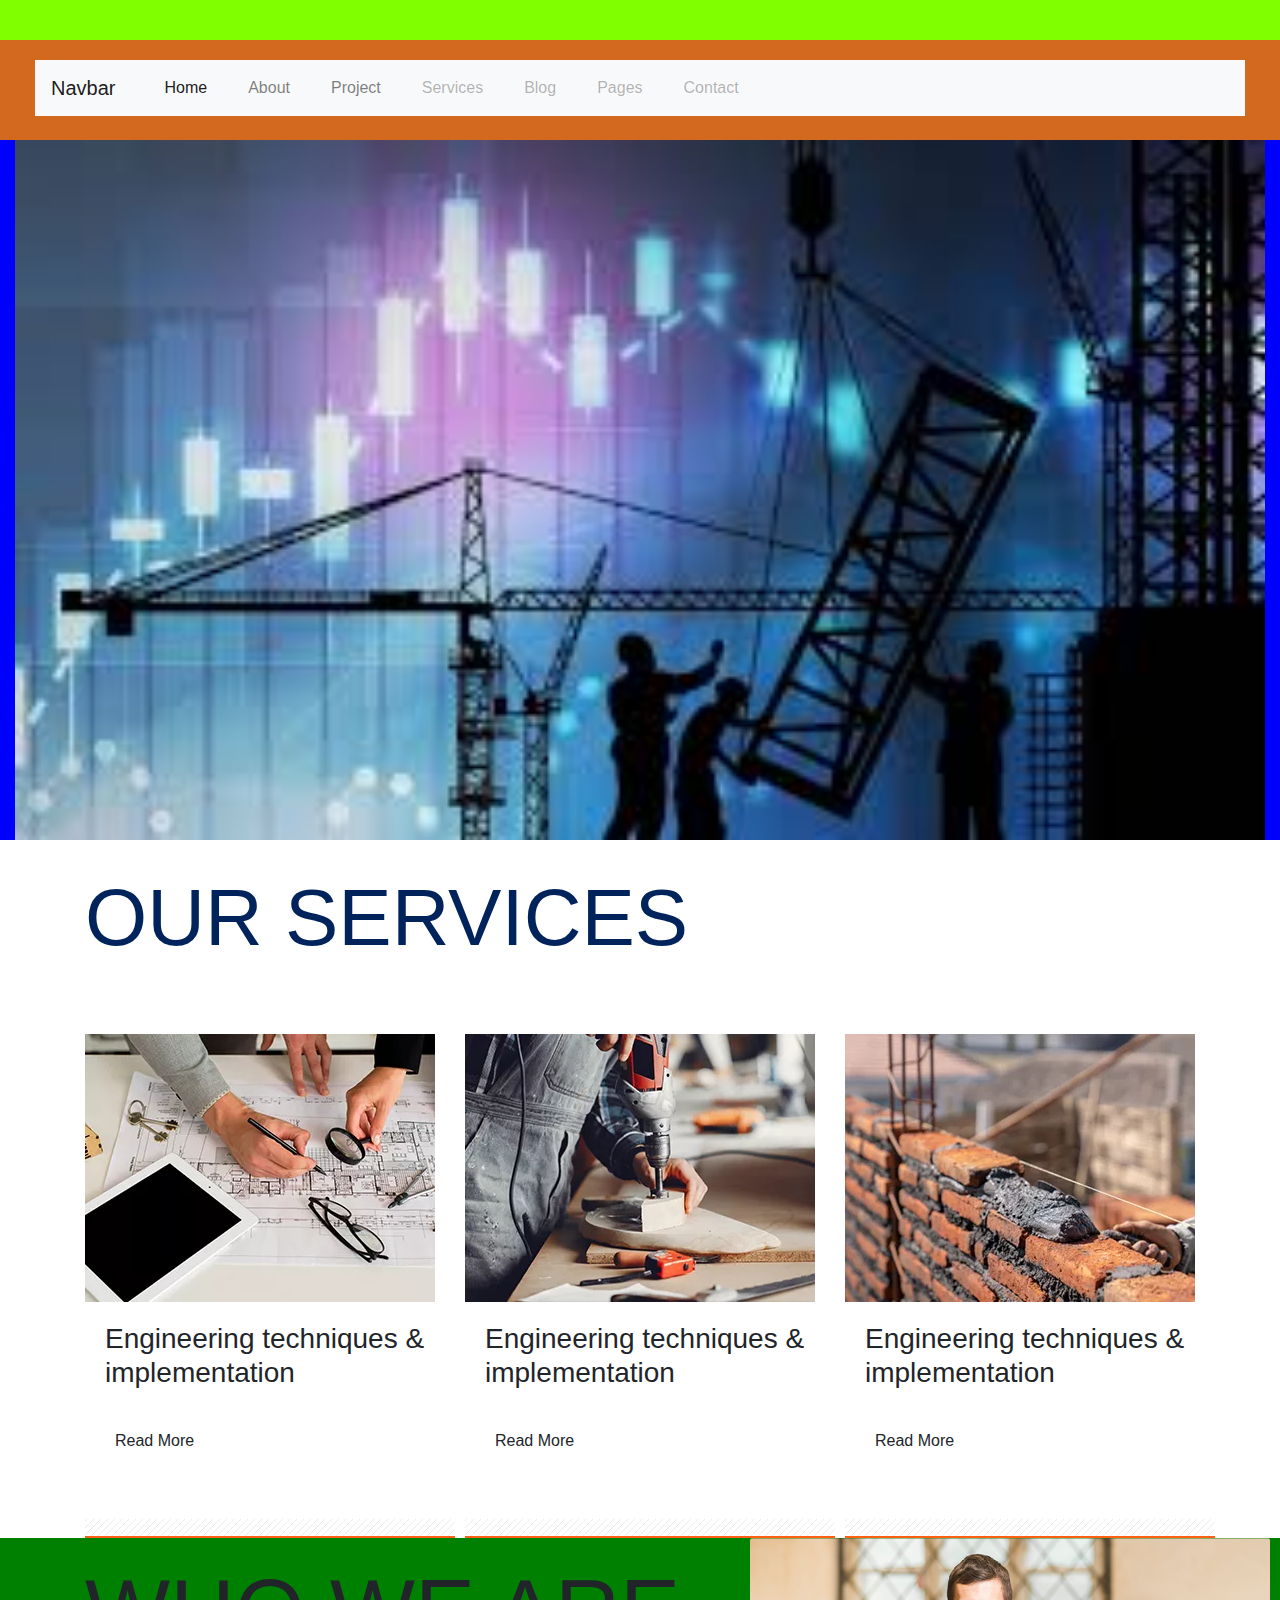
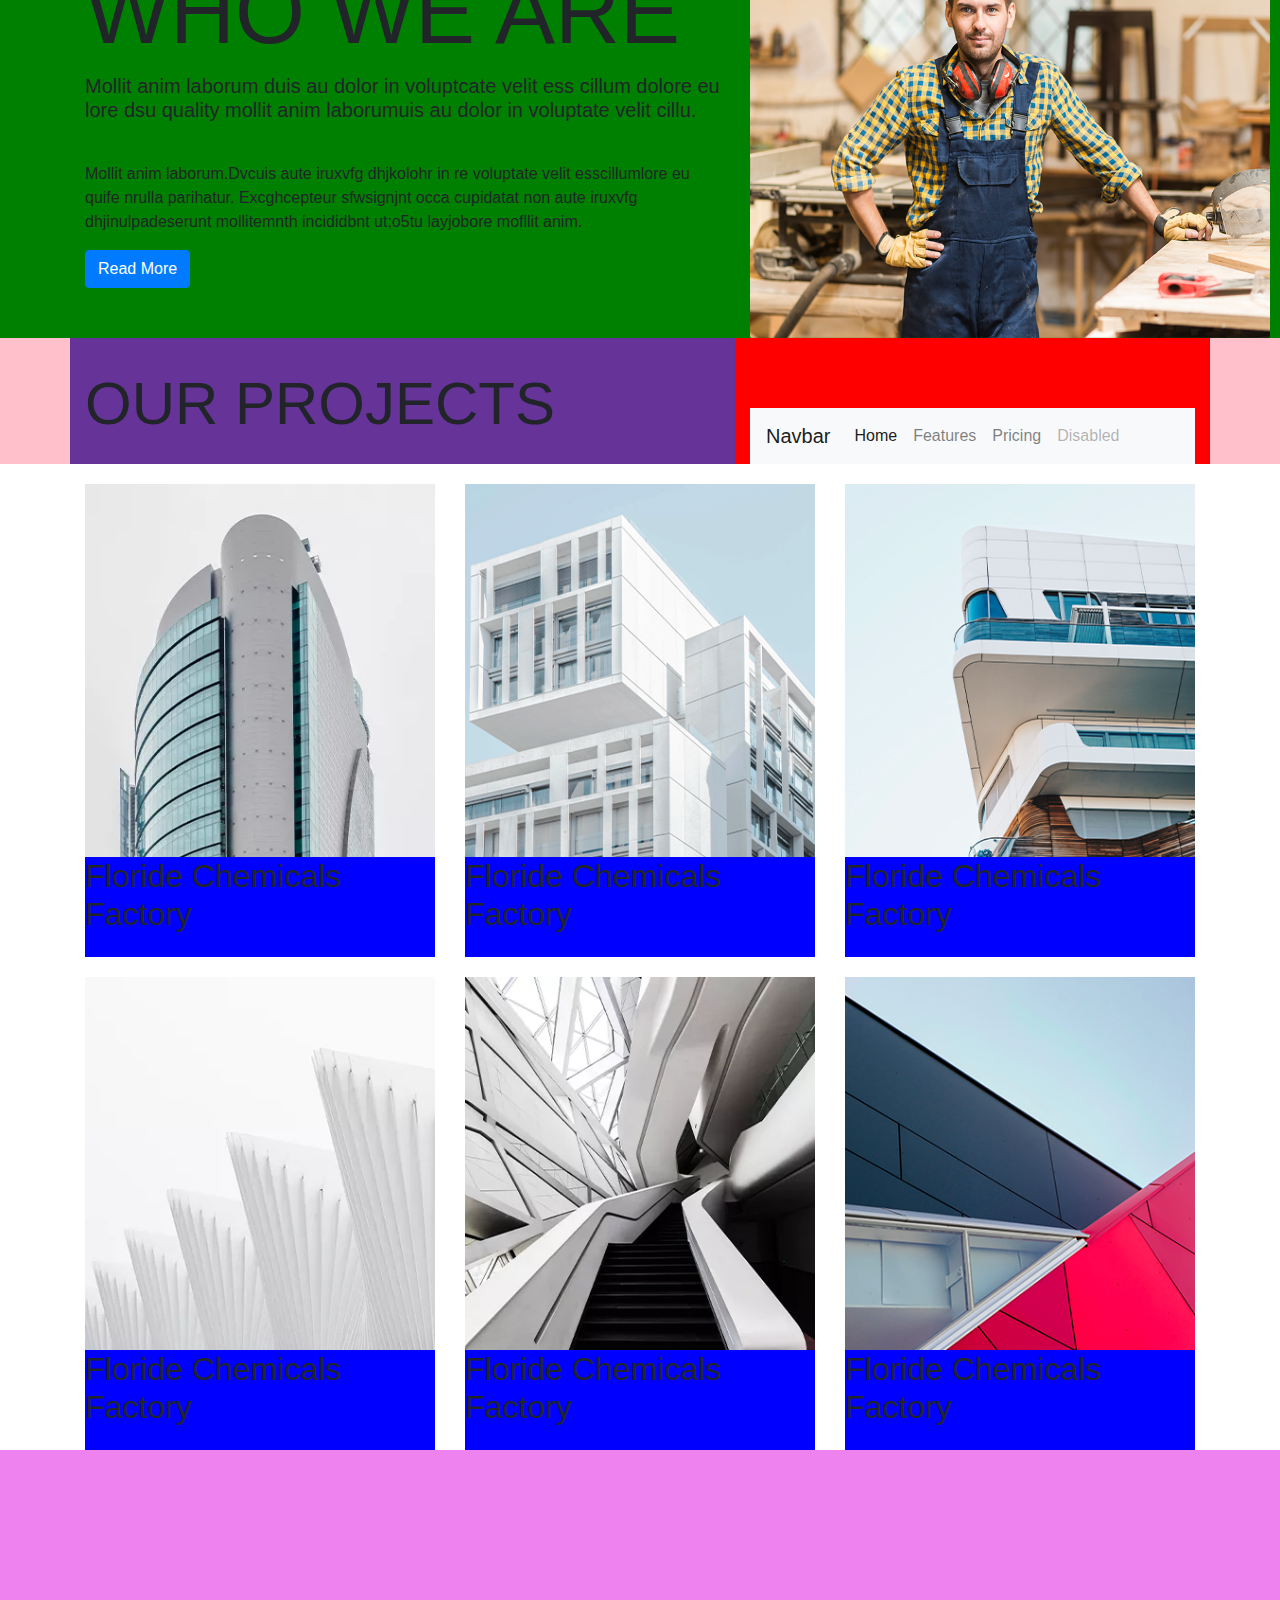
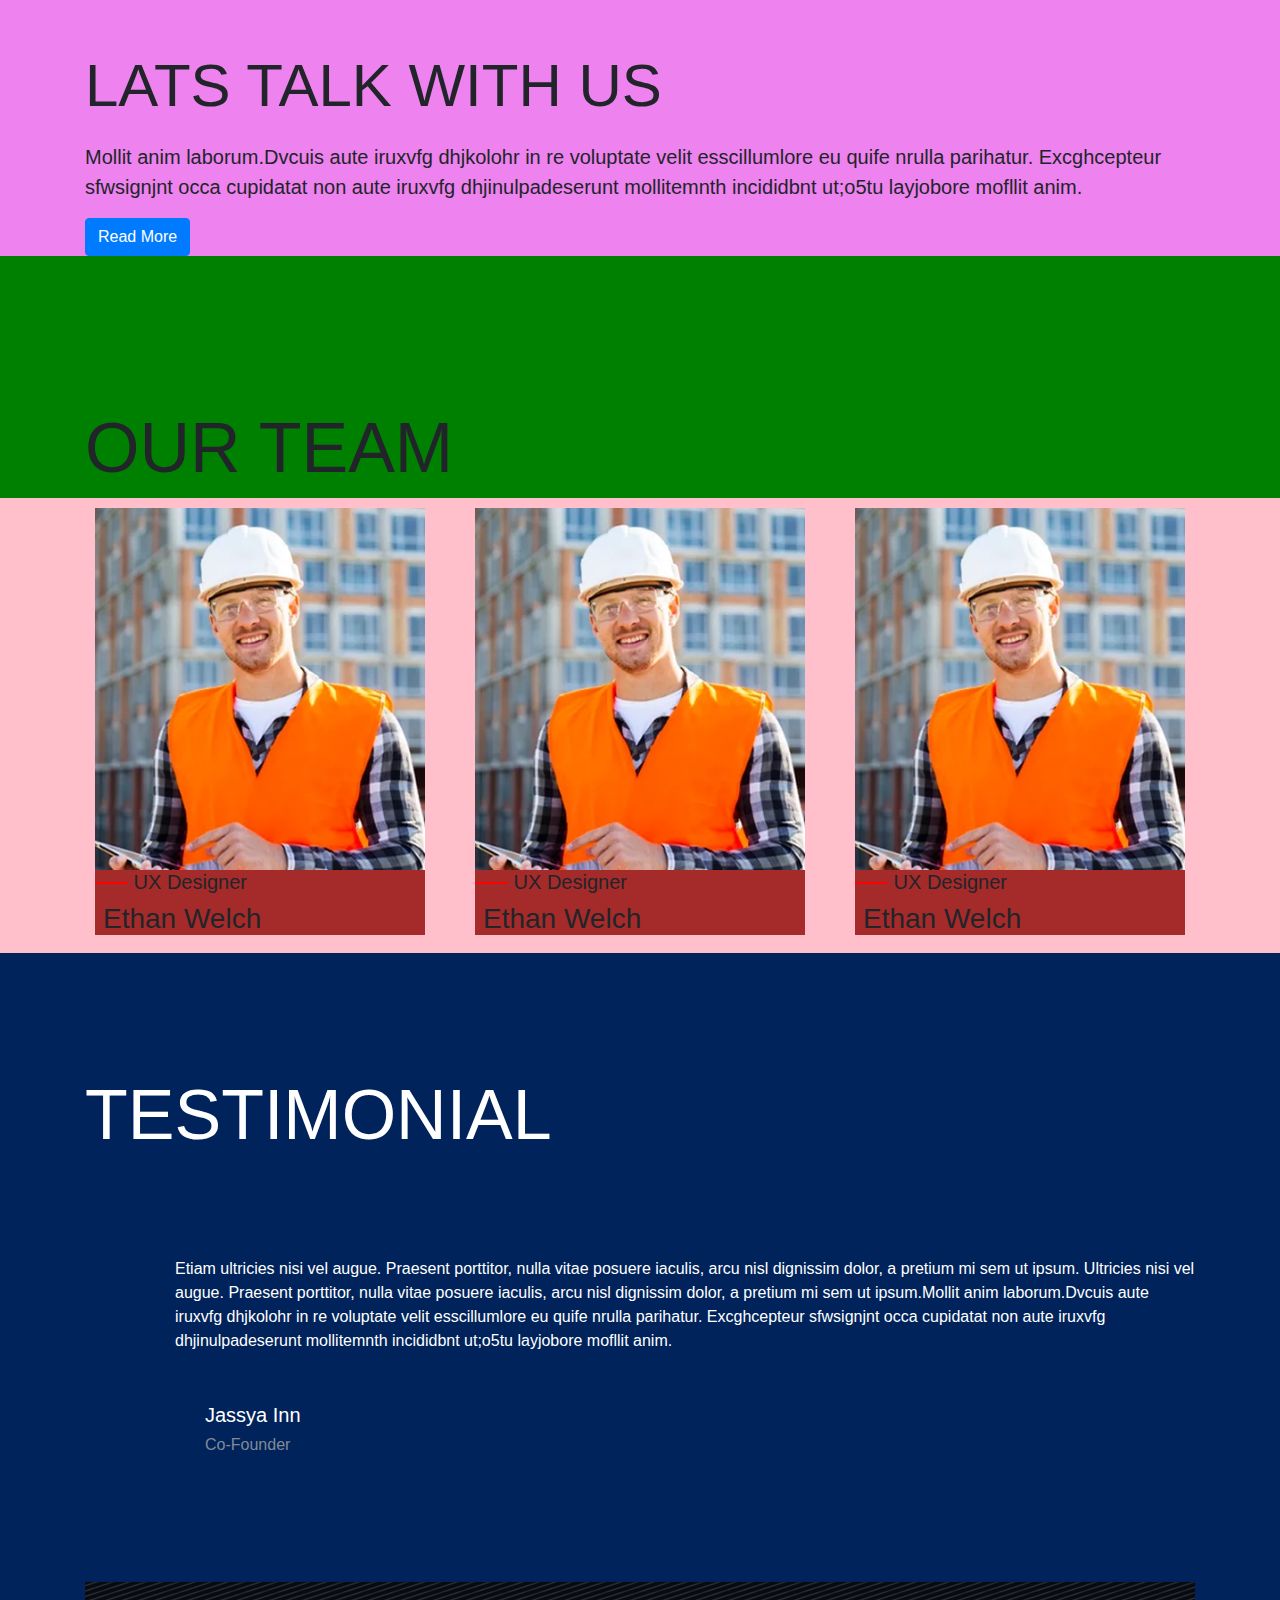
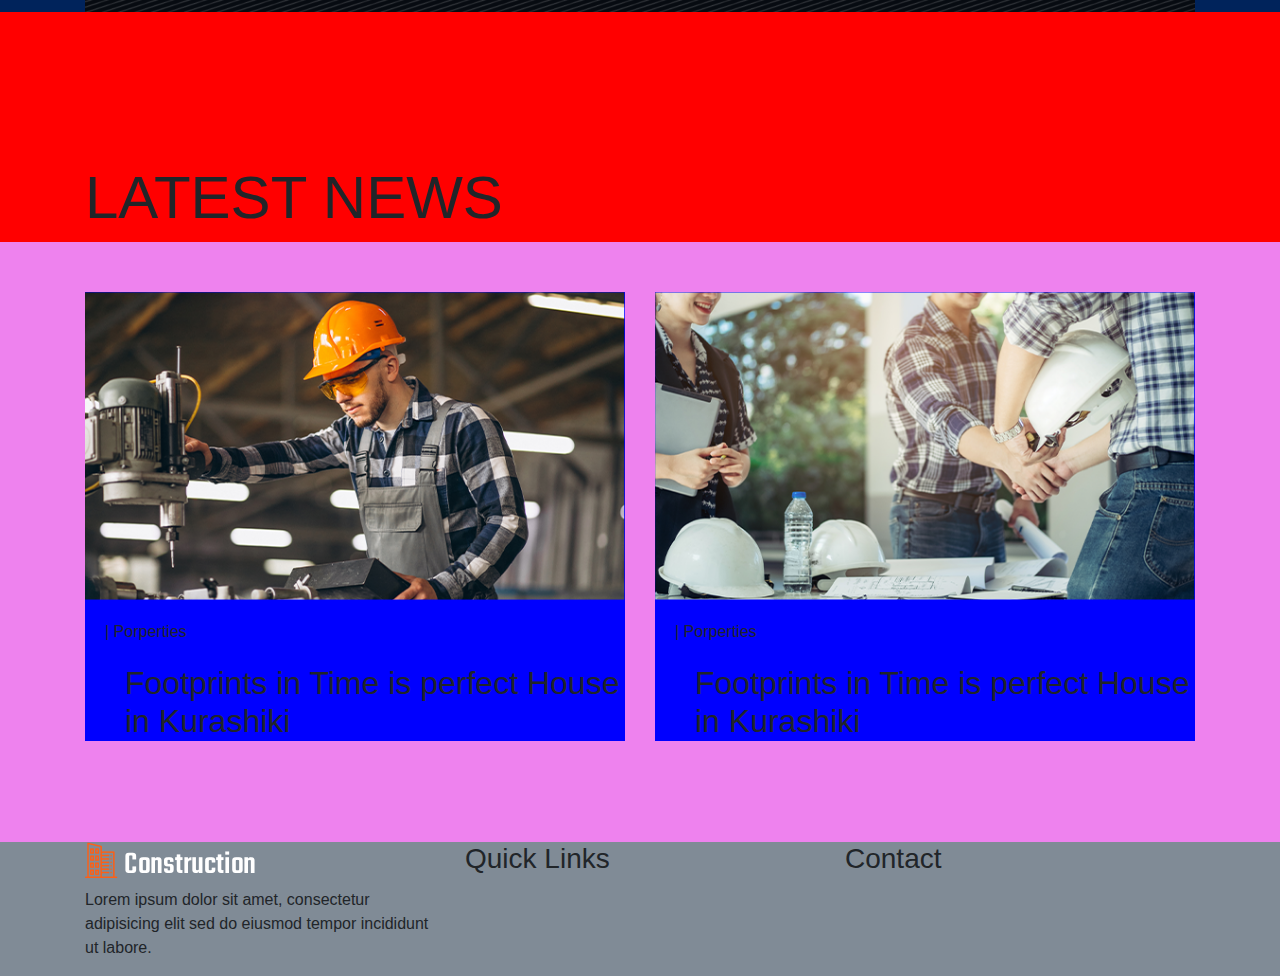
==== index.html @ 16d0408c "test" ====
<!doctype html>
<html lang="en">
  <head>
    <!-- Required meta tags -->
    <meta charset="utf-8">
    <meta name="viewport" content="width=device-width, initial-scale=1, shrink-to-fit=no">

    <!-- Bootstrap CSS -->
    <link rel="stylesheet" href="bootstrap.css" type="text/css">
    <link rel="stylesheet" href="style.css" type="text/css">
    <link rel="stylesheet" type="text/css" href="css/font-awesome.css"/>

    <title>Hello, world!</title>
  </head>
  <body>
   <header id="toparea">
       <div class="container-fluid">
           <div class="row">
               <div class="col-md-12">

               </div>
           </div>
       </div>
   </header>   
  
   
   <section id="menuarea">
    <div class="container-fluid">
        <div class="row">
            <div class="col">
                <nav class="navbar navbar-expand-lg navbar-light bg-light">
                    <a class="navbar-brand" href="#">Navbar</a>
                    <button class="navbar-toggler" type="button" data-toggle="collapse" data-target="#navbarNav" aria-controls="navbarNav" aria-expanded="false" aria-label="Toggle navigation">
                      <span class="navbar-toggler-icon"></span>
                    </button>
                    <div class="collapse navbar-collapse" id="navbarNav">
                      <ul class="navbar-nav">
                        <li class="nav-item active">
                          <a class="nav-link" href="#">Home <span class="sr-only">(current)</span></a>
                        </li>
                        <li class="nav-item">
                          <a class="nav-link" href="#">About</a>
                        </li>
                        <li class="nav-item">
                          <a class="nav-link" href="#">Project</a>
                        </li>
                        <li class="nav-item">
                          <a class="nav-link disabled">Services</a>
                        </li>
                        <li class="nav-item">
                          <a class="nav-link disabled">Blog</a>
                        </li>
                        <li class="nav-item">
                          <a class="nav-link disabled">Pages</a>
                        </li>
                        <li class="nav-item">
                          <a class="nav-link disabled">Contact</a>
                        </li>
                      </ul>
                    </div>
                  </nav>
            </div>
        </div>
    </div>

 </section>
   <section class="slidearea">
     <div class="container-fluid">
       <div class="row">
         <div class="col">
            <img src="cns.jpg" alt="">
         </div>
       </div>
     </div>

   </section>                                            
   <section class="boxarea">
     <div class="container">
       <div class="row">
         <div class="col">
         <h1> OUR SERVICES</h1>
         </div>
       </div>
     </div>

   </section>
   <section class="darea">
     <div class="container">
       <div class="row">
         <div class="col-md-4 col-12">
          <div class="box">
             <div class="image">
              <img src="1.webp" alt="">
             </div>
             
                <h3>Engineering techniques & implementation</h3>
                <p>Read More</p> 
                <img src="a.webp" alt="">
                
           </div>

         </div>
         <div class="col-md-4 col-12">
          <div class="box">
            <div class="image">
              <img src="2.webp" alt="">
            </div>
            <h3>Engineering techniques & implementation</h3>
            <p>Read More</p> 
            <img src="a.webp" alt="">
          </div>
        </div>
        <div class="col-md-4 col-12">
          <div class="box">
            <div class="image">
              <img src="3.webp" alt="">
            </div>
              <h3>Engineering techniques & implementation</h3>
              <p>Read More</p> 
              <img src="a.webp" alt="">
          </div>
         

        </div>
       
     </div>

   </section>
   <section class="barea">
    <div class="container">
      <div class="row">
        <div class="col-md-7 col-12">
          <h1>WHO WE ARE </h1>
          <h5>Mollit anim laborum duis au dolor in voluptcate
             velit ess cillum dolore
             eu lore dsu quality mollit anim laborumuis au dolor in voluptate velit cillu.
            </h5>
             <p>Mollit anim laborum.Dvcuis aute iruxvfg dhjkolohr in re voluptate velit esscillumlore eu quife nrulla parihatur.
                Excghcepteur sfwsignjnt occa cupidatat non aute iruxvfg dhjinulpadeserunt
                 mollitemnth incididbnt ut;o5tu layjobore mofllit anim.

            </p>
            <button type="button" class="btn btn-primary" data-toggle="button" aria-pressed="false">
              Read More
            </button>
         
        </div>
        <div class="col-md-1 col-12">
            <img src="k.png" alt="">
        </div>
      </div>
    </div>
   </section>
   <section class="marea">
     <div class="container">
       <div class="row">
        <div class="col-md-7 left">
          <h1>OUR PROJECTS</h1>
        </div>
        <div class="col-md-5 right">
          <nav class="navbar navbar-expand-lg navbar-light bg-light">
            <a class="navbar-brand" href="#">Navbar</a>
            <button class="navbar-toggler" type="button" data-toggle="collapse" data-target="#navbarNav" aria-controls="navbarNav" aria-expanded="false" aria-label="Toggle navigation">
              <span class="navbar-toggler-icon"></span>
            </button>
            <div class="collapse navbar-collapse" id="navbarNav">
              <ul class="navbar-nav">
                <li class="nav-item active">
                  <a class="nav-link" href="#">Home <span class="sr-only">(current)</span></a>
                </li>
                <li class="nav-item">
                  <a class="nav-link" href="#">Features</a>
                </li>
                <li class="nav-item">
                  <a class="nav-link" href="#">Pricing</a>
                </li>
                <li class="nav-item">
                  <a class="nav-link disabled">Disabled</a>
                </li>
              </ul>
            </div>
          </nav>
        </div>
        
       </div>
     </div>

   </section>
   <section class="parea">
      <div class="container">
        <div class="row">
            <div class="col-md-4 col-12">
              <div class="m">
                  <img src="t.webp" alt="">
                  <div class="details">
                    <h2>Floride Chemicals
                      Factory</h2>
                  </div>
              </div>
            </div>
            <div class="col-md-4 col-12">
              <div class="m">
                <img src="p.png" alt="">
                <div class="details">
                  <h2>Floride Chemicals
                    Factory</h2>
                </div>
              </div>
            </div>
            <div class="col-md-4 col-12">
              <div class="m">
                <img src="Q.png" alt="">
                <div class="details">
                  <h2>Floride Chemicals
                    Factory</h2>
                </div>
              </div>
            </div>


          </div>
        </div>
      </div>
   </section>
  
   <section class="zarea">
     <div class="container">
       <div class="row">
         <div class="col-md-4 col-12">
           <div class="fit">
            <img src="z.webp" alt="">
            <div class="details">
              <h2>Floride Chemicals
                Factory</h2>
            </div>
           </div>
         </div>
         <div class="col-md-4 col-12">
           <div class="fit">
            <img src="s.webp" alt="">
            <div class="details">
              <h2>Floride Chemicals
                Factory</h2>
            </div>
           </div>

         </div>
         <div class="col-md-4 col-12">
           <div class="fit">
            <img src="h.webp" alt="">
            <div class="details">
              <h2>Floride Chemicals
                Factory</h2>
            </div>
           </div>
         </div>
       </div>
      </div>
   </section>
  
   <section class="bitarea">
     <div class="container">
       <div class="row">
         <div class="col-md-12">
          <h1>LATS TALK WITH US</h1>
          <p>Mollit anim laborum.Dvcuis aute iruxvfg dhjkolohr in re voluptate velit esscillumlore eu quife nrulla parihatur.
             Excghcepteur sfwsignjnt occa cupidatat non aute iruxvfg dhjinulpadeserunt 
             mollitemnth incididbnt ut;o5tu layjobore mofllit anim.
            </p>
            <button type="button" class="btn btn-primary" data-toggle="button" aria-pressed="false">
              Read More
            </button>
         </div>
       </div>
     </div>

   </section>
   <section class="xarea">
     <div class="container">
       <div class="row">
         <div class="col-md-12">
            <h1>OUR TEAM</h1>
            
         </div>
       </div>
     </div>
   </section>
   <section class="teamarea">
     <div class="container">
       <div class="row">
         <div class="col-md-4 col-12">
           <div class="box4">
              <div class="box4image">
                <img src="t1.webp" alt="">
              </div>
              
                <div class="text">
                <h5> UX Designer</h5>
           <h3>Ethan Welch</h3>
              </div>
           </div>

         </div>
         <div class="col-md-4 col-12">
           <div class="box4">
             <div class="box4image">
              <img src="t1.webp" alt="">
             </div>
              
              <div class="text">
                <h5> UX Designer</h5>
           <h3>Ethan Welch</h3>
              </div>
           </div>
         </div>
         <div class="col-md-4 col-12">
           <div class="box4">
             <div class="box4image">
              <img src="t1.webp" alt="">
             </div>
              
              <div class="text">
                <h5> UX Designer</h5>
           <h3>Ethan Welch</h3>
              </div>
           </div>
         </div>
       </div>
     </div>
   </section>
  
   <section class="textarea">
     <div class="container">
       <div class="row">
         <div class="col-md-12">
              <h1>TESTIMONIAL</h1>

             
              <p>Etiam ultricies nisi vel augue. Praesent porttitor, nulla vitae posuere iaculis, 
                arcu nisl dignissim dolor, a pretium mi sem ut ipsum. Ultricies nisi vel augue. Praesent porttitor,
                 nulla vitae posuere iaculis, arcu nisl dignissim dolor, a pretium mi sem ut ipsum.Mollit
                  anim laborum.Dvcuis aute iruxvfg dhjkolohr in re voluptate velit esscillumlore eu quife nrulla parihatur. Excghcepteur sfwsignjnt
                  occa cupidatat non aute iruxvfg dhjinulpadeserunt mollitemnth incididbnt ut;o5tu 
                  layjobore mofllit anim.
                </p>
                <h5>Jassya Inn</h5>
                <h6>Co-Founder</h6>
         </div>
       </div>
     </div>
   </section>
   <section class="linearea">
     <div class="container">
       <div class="row">
         <div class="col-md-12">
           <img src="arrow.png" alt="">

         </div>
       </div>
     </div>
   </section>
   <section class="newarea">
     <div class="container">
       <div class="row">
         <div class="col-md-12">
              <h1>LATEST NEWS</h1>
         </div>
       </div>
     </div>
   </section>
   <section class="n1area">
     <div class="container">
       <div class="row">
         <div class=" col-md-6 col-12">
           <div class="box7">
            <img src="s.png" alt="">
            <p>|  Porperties</p>
            <h2>Footprints in Time is perfect House in Kurashiki</h2>
           </div>
           
         </div>
         <div class=" col-md-6 col-12">
           <div class="box7">
            <img src="x.png" alt="">
            <p>|  Porperties</p>
            <h2>Footprints in Time is perfect House in Kurashiki</h2>
           </div>
           
         </div>
       </div>
     </div>
   </section>
   <section class="footerarea">
     <div class="container">
       <div class="row">
         <div class="col-md-4 col-12">
           <img src="construct.webp" alt="">
            <p>Lorem ipsum dolor sit amet, consectetur adipisicing elit sed do eiusmod tempor incididunt ut labore.</p>
        </div>
         <div class="col-md-4 col-12">
              <h3>Quick Links</h3>
         </div>
         <div class="col-md-4 col-12">
              <h3>Contact</h3>
         </div>
         <div class="col-md-4 col-12">
              
         </div>
       </div>
     </div>
   </section>
   
  
   
  </body>
</html>
---- style.css ----
body{
    background: blue;
}
#toparea{
    background: chartreuse;
    height: 40px;
   
}
#menuarea{
    background: chocolate;
    height:100px;
    padding: 20px;
    
}
#menuarea ul li{
    margin-left:25px;
    text-align: center;
}
 .slidearea img{
    width: 100%;
    height:700px;
    background:url('c.jpeg') fixed;
    
}
.boxarea{
   /* width:100%;
    height:180px;*/
    background:white;
}
.boxarea h1{
    font-size:80px;
    margin-top:30px;
   color:#00235B;
}
.darea{
   /* width: 100%;
    height: 300px;*/
    background:white;
    
}
.image {
    /*width:100%;
    height:250px;*/
    margin-top: 10px;
    overflow:hidden;   

}
.image {
    width:100%;
    height:auto;
    transition:all 3s;
}
.image:hover{
    transform:scale(1.2,1.2);
}
.image {
    overflow: hidden;
}

.box h3{
    font-color:black;
    margin-left: 20px;
    margin-top: 20px;
}
.box img{
    margin-top:50px;
}
.box p{
    margin-top:40px;
    margin-left: 30px;
}
.barea{
   /* width: 100%;
    height:650px;*/
    background:green;  
}
.barea img{
    width: 520px;
    height: 400px;
    
}
.barea h1{
    font-size:90px;
    margin-top: 20px;
}
.barea p{
    margin-top: 40px;
}
.marea{
   /* width: 100%;
    height: 200px;*/
    background:pink;
}
.marea .left{
    /*width: 600px;
    height: 200px;*/
    background:rebeccapurple;
    float: left;
}
.marea h1{
    font-size:60px;
    margin-top:30px;
}
.marea .right{
    /*width: 600px;
    height: 200px;*/
    background:red;
    float: left;
    padding-top: 70px;
   
}
.marea .right .nav-link{
   
}

. nav-link{
    margin: 30px;
}
.parea{
   /* width: 100%;
    height: 400px;*/
    background:#FFFFFF;
}
.parea img{
    width: 100%;
    margin-top: 20px;
} 
.details{
    width: 100%;
    height:100px;
    background: blue;
}



.zarea{
   /* width: 100%;
    height: 400px;*/
    background:#FFFFFF;
}
.zarea img{
    width: 100%;
    margin-top: 20px;
}
.details{
    width: 100%;
    height: 100px;
    background: blue;
}


.bootarea{
    /*width: 100%;
    height: 150px;*/
    background:#FFFFFF;
}
.box3{
   /* width: 100%;
    height: 100px;*/
    background:#FFFFFF;

}
.box3 :hover{
    /*background:#00235B;*/
   /* width: 100%;
    height: 100px;*/
    color: white;
}
.bitarea{
   /* width: 100%;
    height: 700px;*/
    background: violet;
}
.bitarea h1{
    margin-top:200px;
    font-size: 60px;
    
}
.bitarea p{
    font-size:20px;
    margin-top:20px;
   
    
}
.xarea{
    background: green;
}
.xarea h1{
        font-size:70px;
        margin-top: 150px;
}
.teamarea{
    
    background: pink;
   

}
.box4image{
    overflow: hidden;
}
.box4{
   overflow: hidden;
   margin: 10px;
}
.box4 img{
    width:100%;
    height:auto;
    transition:all 4s;
   
}
.box4 img:hover{
    transform:scale(1.3,1.3);
}
.text {
    width: 100%;
    background: brown;

}   

.text h5:before{
    content:"";
    width:10%;
    height:2px;
    background:red;
    position:relative;
    display:inline-block;
    vertical-align:middle;        			
}
.text h3{
    margin-left:8px;
}
.textarea{
   /* width: 100%;
    height: 600px;*/
    background: #00235B;
   
}
.textarea h1{
    color:white;
    margin-top: 120px;
    font-size:70px;
   
   
}
.textarea p{
    color:#FFFFFF;
    margin-top: 100px;
    margin-left: 90px;
   
    
}
.textarea h5{
    color: white;
    margin-left: 120px;
    margin-top: 50px;
   
}
.textarea h6{
    color:#808B96 ;
    margin-left:120px ;
   
}
.linearea{
    background: #00235B;
}
.linearea img{
        width: 100%;
        height: 30px;
        margin-top: 120px;
}
.newarea{
    background:red;
   
}
.newarea h1{
    margin-top: 150px;
    font-size:60px;
}
.n1area{
    height:600px;
    background: violet;
}

.box7{
    margin-top:50px;
    background:blue;  
}
.box7 img{
    width: 100%;    
    
}
.box7 p{
   margin-left: 20px;
   margin-top: 20px;
    
  
}
.box7 h2{
    margin-top: 20px;
    margin-left: 40px;
}
.footerarea{
    background: #808B96;
}
.footerarea p{
    margin-top: 10px;
}
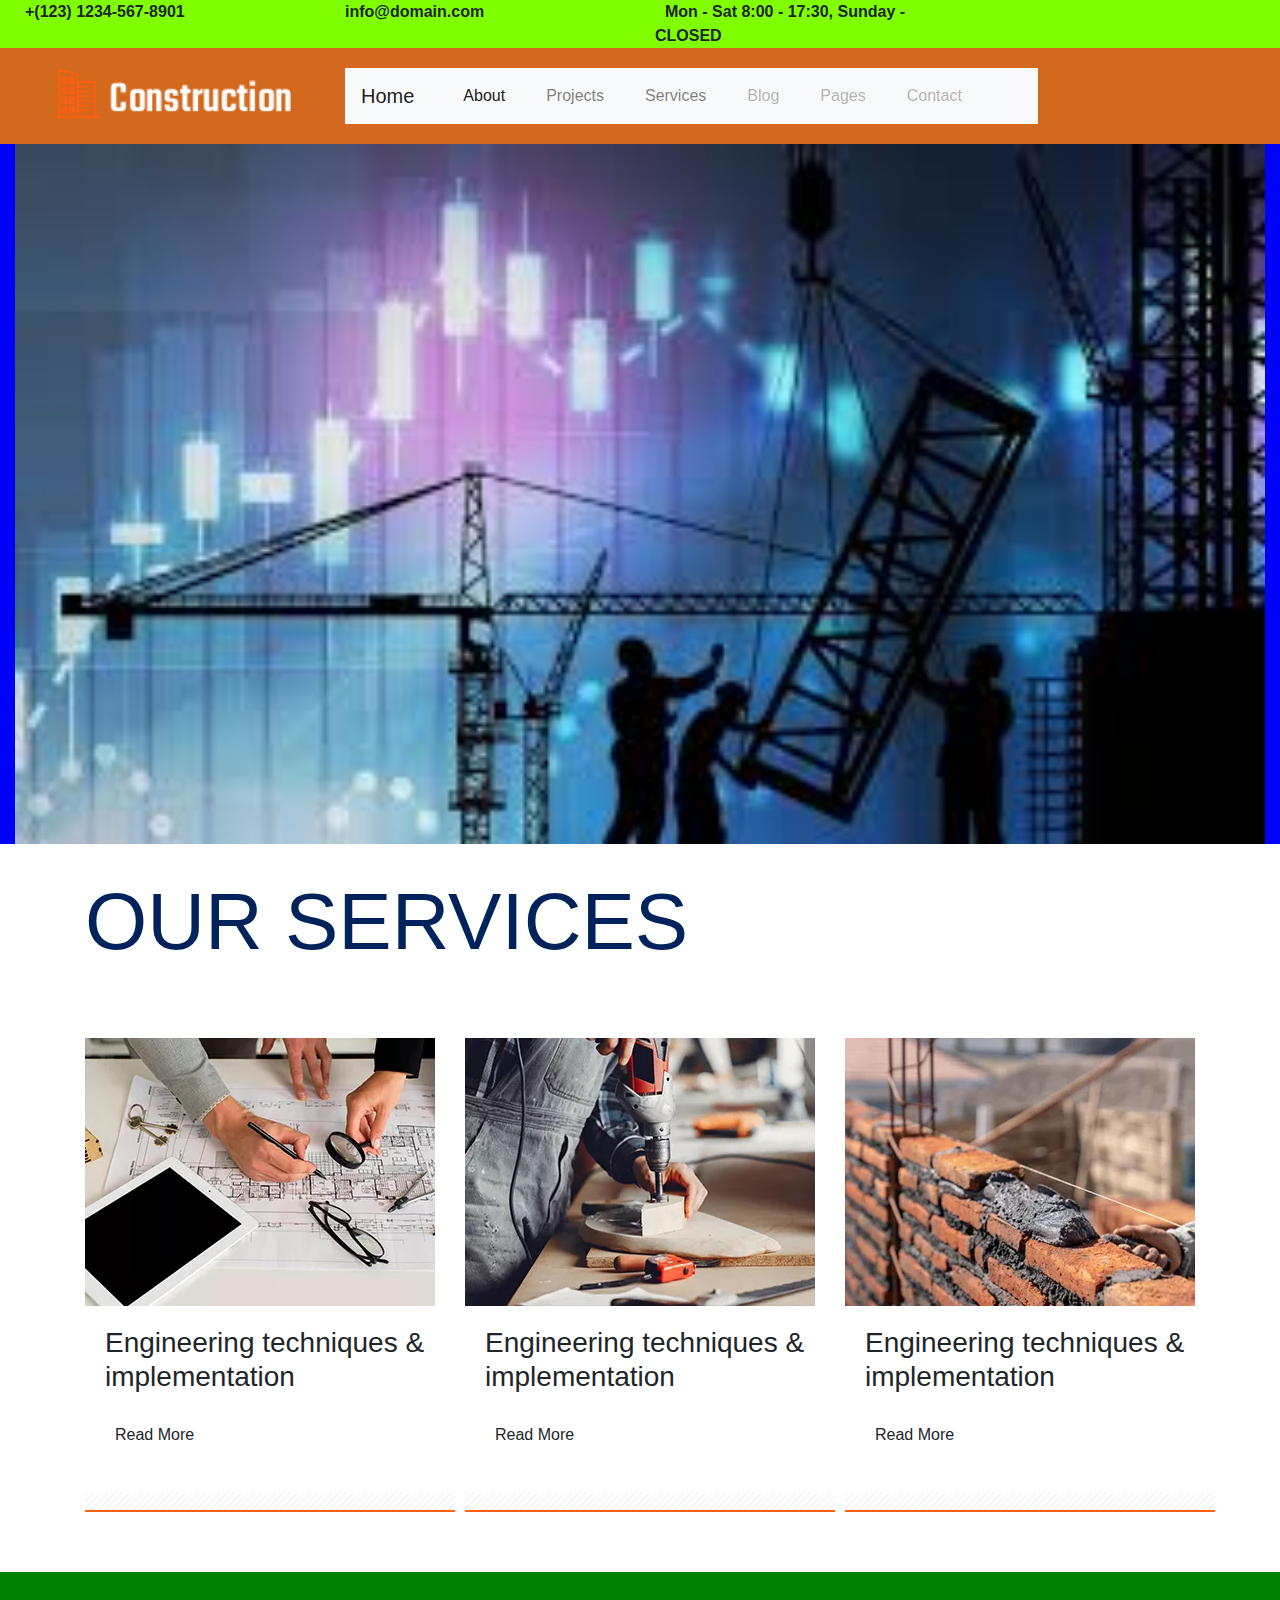
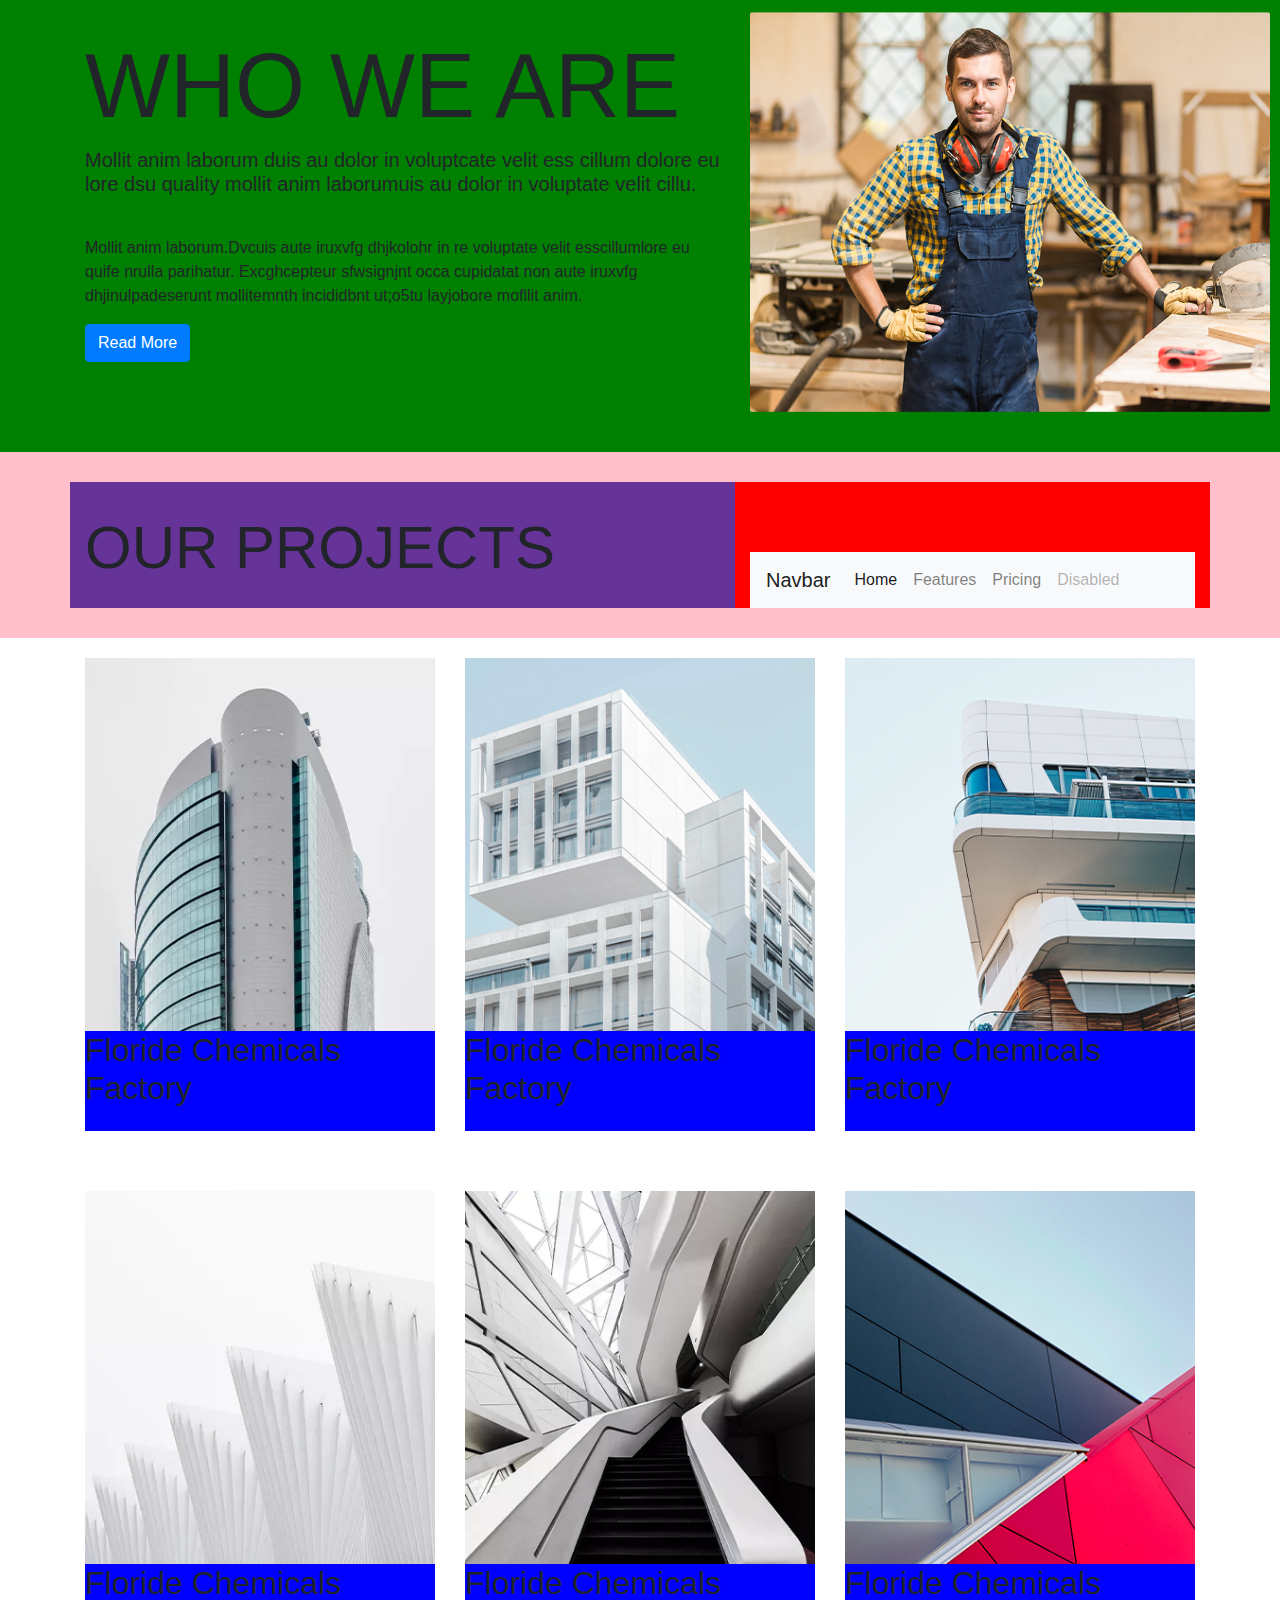
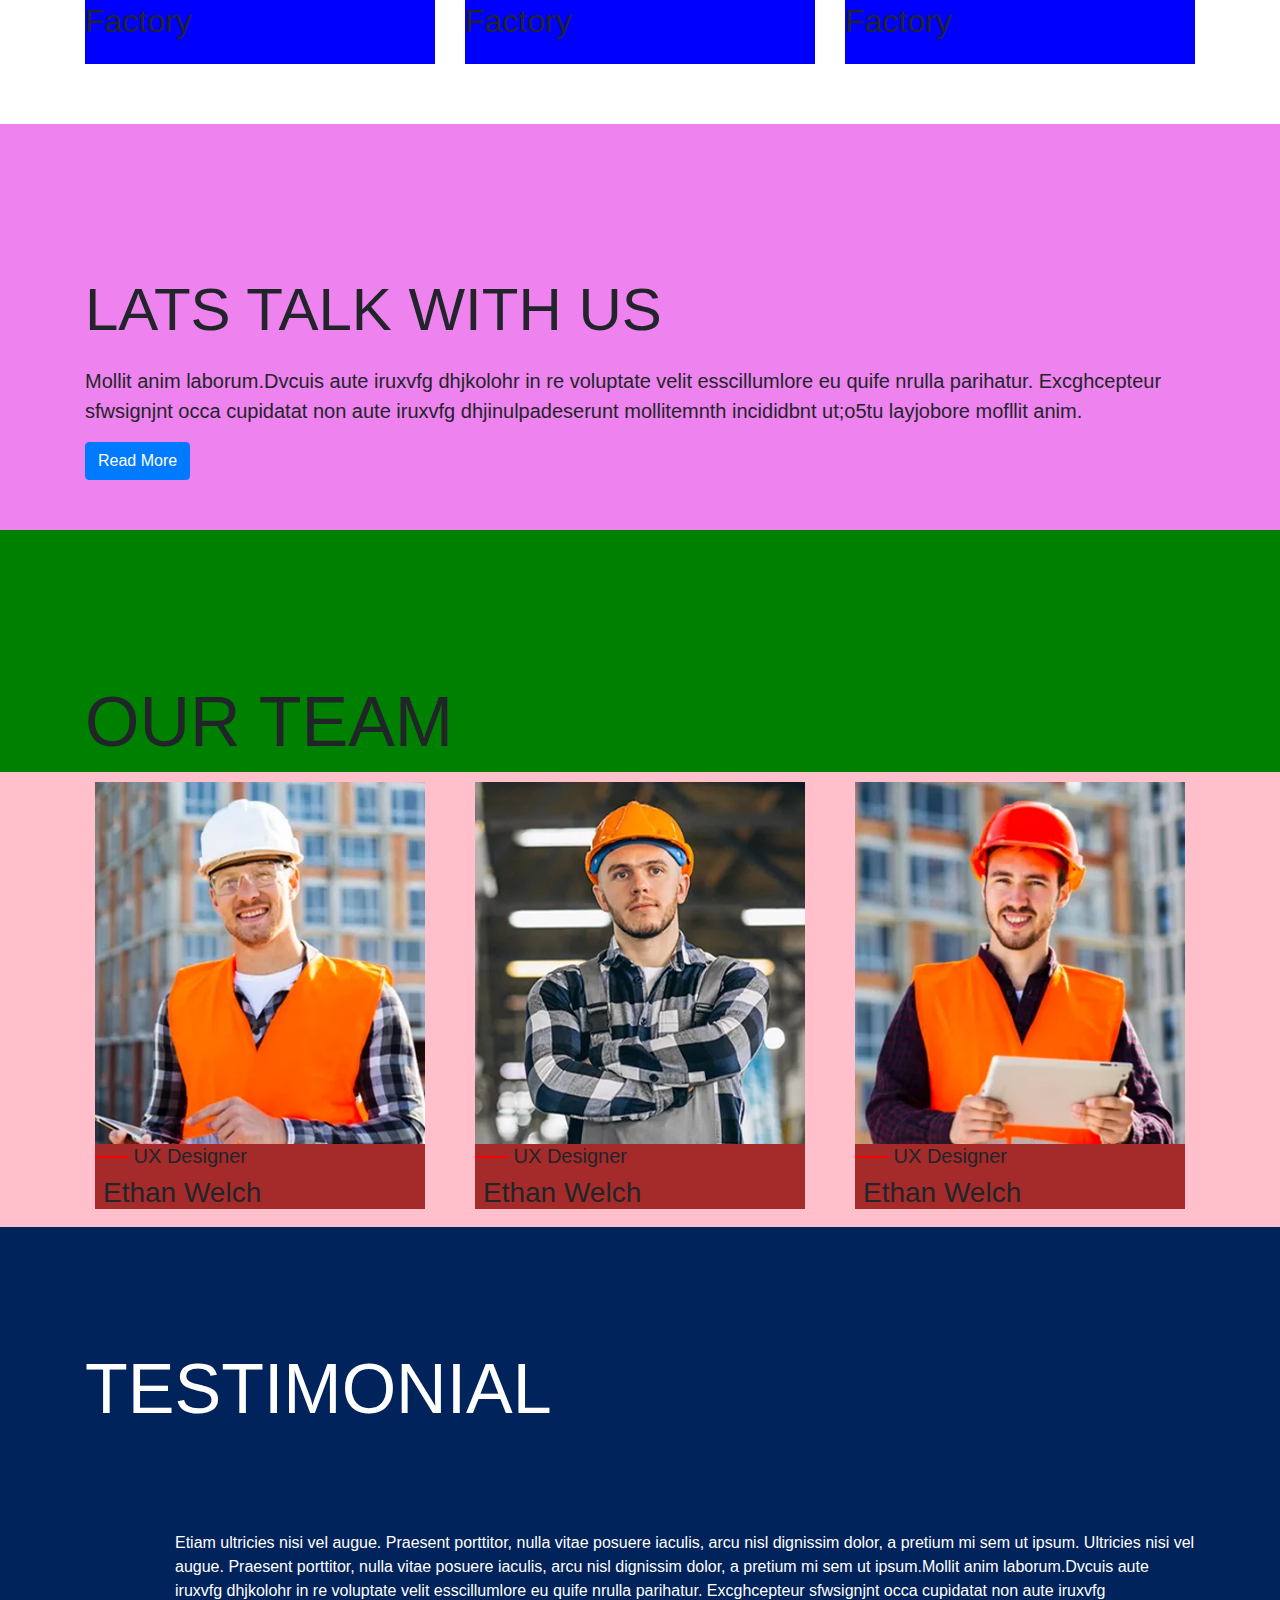
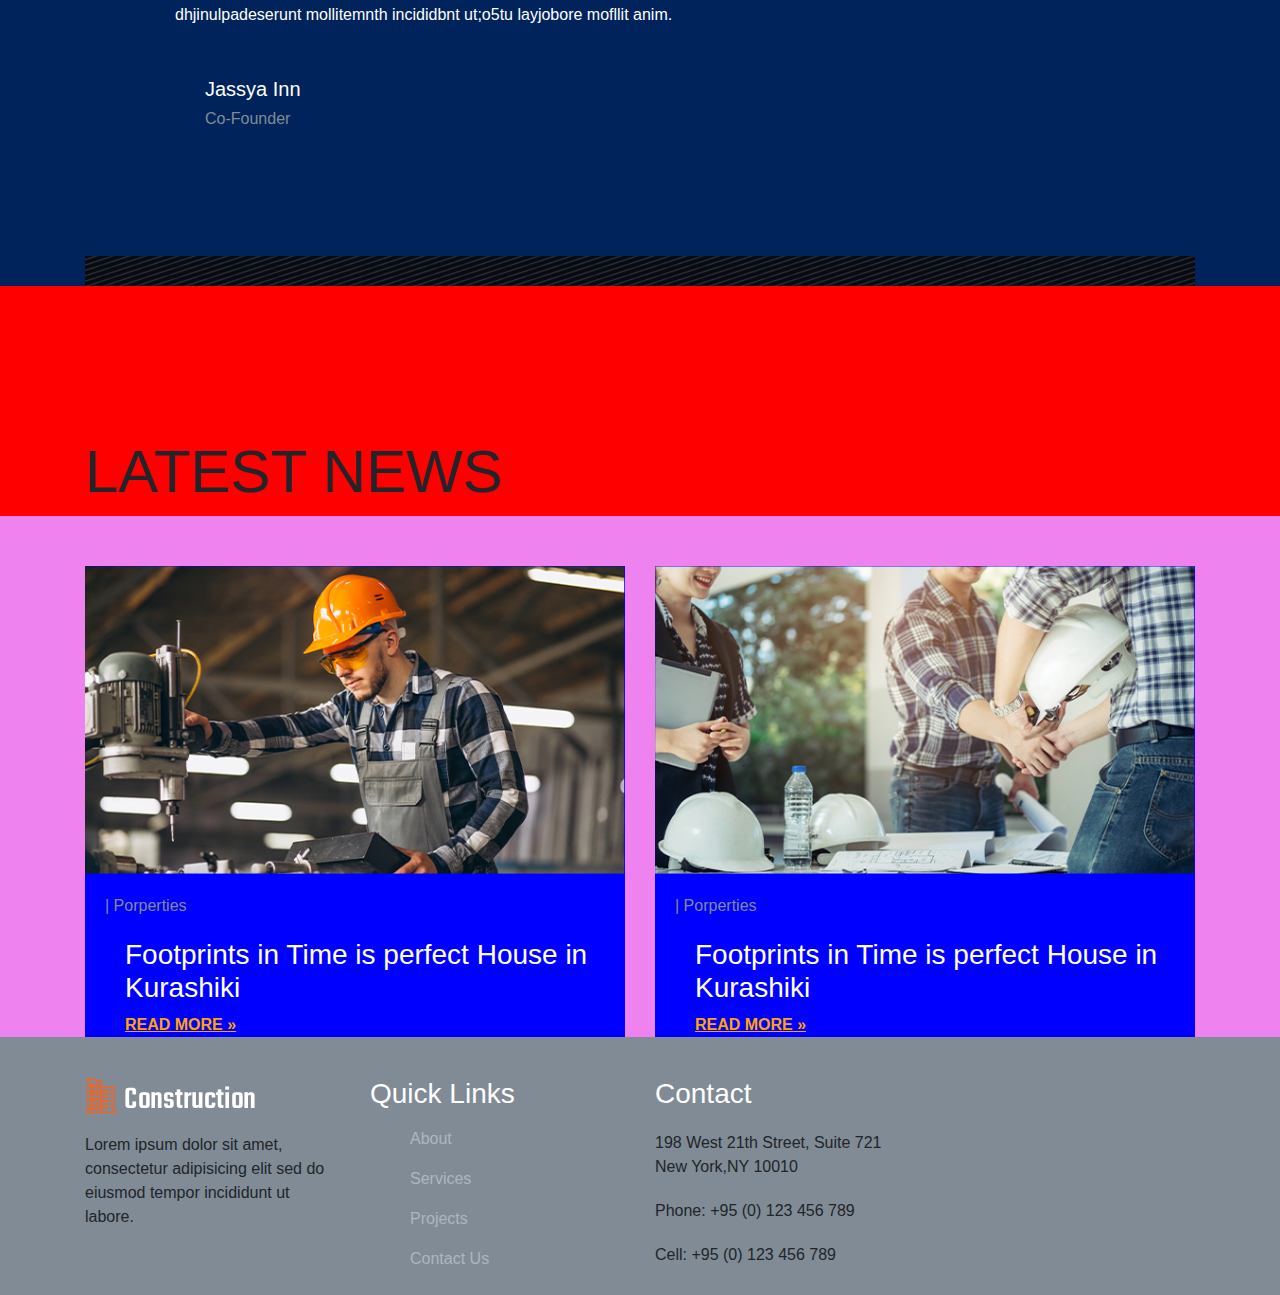
==== commit c5d3430f: "test" ====
--- a/index.html
+++ b/index.html
@@ -16,7 +16,16 @@
    <header id="toparea">
        <div class="container-fluid">
            <div class="row">
-               <div class="col-md-12">
+               <div class="col-md-3 col-12">
+                <b>+(123) 1234-567-8901</b>
+               </div>
+               <div class="col-md-3 col-12">
+                <b>info@domain.com</b>
+               </div>
+               <div class="col-md-3 col-12">
+                  <b> Mon - Sat 8:00 - 17:30, Sunday - CLOSED</b>
+               </div>
+               <div class="col-md-3 col-12">
 
                </div>
            </div>
@@ -27,25 +36,25 @@
    <section id="menuarea">
     <div class="container-fluid">
         <div class="row">
-            <div class="col">
+          <div class="col-md-3 col-12">
+              <img src="construct.webp" alt="">
+          </div>
+            <div class="col-md-7 col-12">
                 <nav class="navbar navbar-expand-lg navbar-light bg-light">
-                    <a class="navbar-brand" href="#">Navbar</a>
+                    <a class="navbar-brand" href="#">Home</a>
                     <button class="navbar-toggler" type="button" data-toggle="collapse" data-target="#navbarNav" aria-controls="navbarNav" aria-expanded="false" aria-label="Toggle navigation">
                       <span class="navbar-toggler-icon"></span>
                     </button>
                     <div class="collapse navbar-collapse" id="navbarNav">
                       <ul class="navbar-nav">
                         <li class="nav-item active">
-                          <a class="nav-link" href="#">Home <span class="sr-only">(current)</span></a>
+                          <a class="nav-link" href="#">About <span class="sr-only">(current)</span></a>
                         </li>
                         <li class="nav-item">
-                          <a class="nav-link" href="#">About</a>
+                          <a class="nav-link" href="#">Projects</a>
                         </li>
                         <li class="nav-item">
-                          <a class="nav-link" href="#">Project</a>
-                        </li>
-                        <li class="nav-item">
-                          <a class="nav-link disabled">Services</a>
+                          <a class="nav-link" href="#">Services</a>
                         </li>
                         <li class="nav-item">
                           <a class="nav-link disabled">Blog</a>
@@ -56,10 +65,14 @@
                         <li class="nav-item">
                           <a class="nav-link disabled">Contact</a>
                         </li>
+                        
                       </ul>
                     </div>
                   </nav>
             </div>
+            <div class="col-md-3 col-12">
+
+            </div>
         </div>
     </div>
 
@@ -69,6 +82,7 @@
        <div class="row">
          <div class="col">
             <img src="cns.jpg" alt="">
+              
          </div>
        </div>
      </div>
@@ -88,37 +102,37 @@
      <div class="container">
        <div class="row">
          <div class="col-md-4 col-12">
+           <div class="image">
+            <img src="1.webp" alt=""> 
+           </div>
           <div class="box">
-             <div class="image">
-              <img src="1.webp" alt="">
-             </div>
-             
-                <h3>Engineering techniques & implementation</h3>
-                <p>Read More</p> 
-                <img src="a.webp" alt="">
-                
-           </div>
-
-         </div>
-         <div class="col-md-4 col-12">
-          <div class="box">
-            <div class="image">
-              <img src="2.webp" alt="">
-            </div>
             <h3>Engineering techniques & implementation</h3>
             <p>Read More</p> 
-            <img src="a.webp" alt="">
-          </div>
+           <img src="a.webp" alt=""> 
+           </div>
+                
+         </div>
+         <div class="col-md-4 col-12">
+           <div class="image">
+            <img src="2.webp" alt="">
+           </div>
+          <div class="box">
+            <h3>Engineering techniques & implementation</h3>
+            <p>Read More</p> 
+           <img src="a.webp" alt="">
+          </div>
+             
         </div>
         <div class="col-md-4 col-12">
+          <div class="image">
+            <img src="3.webp" alt="">
+          </div>
           <div class="box">
-            <div class="image">
-              <img src="3.webp" alt="">
-            </div>
-              <h3>Engineering techniques & implementation</h3>
-              <p>Read More</p> 
-              <img src="a.webp" alt="">
-          </div>
+            <h3>Engineering techniques & implementation</h3>
+            <p>Read More</p> 
+           <img src="a.webp" alt="">
+          </div>
+               
          
 
         </div>
@@ -304,7 +318,7 @@
          <div class="col-md-4 col-12">
            <div class="box4">
              <div class="box4image">
-              <img src="t1.webp" alt="">
+              <img src="t2.webp" alt="">
              </div>
               
               <div class="text">
@@ -316,7 +330,7 @@
          <div class="col-md-4 col-12">
            <div class="box4">
              <div class="box4image">
-              <img src="t1.webp" alt="">
+              <img src="t3.webp" alt="">
              </div>
               
               <div class="text">
@@ -375,42 +389,68 @@
            <div class="box7">
             <img src="s.png" alt="">
             <p>|  Porperties</p>
-            <h2>Footprints in Time is perfect House in Kurashiki</h2>
+            <h3>Footprints in Time is perfect House in Kurashiki</h3>
+            <b>READ MORE »</b>
            </div>
            
          </div>
          <div class=" col-md-6 col-12">
            <div class="box7">
             <img src="x.png" alt="">
+                 
             <p>|  Porperties</p>
-            <h2>Footprints in Time is perfect House in Kurashiki</h2>
+            <h3>Footprints in Time is perfect House in Kurashiki</h3>
+                <b>READ MORE »</b>
            </div>
            
          </div>
        </div>
      </div>
    </section>
-   <section class="footerarea">
-     <div class="container">
-       <div class="row">
-         <div class="col-md-4 col-12">
-           <img src="construct.webp" alt="">
-            <p>Lorem ipsum dolor sit amet, consectetur adipisicing elit sed do eiusmod tempor incididunt ut labore.</p>
-        </div>
-         <div class="col-md-4 col-12">
-              <h3>Quick Links</h3>
-         </div>
-         <div class="col-md-4 col-12">
+  <section class="footerarea">
+    <div class="container">
+      <div class="row">
+        <div class="col-md-3 col-12">
+              <img src="construct.webp" alt="">
+              <p>Lorem ipsum dolor sit amet, consectetur adipisicing elit sed do eiusmod tempor incididunt ut labore.</p>
+        </div>
+        <div class="col-md-3 col-12">
+          <div class="f1">
+            <h3> Quick Links</h3>
+               <ul>
+                        <li><a href="#">About</a></li>
+                       <li><a href="#">Services</a></li>
+                       <li><a href="#">Projects</a></li>
+                       <li><a href="#">Contact Us</a></li>
+                      
+
+
+
+
+              </ul>
+          </div>
+        </div>
+        <div class="col-md-3 col-12">
+             <div class="f1">
               <h3>Contact</h3>
-         </div>
-         <div class="col-md-4 col-12">
-              
-         </div>
-       </div>
-     </div>
-   </section>
+                 <p>198 West 21th Street, Suite 721 New York,NY 10010</p>
+                 <p>Phone: +95 (0) 123 456 789</p>
+                 <p>Cell: +95 (0) 123 456 789</p>
+             </div>
+             
+        </div>
+        <div class="col-md-3 col-12">
+           
+        </div>
+      </div>
+    </div>
+  </section>
+         
+          
+        
+
    
-  
+ 
    
   </body>
 </html>
--- a/style.css
+++ b/style.css
@@ -3,14 +3,21 @@
 }
 #toparea{
     background: chartreuse;
-    height: 40px;
-   
-}
+    /* height: 40px; */
+   
+}
+#toparea b{
+    margin-left: 10px;
+}
+
 #menuarea{
     background: chocolate;
-    height:100px;
     padding: 20px;
     
+}
+#menuarea img{
+           height: 50px;
+           margin-left: 20px;
 }
 #menuarea ul li{
     margin-left:25px;
@@ -36,43 +43,40 @@
    /* width: 100%;
     height: 300px;*/
     background:white;
-    
-}
-.image {
-    /*width:100%;
-    height:250px;*/
-    margin-top: 10px;
-    overflow:hidden;   
-
+    padding: 60px;
+    
+    
+}
+.image{
+    /* margin-top: 30px;        */
+}
+.image{
+    overflow: hidden;
 }
 .image {
     width:100%;
     height:auto;
     transition:all 3s;
+    
 }
 .image:hover{
-    transform:scale(1.2,1.2);
-}
-.image {
-    overflow: hidden;
-}
-
+    transform:scale(1.1,1.1);
+}
 .box h3{
     font-color:black;
     margin-left: 20px;
     margin-top: 20px;
 }
 .box img{
-    margin-top:50px;
+    margin-top:30px;
 }
 .box p{
-    margin-top:40px;
+    margin-top:30px;
     margin-left: 30px;
 }
 .barea{
-   /* width: 100%;
-    height:650px;*/
-    background:green;  
+    background:green; 
+    padding:40px; 
 }
 .barea img{
     width: 520px;
@@ -90,6 +94,7 @@
    /* width: 100%;
     height: 200px;*/
     background:pink;
+    padding:30px;
 }
 .marea .left{
     /*width: 600px;
@@ -137,10 +142,11 @@
    /* width: 100%;
     height: 400px;*/
     background:#FFFFFF;
+    padding: 60px;
 }
 .zarea img{
     width: 100%;
-    margin-top: 20px;
+    
 }
 .details{
     width: 100%;
@@ -153,6 +159,7 @@
     /*width: 100%;
     height: 150px;*/
     background:#FFFFFF;
+    padding: 40px;
 }
 .box3{
    /* width: 100%;
@@ -165,14 +172,16 @@
    /* width: 100%;
     height: 100px;*/
     color: white;
+
 }
 .bitarea{
    /* width: 100%;
     height: 700px;*/
     background: violet;
+    padding: 50px;
 }
 .bitarea h1{
-    margin-top:200px;
+    margin-top:100px;
     font-size: 60px;
     
 }
@@ -277,43 +286,85 @@
     font-size:60px;
 }
 .n1area{
-    height:600px;
+   /* height:600px;*/
     background: violet;
 }
 
 .box7{
     margin-top:50px;
-    background:blue;  
+    background:blue;
+   
 }
 .box7 img{
-    width: 100%;    
-    
-}
+    width: 100%;
+   
+}
+
+
+    
 .box7 p{
    margin-left: 20px;
    margin-top: 20px;
+   color: #808B96 ;
     
   
 }
-.box7 h2{
+.box7 h3{
     margin-top: 20px;
     margin-left: 40px;
+    color: white;
+}
+.box7 b{
+    color: orange;
+    margin-left: 40px;
+    text-decoration: underline;
+  
 }
 .footerarea{
     background: #808B96;
+   
 }
 .footerarea p{
-    margin-top: 10px;
-}
-
-
-
-
-
-
-
-
-
-
-
-
+    margin-top: 20px;
+}
+.footerarea img{
+    margin-top: 40px;
+}
+.f1 h3{
+    margin-top: 40px;
+    color: #FFFFFF;
+   
+}
+.f1 ul li{
+    line-height: 40px;
+    list-style: none;
+   
+   
+    
+}
+.f1 ul li:hover{
+    padding-left: 5px;
+   
+   
+   
+}
+.f1 ul li a:hover{
+    text-decoration: none !important;
+    color: #E74C3C ;
+}
+.f1 ul li a{
+   color:#AEB6BF; 
+   
+}
+
+
+
+
+
+
+
+
+
+
+
+
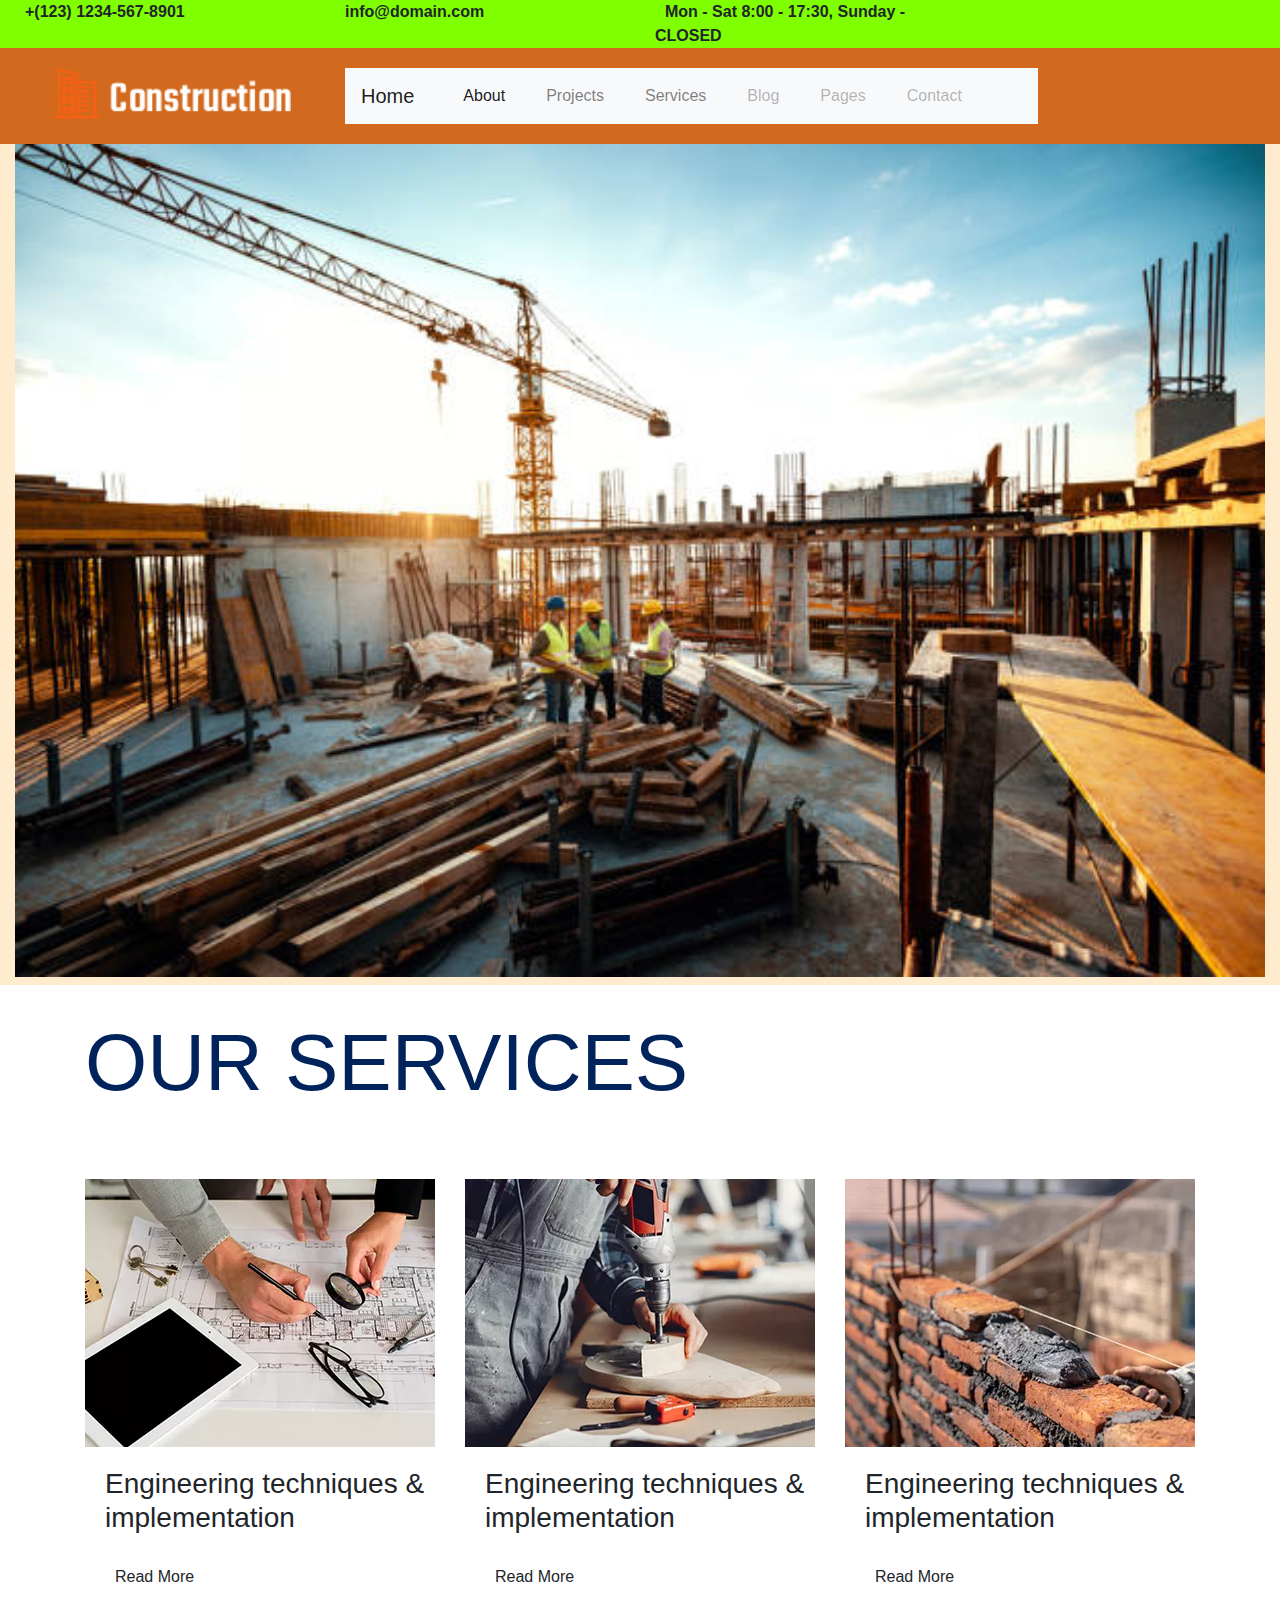
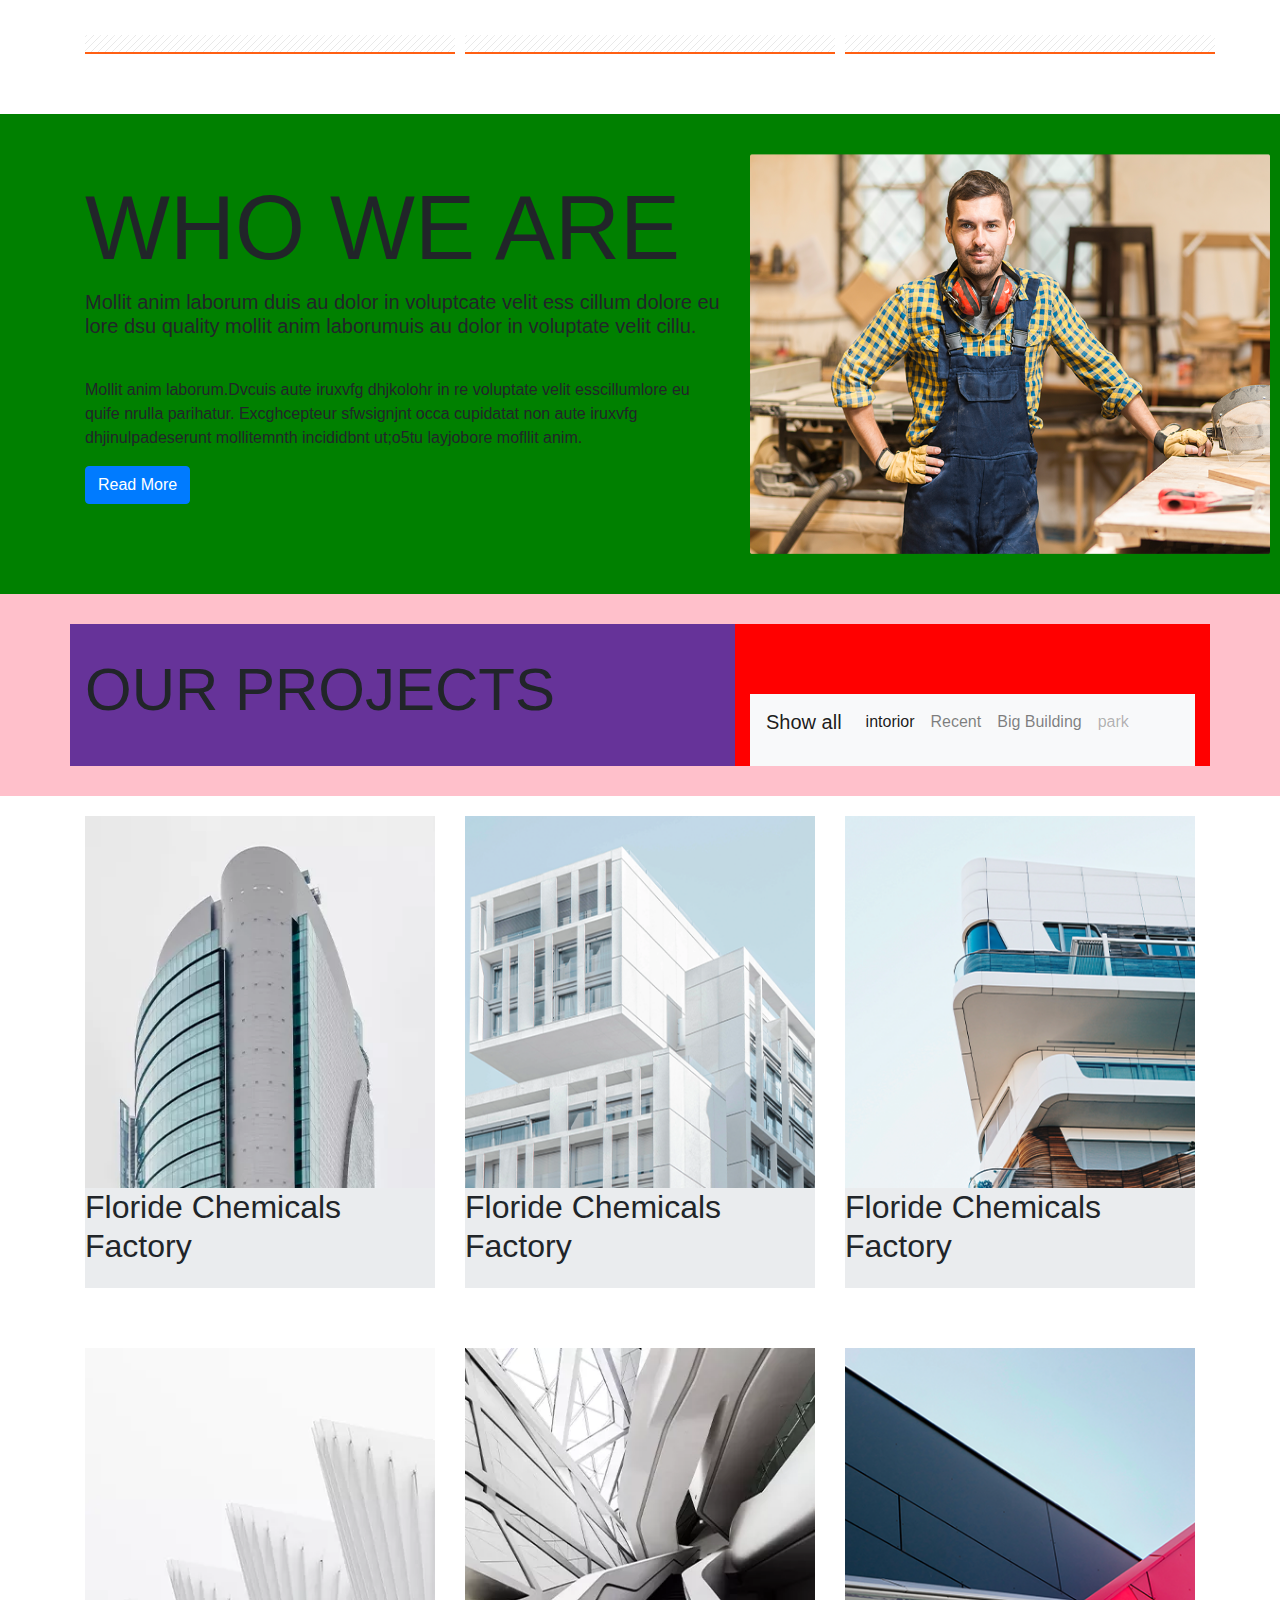
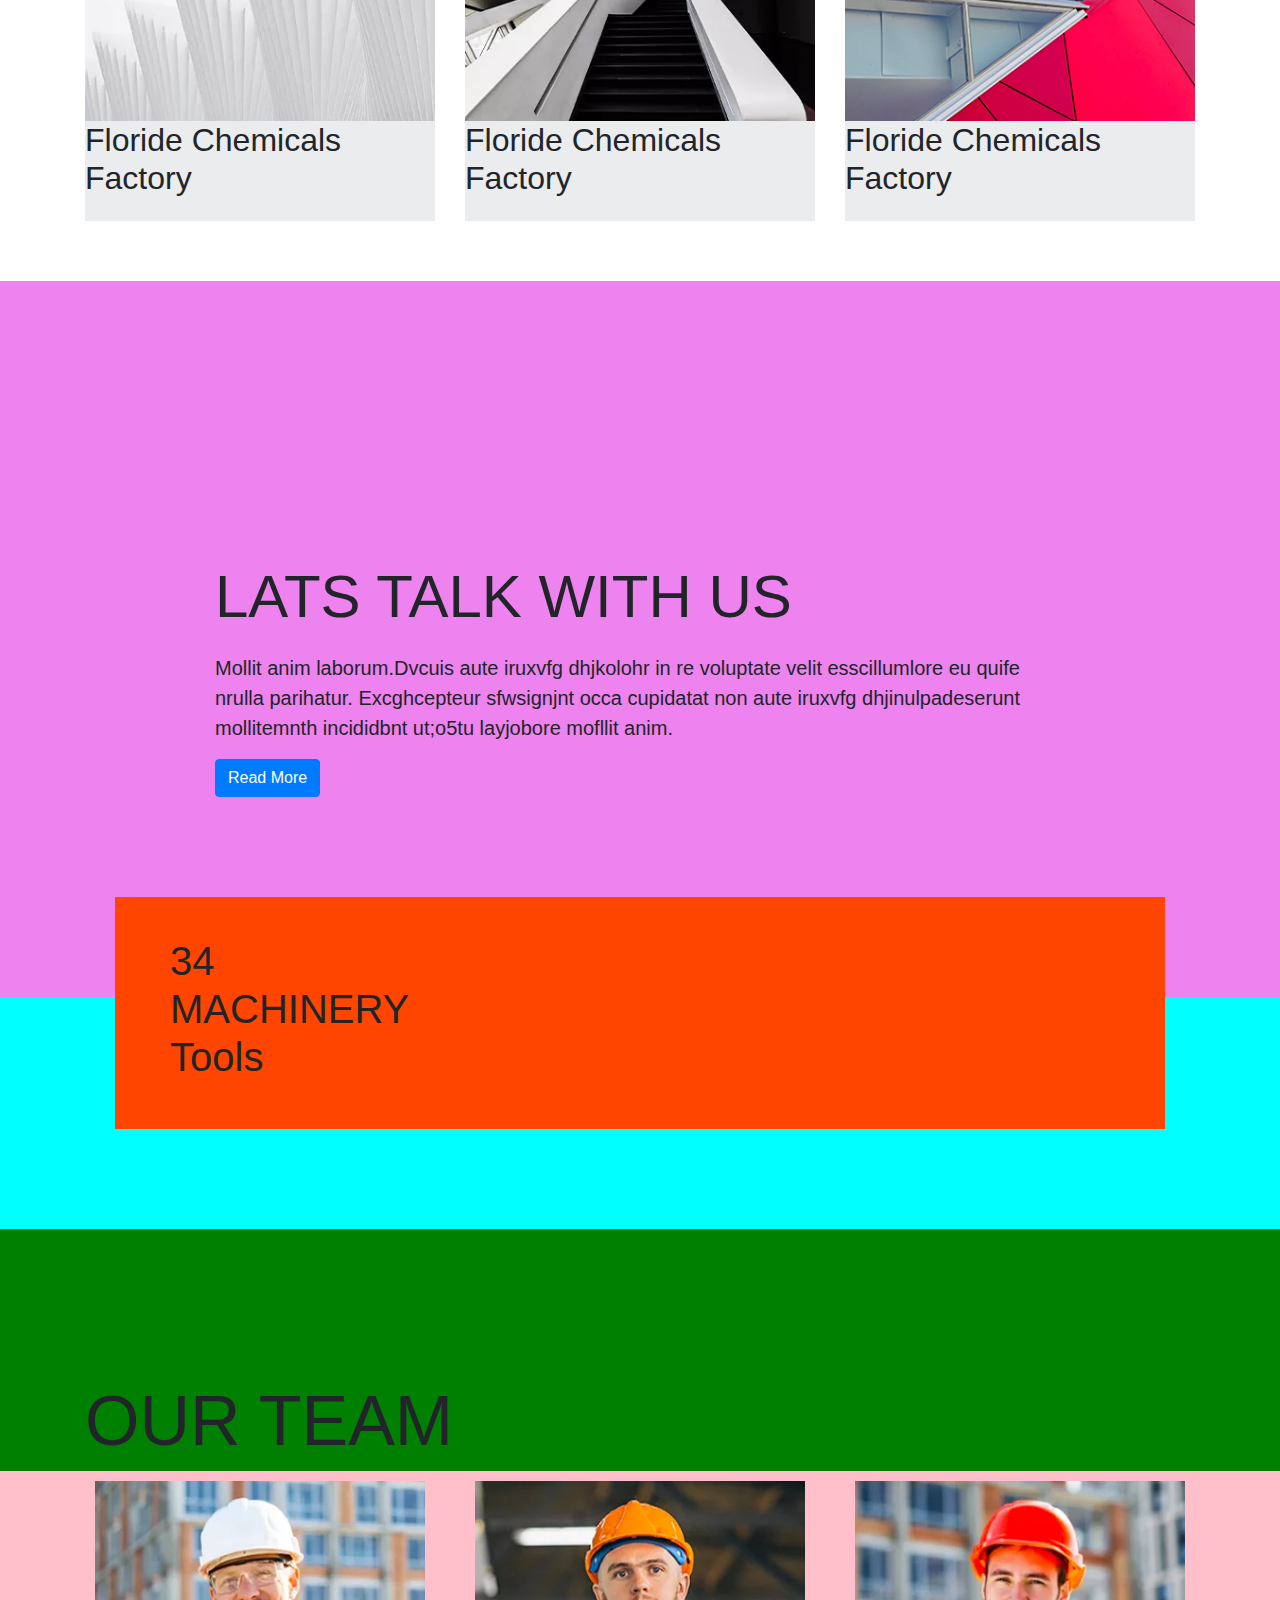
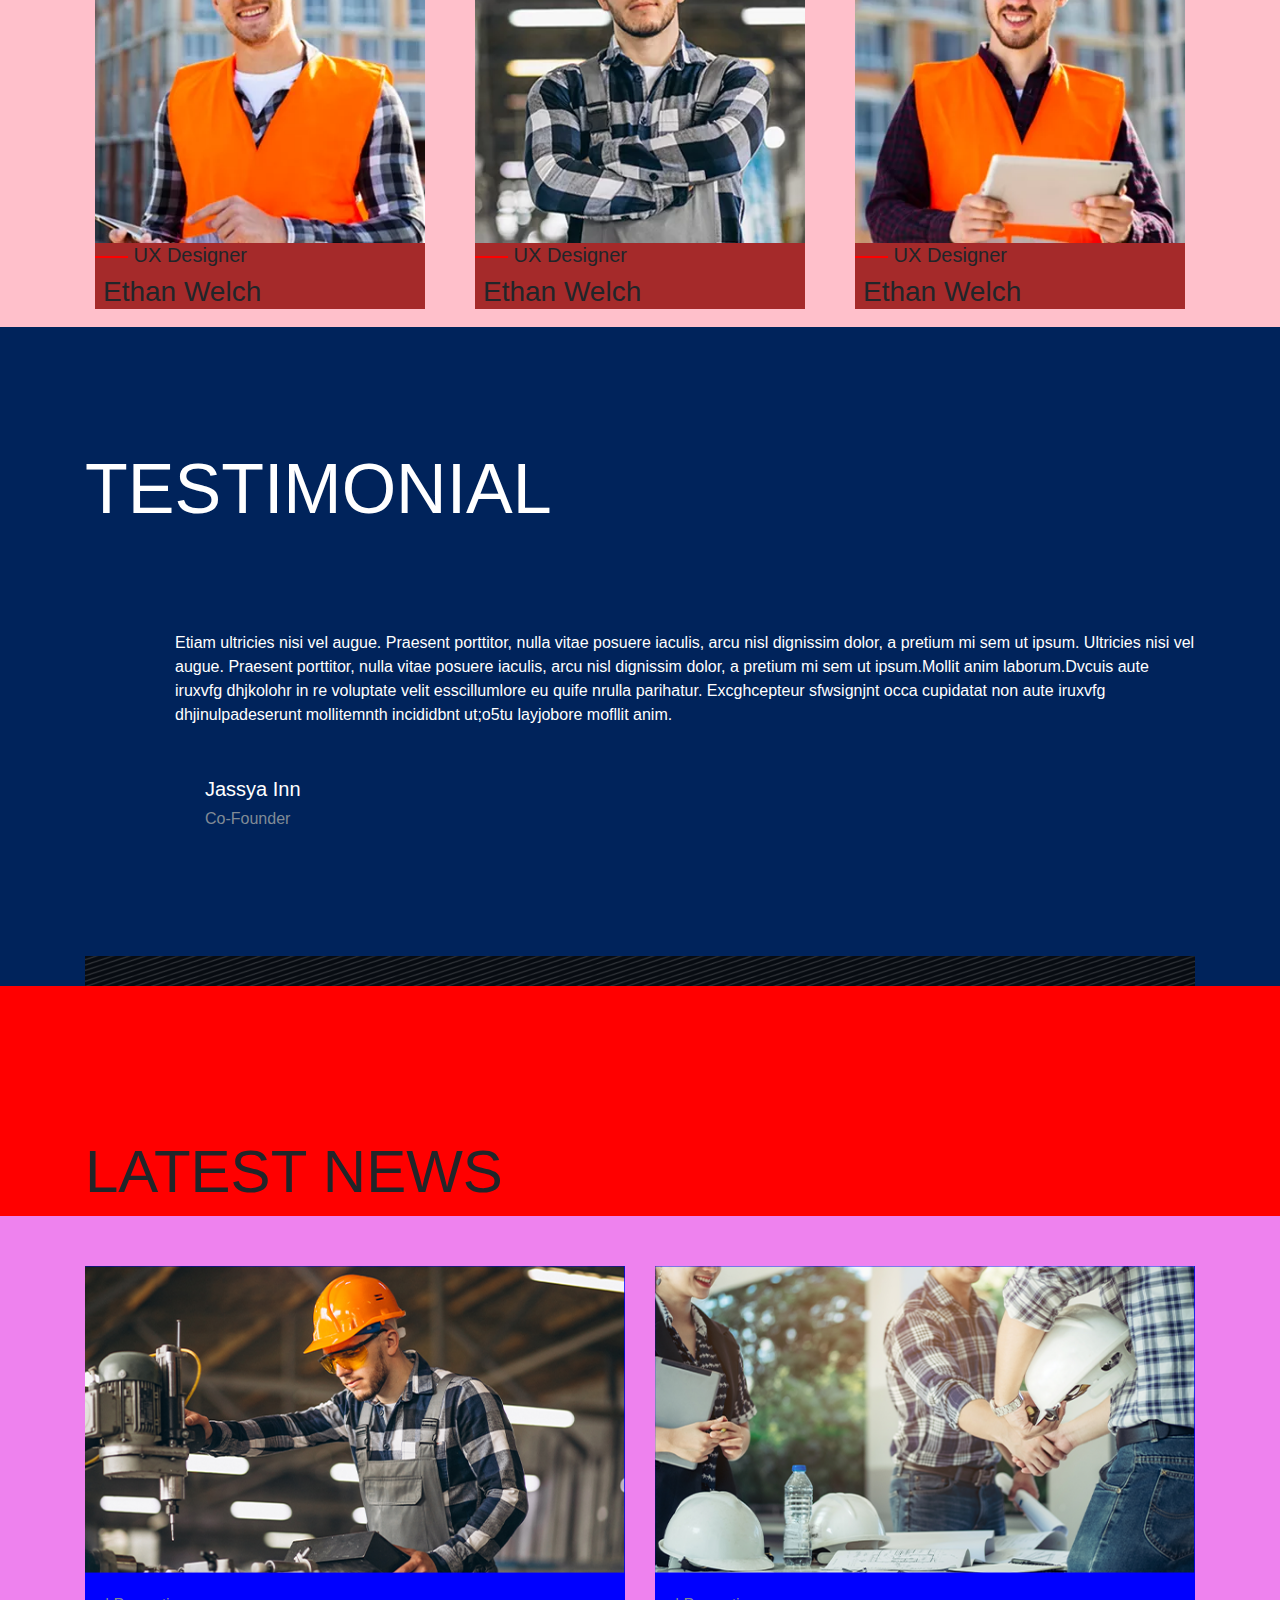
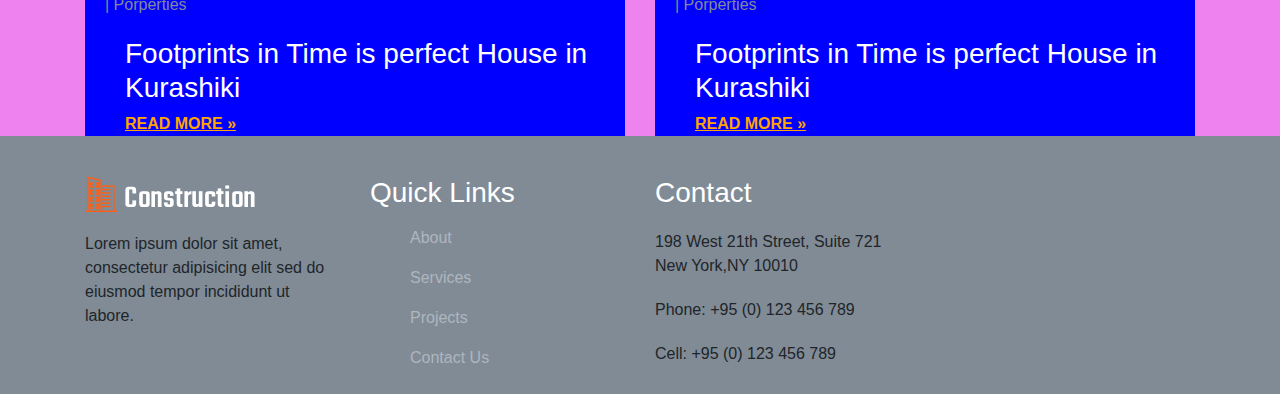
==== commit caec4fbb: "test" ====
--- a/index.html
+++ b/index.html
@@ -25,8 +25,20 @@
                <div class="col-md-3 col-12">
                   <b> Mon - Sat 8:00 - 17:30, Sunday - CLOSED</b>
                </div>
-               <div class="col-md-3 col-12">
-
+               <div class="row">
+                    <div class="col-md-3">
+                      
+                    </div>
+                    <div class="col-md-3">
+                        
+                    </div>
+                    <div class="col-md-3">
+                        
+                    </div>
+                    <div class="col-md-3">
+                      
+                    </div>
+                    
                </div>
            </div>
        </div>
@@ -71,7 +83,7 @@
                   </nav>
             </div>
             <div class="col-md-3 col-12">
-
+             
             </div>
         </div>
     </div>
@@ -81,7 +93,10 @@
      <div class="container-fluid">
        <div class="row">
          <div class="col">
-            <img src="cns.jpg" alt="">
+            <img src="cons.jpg" alt="">
+            <div class="col">
+              <h1></h1>
+            </div>
               
          </div>
        </div>
@@ -173,23 +188,23 @@
         </div>
         <div class="col-md-5 right">
           <nav class="navbar navbar-expand-lg navbar-light bg-light">
-            <a class="navbar-brand" href="#">Navbar</a>
+            <p><a class="navbar-brand" href="#">Show all</a></p>
             <button class="navbar-toggler" type="button" data-toggle="collapse" data-target="#navbarNav" aria-controls="navbarNav" aria-expanded="false" aria-label="Toggle navigation">
               <span class="navbar-toggler-icon"></span>
             </button>
             <div class="collapse navbar-collapse" id="navbarNav">
               <ul class="navbar-nav">
                 <li class="nav-item active">
-                  <a class="nav-link" href="#">Home <span class="sr-only">(current)</span></a>
+                  <a class="nav-link" href="#">intorior <span class="sr-only">(current)</span></a>
                 </li>
                 <li class="nav-item">
-                  <a class="nav-link" href="#">Features</a>
+                  <p><a class="nav-link" href="#">Recent</a></p>
                 </li>
                 <li class="nav-item">
-                  <a class="nav-link" href="#">Pricing</a>
+                  <p><a class="nav-link" href="#">Big Building</a></p>
                 </li>
                 <li class="nav-item">
-                  <a class="nav-link disabled">Disabled</a>
+                 <p> <a class="nav-link disabled">park</a></p>
                 </li>
               </ul>
             </div>
@@ -289,6 +304,29 @@
      </div>
 
    </section>
+   <section class="midarea">
+     <div class="container">
+       <div class="row">
+         <div class="col-12">
+              <div class="mid">
+                <div class="col-md-4 col-12">
+                 <h1> 34
+                  MACHINERY
+                  
+                  Tools</h1>
+                </div>
+                <div class="col-md-4 col-12">
+                  
+                </div>
+                <div class="col-md-4 col-12">
+                  
+                </div>
+
+              </div>
+         </div>
+       </div>
+     </div>
+   </section>
    <section class="xarea">
      <div class="container">
        <div class="row">
--- a/style.css
+++ b/style.css
@@ -23,9 +23,12 @@
     margin-left:25px;
     text-align: center;
 }
+.slidearea{
+    background: blanchedalmond;
+}
  .slidearea img{
     width: 100%;
-    height:700px;
+    /* height:700px; */
     background:url('c.jpeg') fixed;
     
 }
@@ -114,13 +117,11 @@
     padding-top: 70px;
    
 }
-.marea .right .nav-link{
-   
-}
-
-. nav-link{
-    margin: 30px;
-}
+.nav-link{
+    color: black;
+}
+
+
 .parea{
    /* width: 100%;
     height: 400px;*/
@@ -129,11 +130,15 @@
 .parea img{
     width: 100%;
     margin-top: 20px;
-} 
+}
+
 .details{
     width: 100%;
     height:100px;
-    background: blue;
+    backgroun:blue;
+}
+.details:hover{
+        background-color:red ;
 }
 
 
@@ -151,7 +156,7 @@
 .details{
     width: 100%;
     height: 100px;
-    background: blue;
+    background:#EAECEE  ;
 }
 
 
@@ -178,10 +183,10 @@
    /* width: 100%;
     height: 700px;*/
     background: violet;
-    padding: 50px;
+    padding: 200px;
 }
 .bitarea h1{
-    margin-top:100px;
+    margin-top:80px;
     font-size: 60px;
     
 }
@@ -191,7 +196,18 @@
    
     
 }
+.midarea{
+   padding: 100px;
+    background: cyan;
+}
+.mid{
+    background: orangered;
+    margin-top: -200px;
+    padding: 40px;
+   
+}
 .xarea{
+    width: 100%;
     background: green;
 }
 .xarea h1{
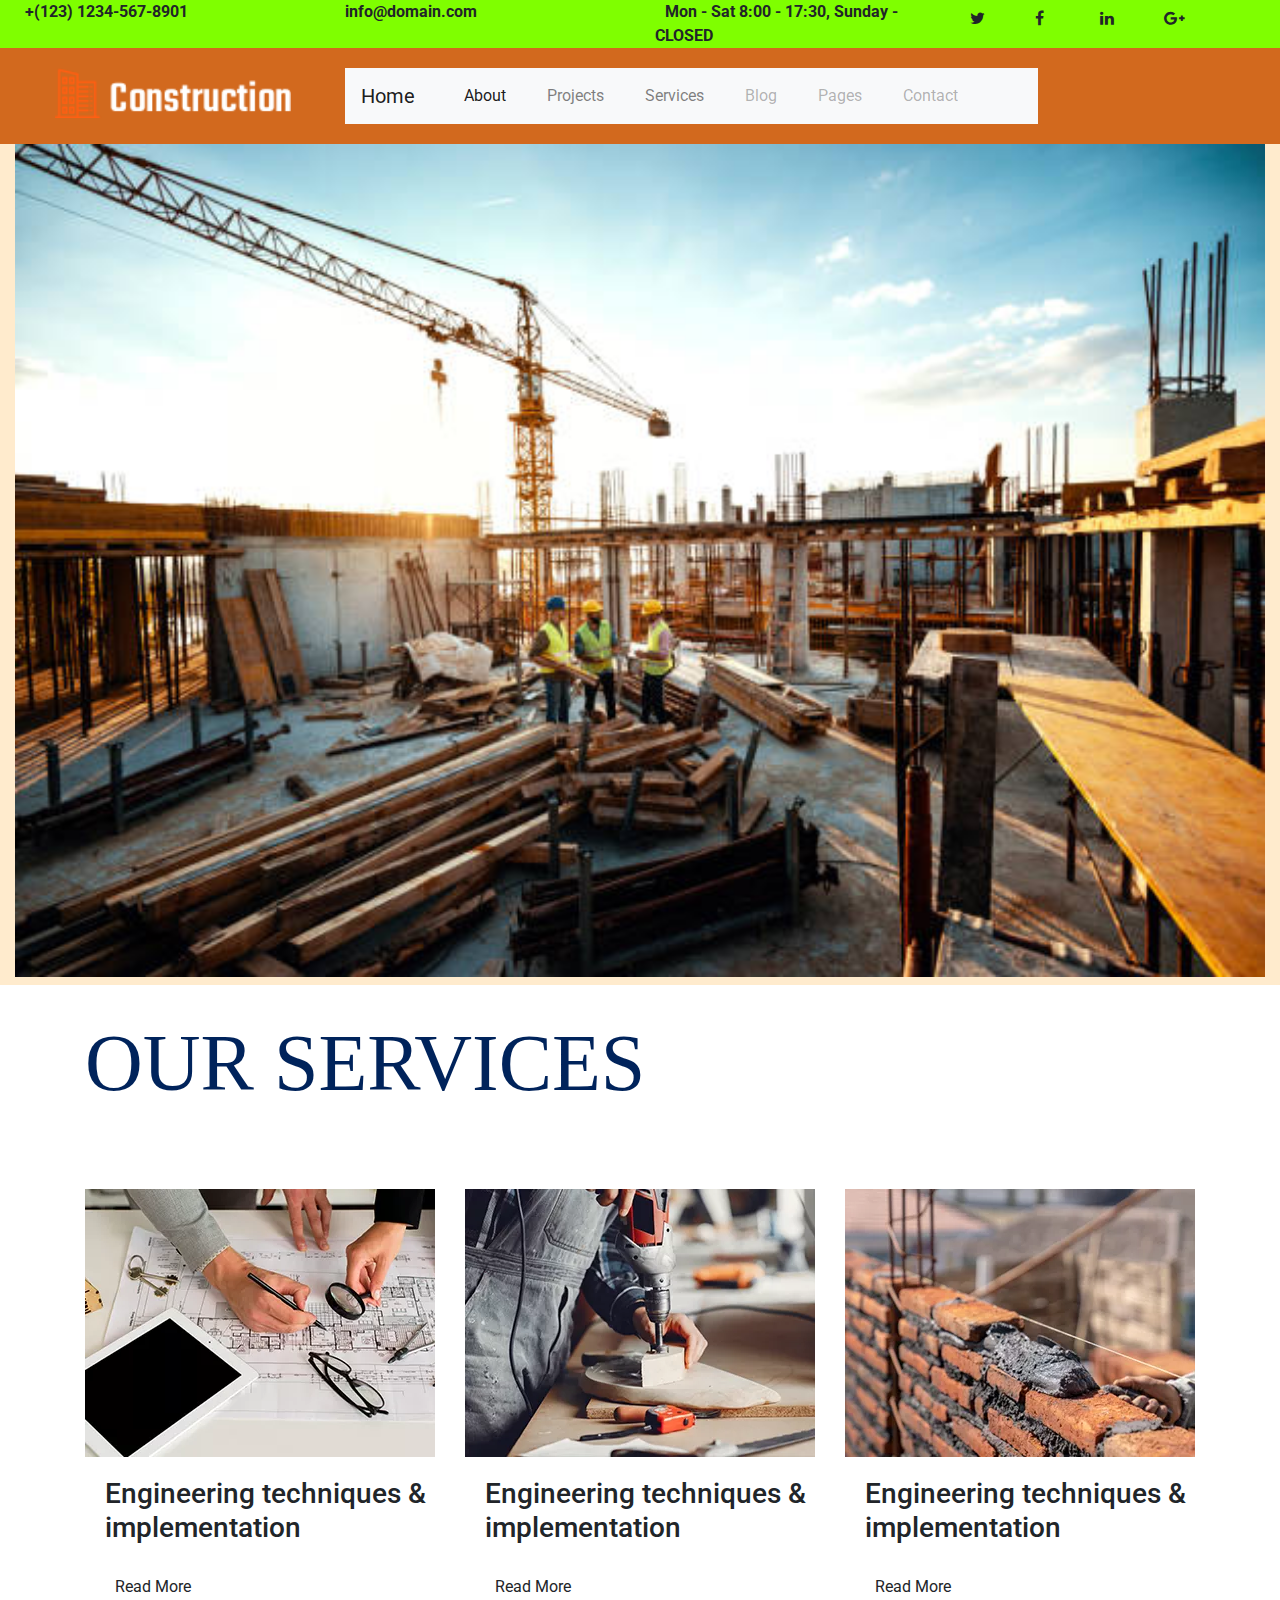
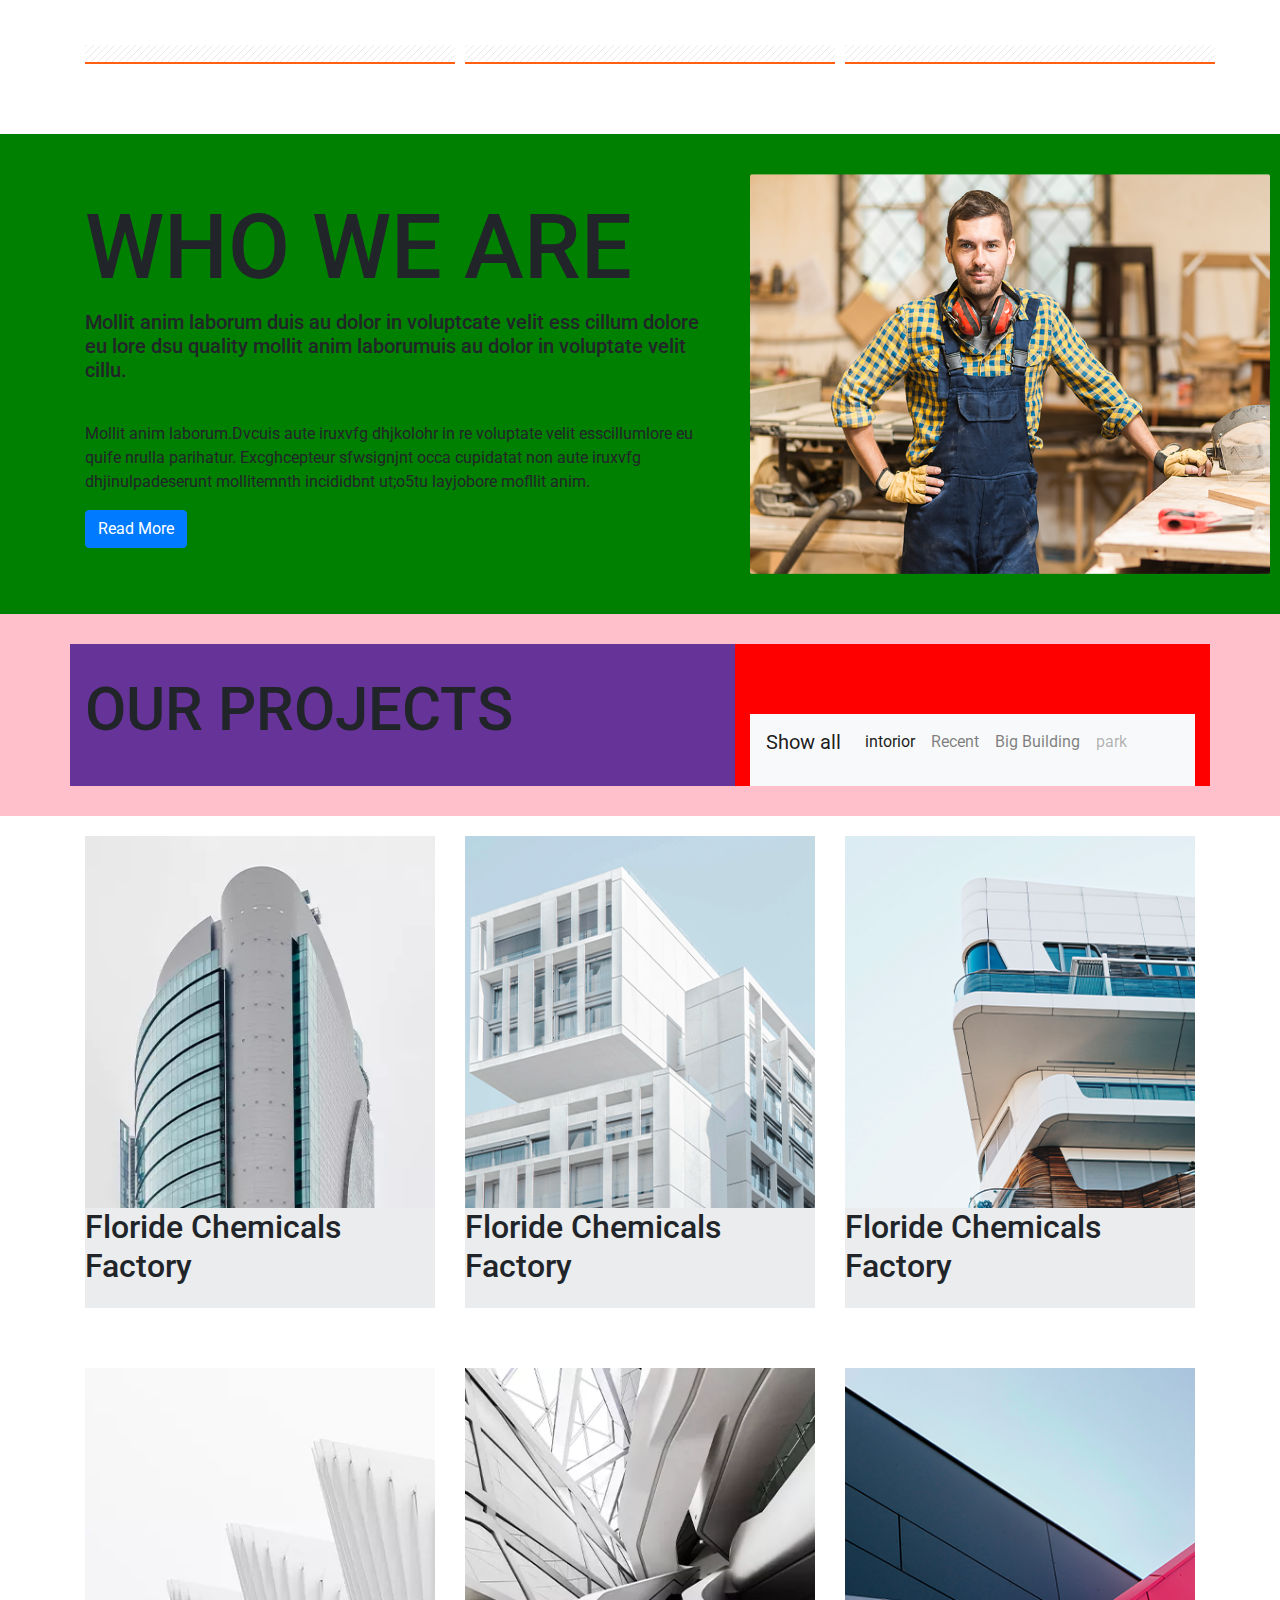
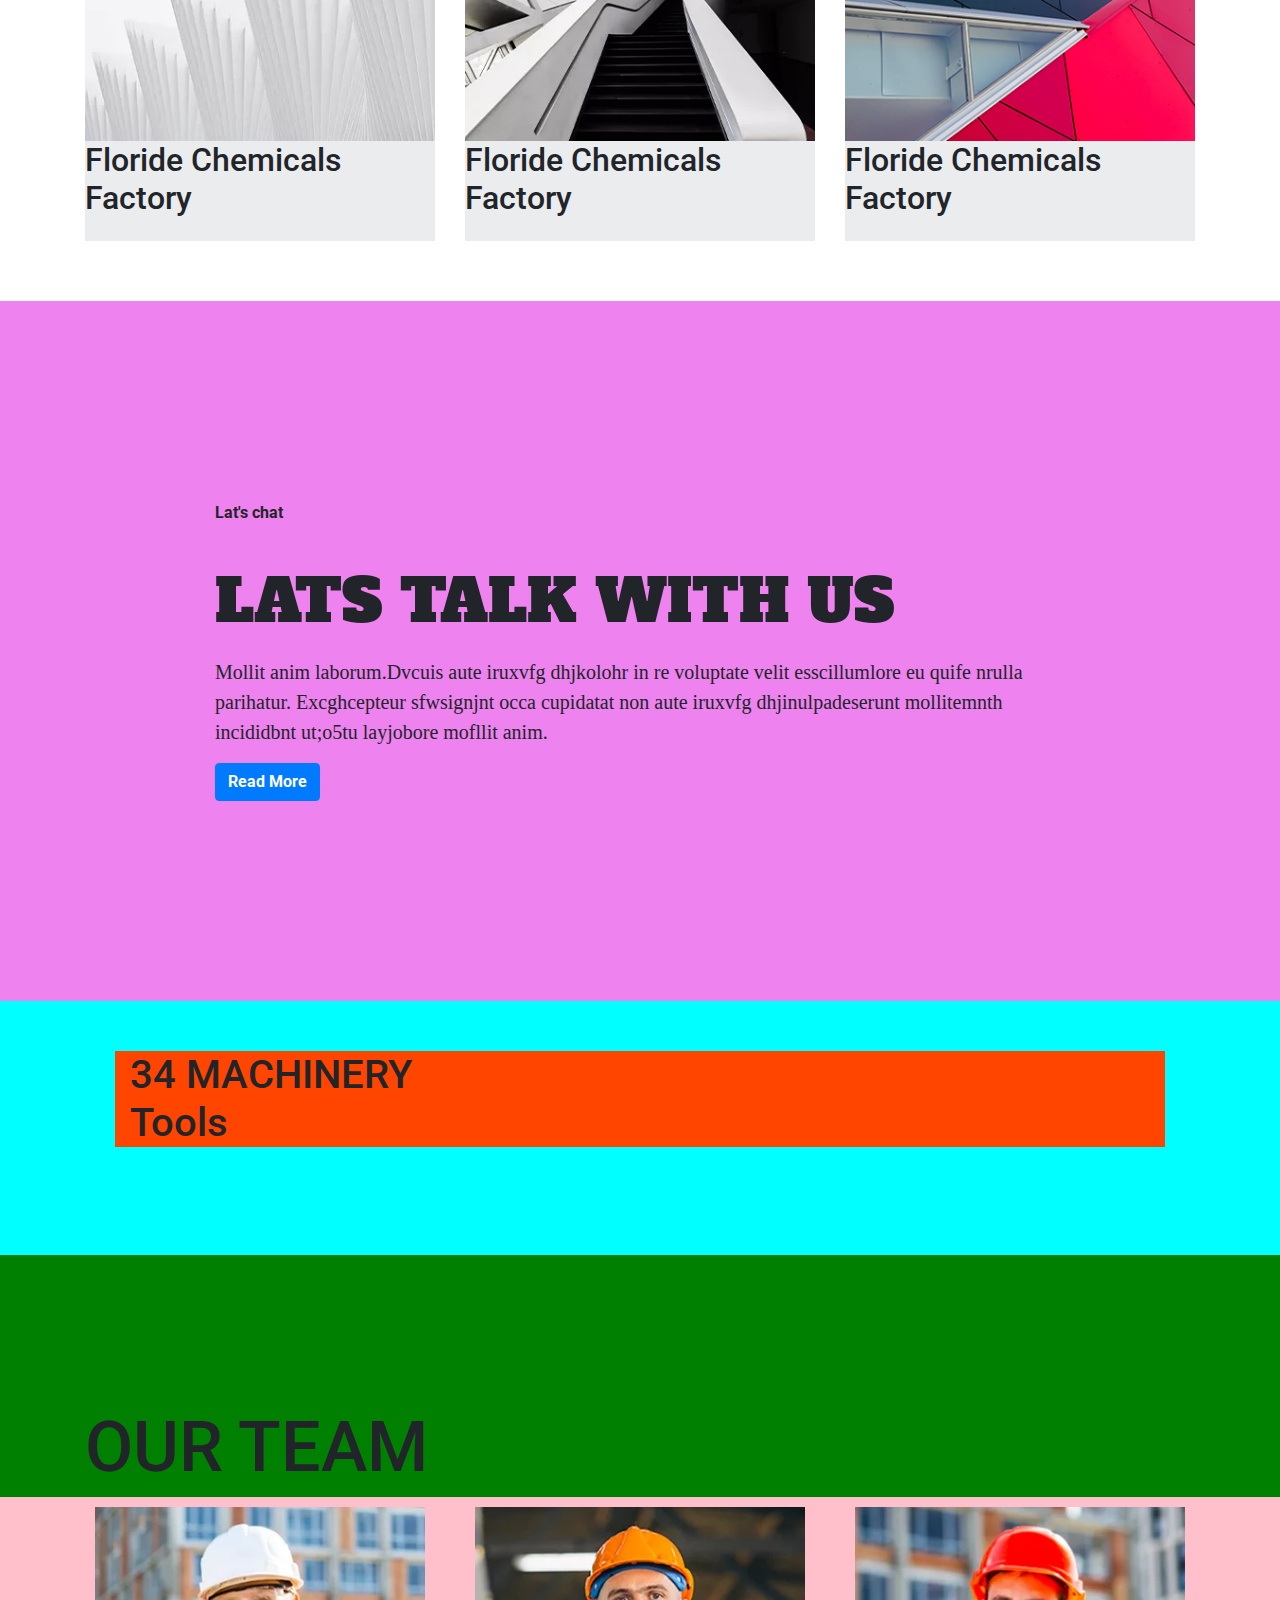
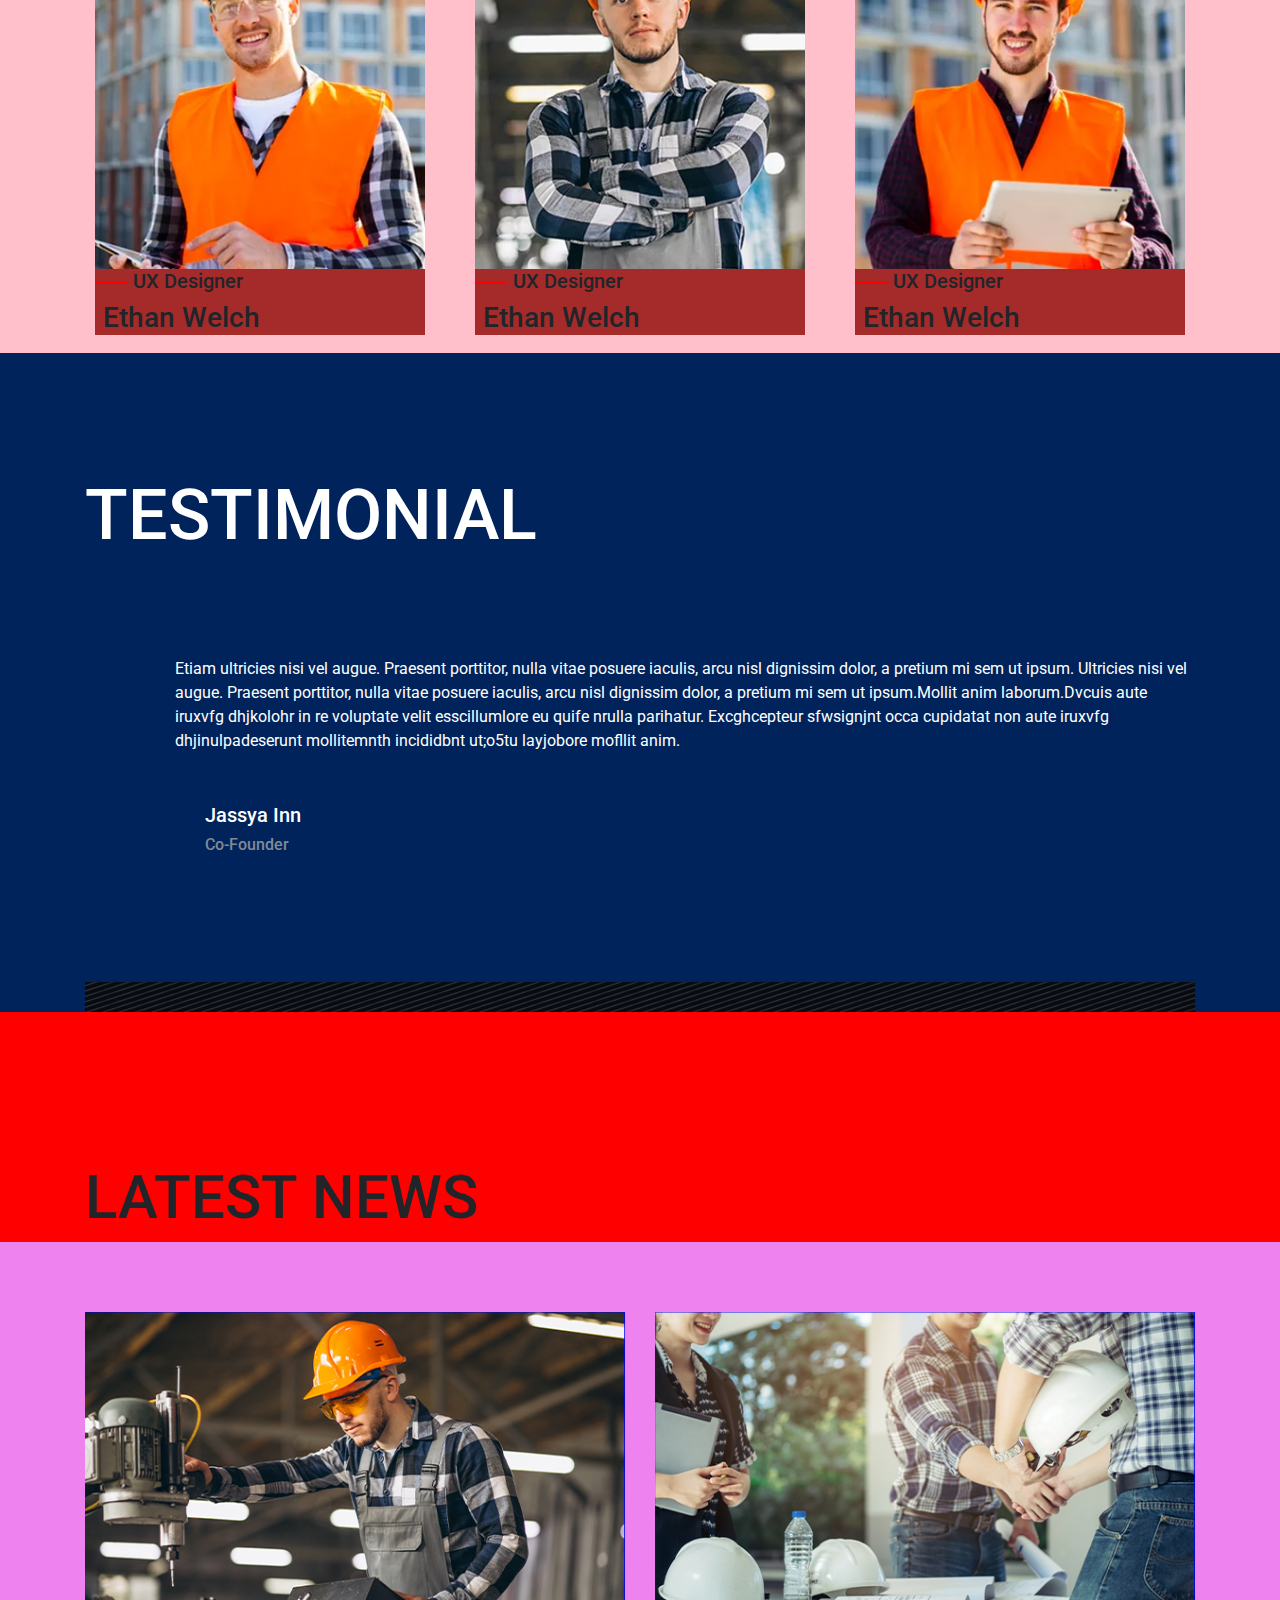
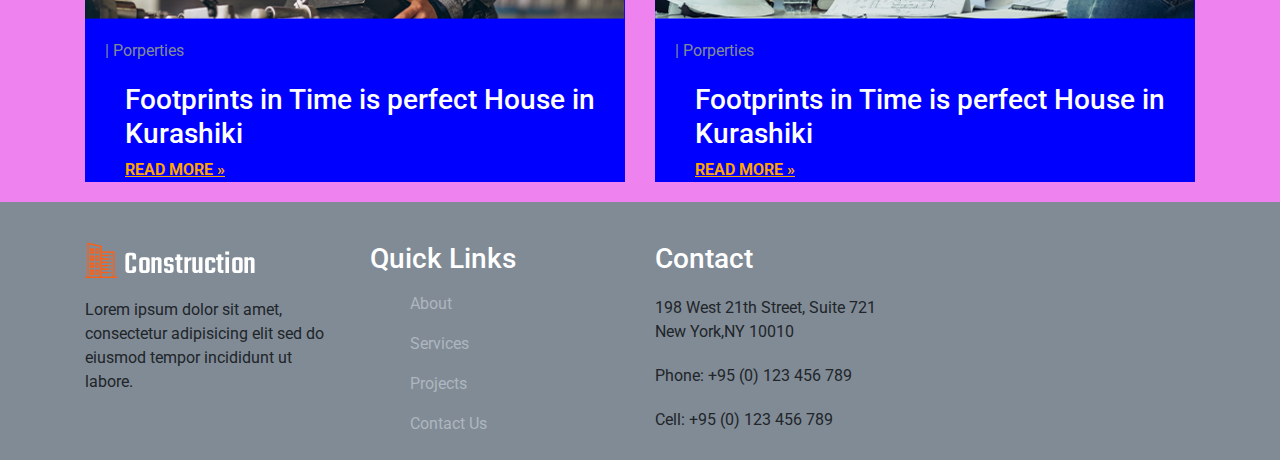
==== commit 53f0c1af: "test" ====
--- a/index.html
+++ b/index.html
@@ -11,6 +11,9 @@
     <link rel="stylesheet" type="text/css" href="css/font-awesome.css"/>
 
     <title>Hello, world!</title>
+    <link rel="preconnect" href="https://fonts.googleapis.com">
+<link rel="preconnect" href="https://fonts.gstatic.com" crossorigin>
+<link href="https://fonts.googleapis.com/css2?family=Alfa+Slab+One&family=Roboto:wght@100&display=swap" rel="stylesheet">
   </head>
   <body>
    <header id="toparea">
@@ -27,16 +30,16 @@
                </div>
                <div class="row">
                     <div class="col-md-3">
-                      
+                        <i class="fa fa-twitter"></i>
                     </div>
                     <div class="col-md-3">
-                        
+                      <i class="fa fa-facebook"></i>
                     </div>
                     <div class="col-md-3">
-                        
+                      <i class="fa fa-linkedin"></i>
                     </div>
                     <div class="col-md-3">
-                      
+                      <i class="fa fa-google-plus"></i>
                     </div>
                     
                </div>
@@ -291,13 +294,14 @@
      <div class="container">
        <div class="row">
          <div class="col-md-12">
+           <b>Lat's chat </b>
           <h1>LATS TALK WITH US</h1>
           <p>Mollit anim laborum.Dvcuis aute iruxvfg dhjkolohr in re voluptate velit esscillumlore eu quife nrulla parihatur.
              Excghcepteur sfwsignjnt occa cupidatat non aute iruxvfg dhjinulpadeserunt 
              mollitemnth incididbnt ut;o5tu layjobore mofllit anim.
             </p>
             <button type="button" class="btn btn-primary" data-toggle="button" aria-pressed="false">
-              Read More
+              <b>Read More</b>
             </button>
          </div>
        </div>
@@ -307,22 +311,23 @@
    <section class="midarea">
      <div class="container">
        <div class="row">
-         <div class="col-12">
+            <div class="col-12">
               <div class="mid">
-                <div class="col-md-4 col-12">
-                 <h1> 34
-                  MACHINERY
-                  
-                  Tools</h1>
+                <div class="col-md-4">
+                  <h1>34
+                    MACHINERY
+                    
+                    Tools </h1>
+                </div>
+                <div class="col-md-4">
+                 
                 </div>
                 <div class="col-md-4 col-12">
-                  
+                    
                 </div>
-                <div class="col-md-4 col-12">
-                  
-                </div>
-
-              </div>
+            </div>
+            
+            </div>
          </div>
        </div>
      </div>
--- a/style.css
+++ b/style.css
@@ -6,9 +6,13 @@
     /* height: 40px; */
    
 }
+#toparea i{
+       padding: 10px;
+}
 #toparea b{
-    margin-left: 10px;
-}
+    padding: 10px;
+}
+
 
 #menuarea{
     background: chocolate;
@@ -41,18 +45,18 @@
     font-size:80px;
     margin-top:30px;
    color:#00235B;
+   font-family: 'Black Ops One';
+   
 }
 .darea{
    /* width: 100%;
     height: 300px;*/
     background:white;
-    padding: 60px;
-    
-    
-}
-.image{
-    /* margin-top: 30px;        */
-}
+    padding: 70px;
+    
+    
+}
+
 .image{
     overflow: hidden;
 }
@@ -132,14 +136,13 @@
     margin-top: 20px;
 }
 
-.details{
-    width: 100%;
-    height:100px;
-    backgroun:blue;
-}
-.details:hover{
+
+.details:hover {
         background-color:red ;
-}
+        transition: all 1s;
+}
+
+
 
 
 
@@ -154,8 +157,8 @@
     
 }
 .details{
-    width: 100%;
-    height: 100px;
+     width: 100%;
+    height: 100px; 
     background:#EAECEE  ;
 }
 
@@ -185,26 +188,30 @@
     background: violet;
     padding: 200px;
 }
+
 .bitarea h1{
-    margin-top:80px;
+    margin-top:40px;
     font-size: 60px;
     
 }
 .bitarea p{
     font-size:20px;
-    margin-top:20px;
-   
-    
+    margin-top:20px; 
+    font-family:cursive;
+}
+.bitarea h1{
+    font-family: 'Alfa Slab One', cursive;
+/* font-family: 'Roboto', sans-serif; */
 }
 .midarea{
    padding: 100px;
     background: cyan;
 }
-.mid{
-    background: orangered;
-    margin-top: -200px;
-    padding: 40px;
-   
+.mid {
+   background: orangered;
+   margin-top:-50px;
+   
+    
 }
 .xarea{
     width: 100%;
@@ -213,6 +220,8 @@
 .xarea h1{
         font-size:70px;
         margin-top: 150px;
+        
+
 }
 .teamarea{
     
@@ -301,9 +310,11 @@
     margin-top: 150px;
     font-size:60px;
 }
+
 .n1area{
    /* height:600px;*/
     background: violet;
+    padding: 20px;
 }
 
 .box7{
@@ -315,9 +326,7 @@
     width: 100%;
    
 }
-
-
-    
+   
 .box7 p{
    margin-left: 20px;
    margin-top: 20px;
@@ -330,10 +339,14 @@
     margin-left: 40px;
     color: white;
 }
+.box7 h3:hover{
+        color: #E74C3C ;
+}
 .box7 b{
     color: orange;
     margin-left: 40px;
     text-decoration: underline;
+    margin-top: 20px;
   
 }
 .footerarea{
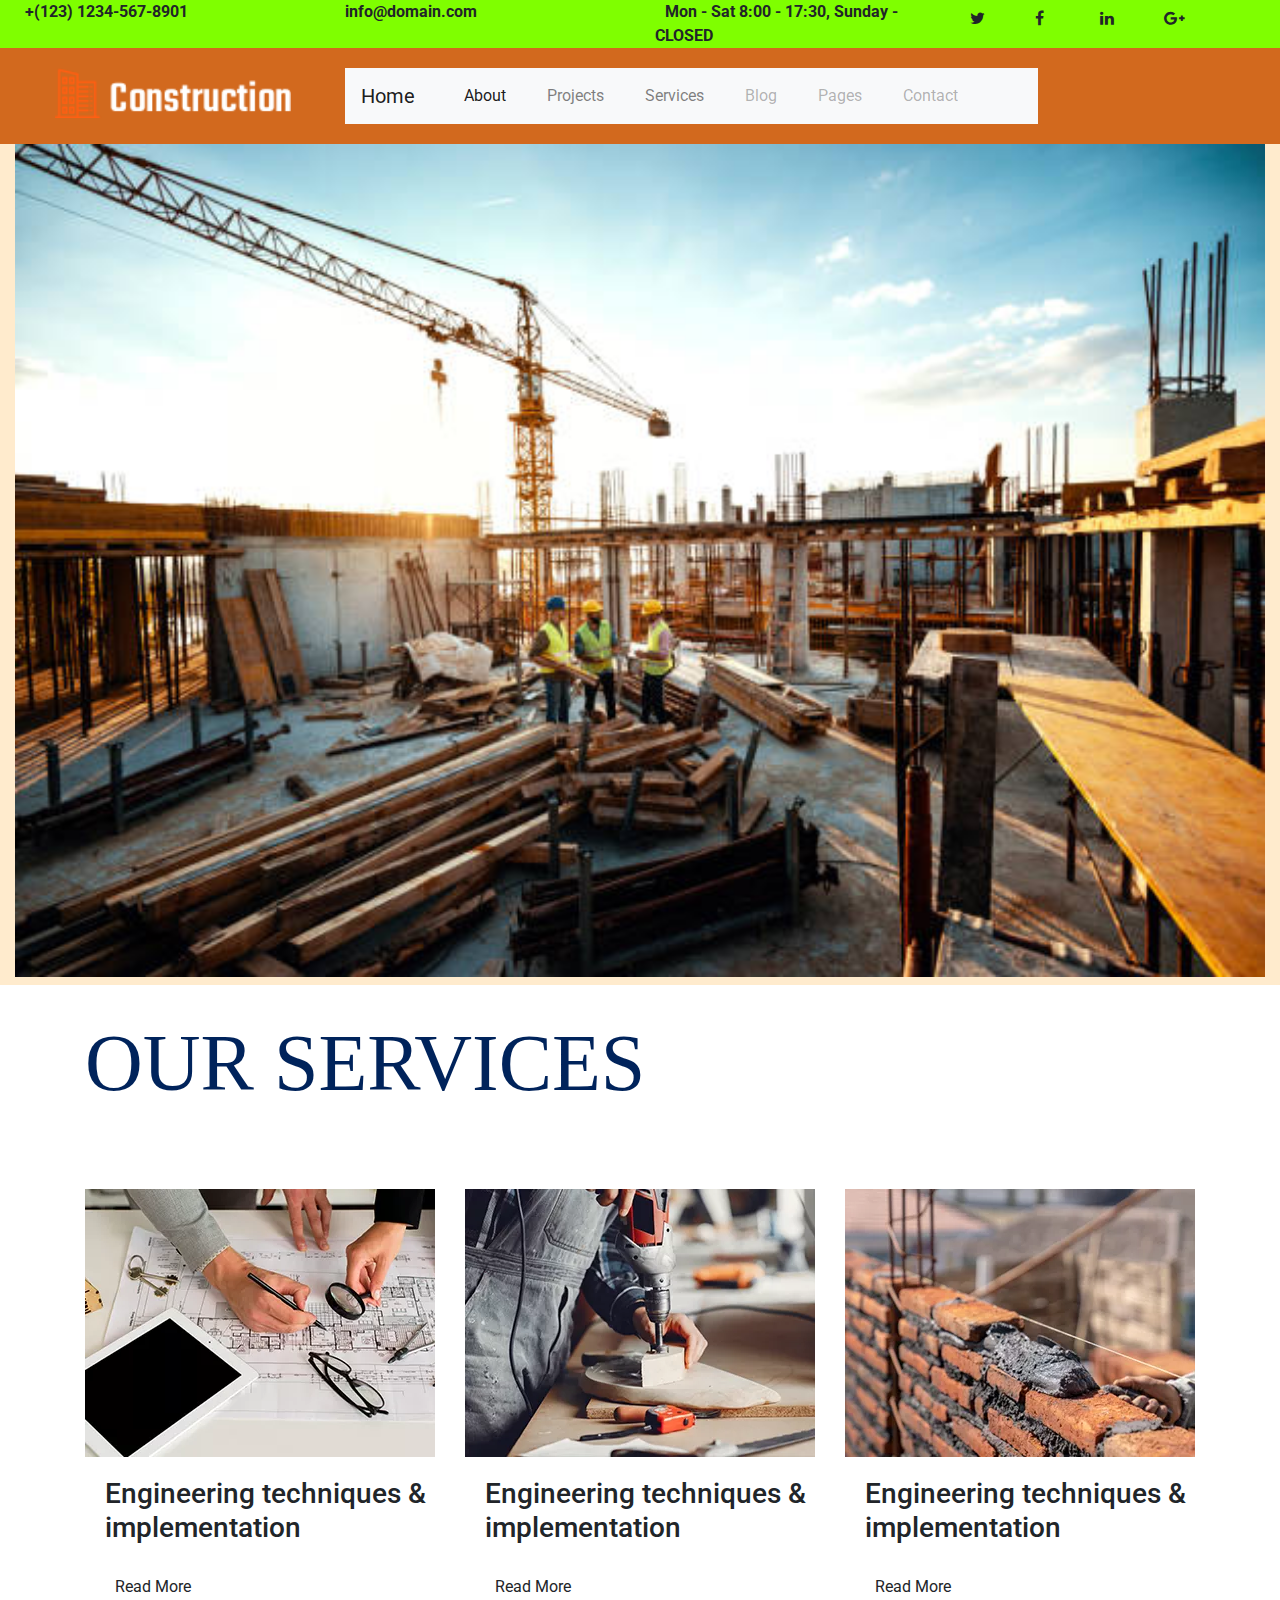
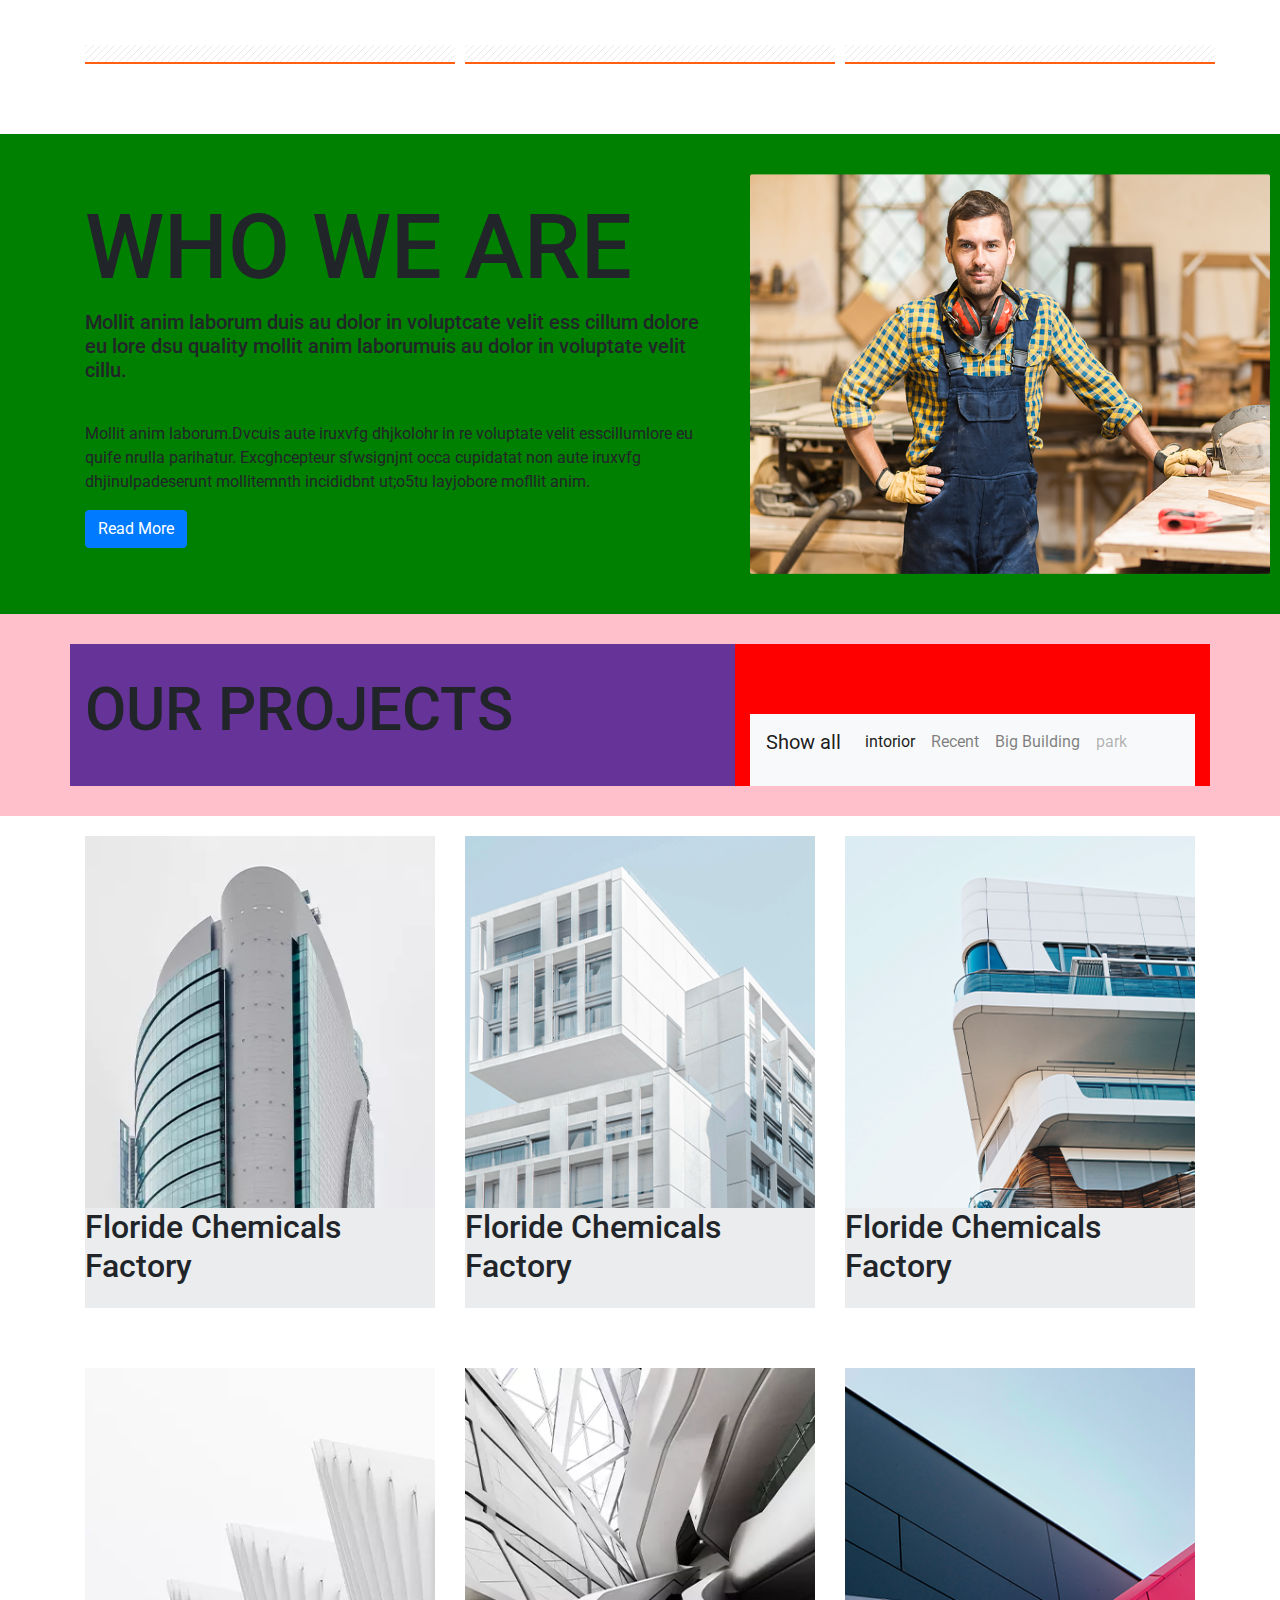
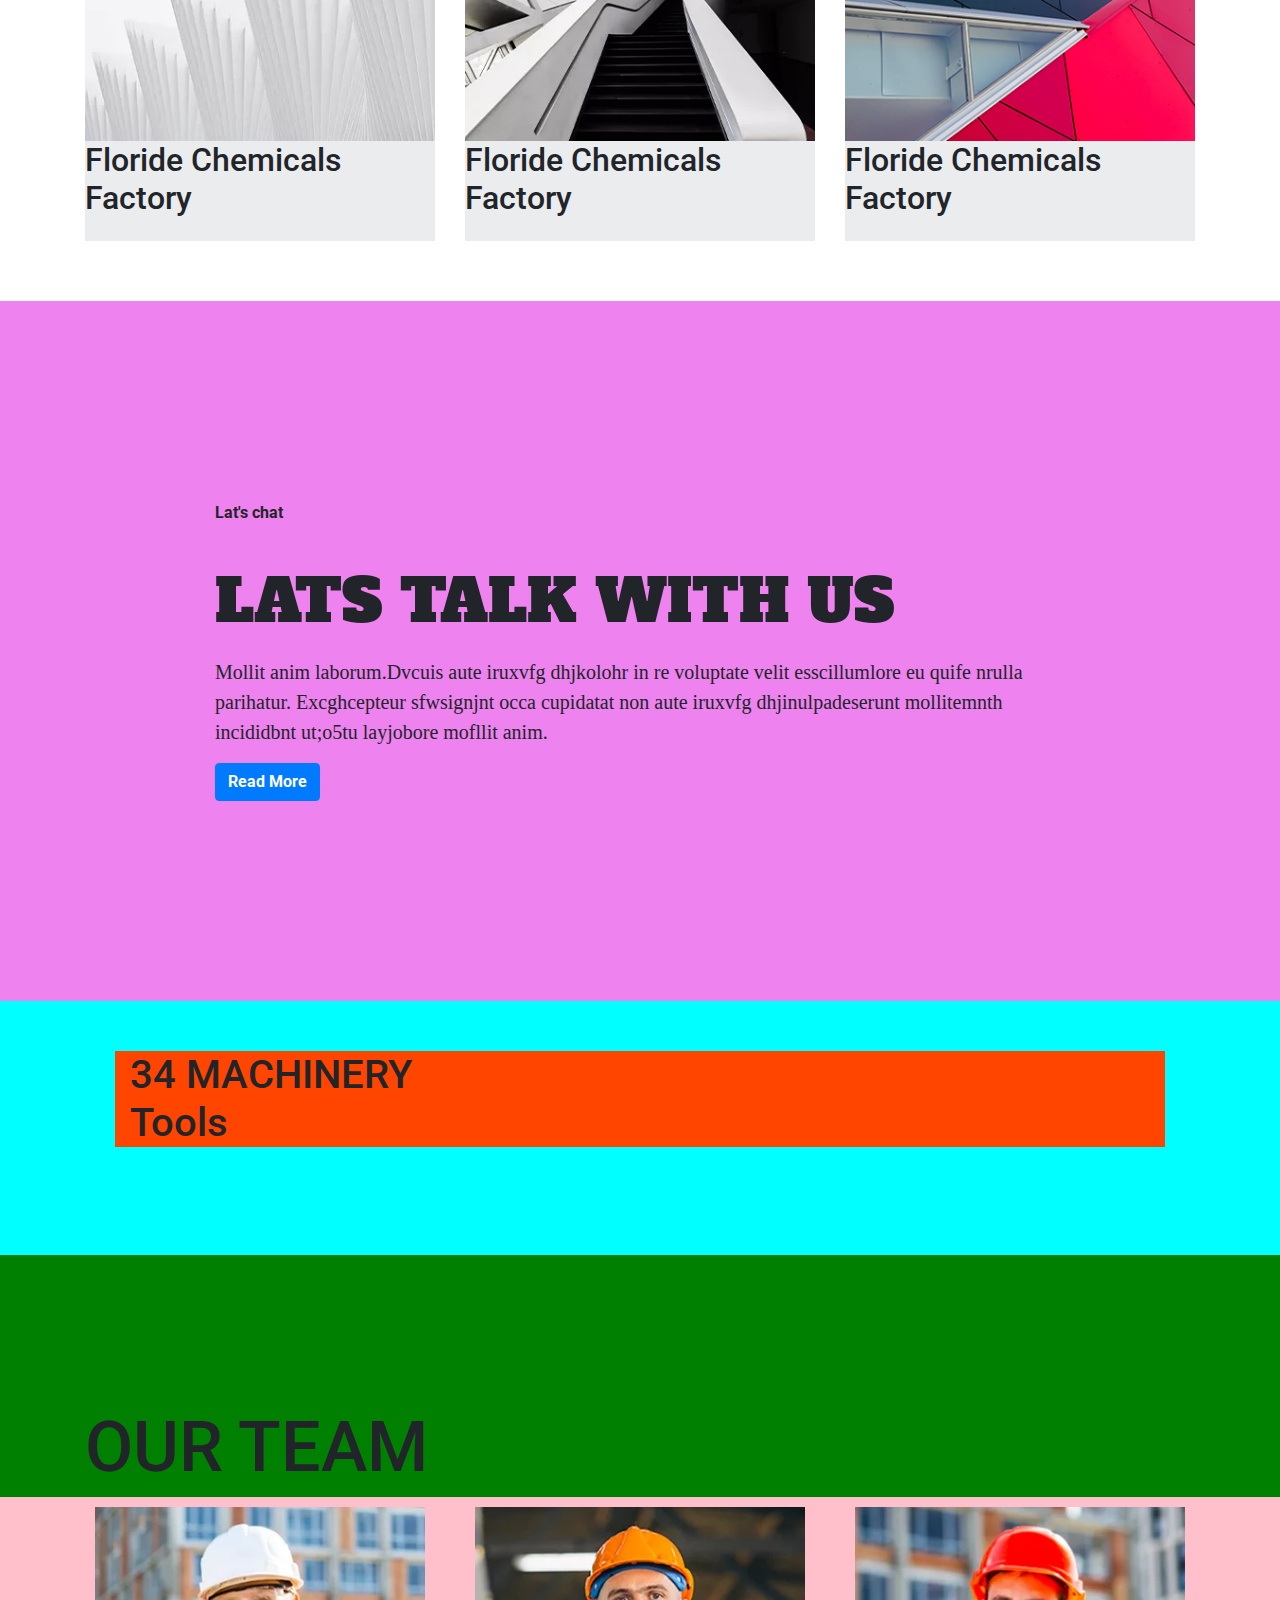
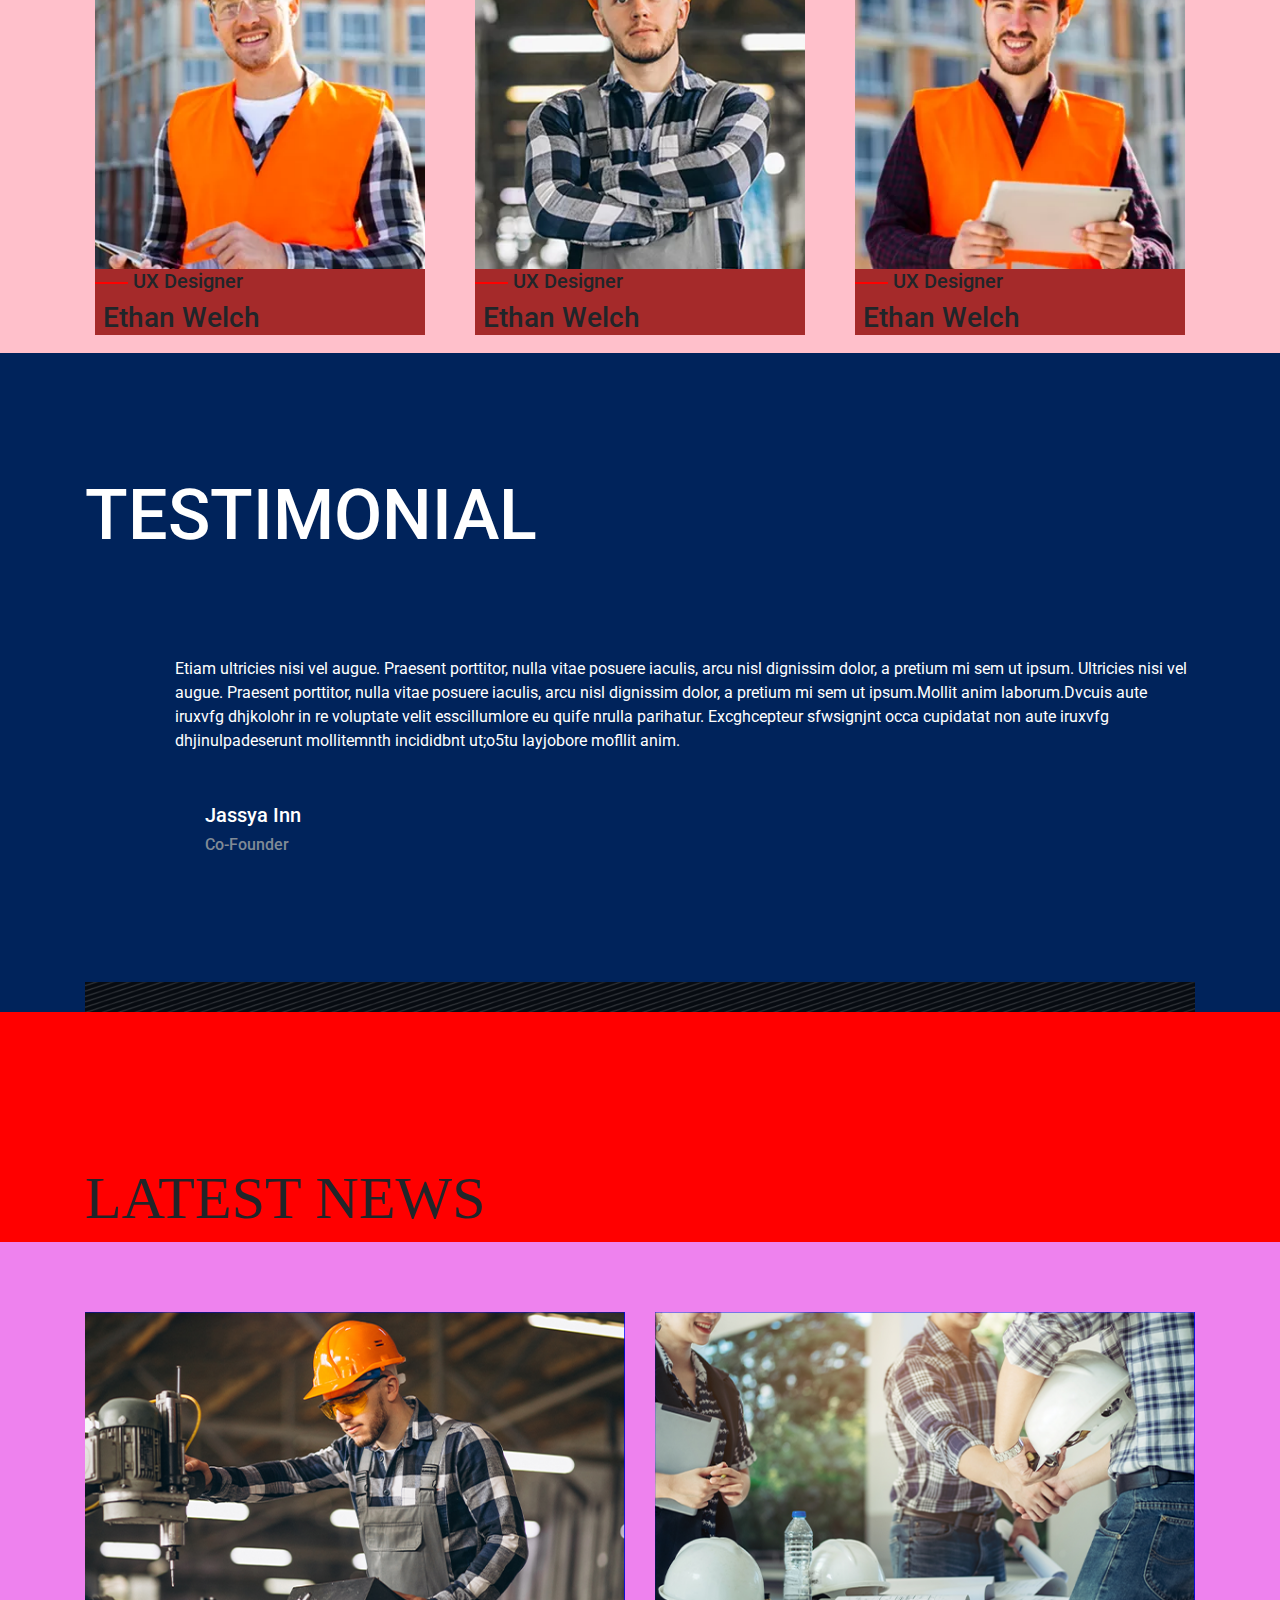
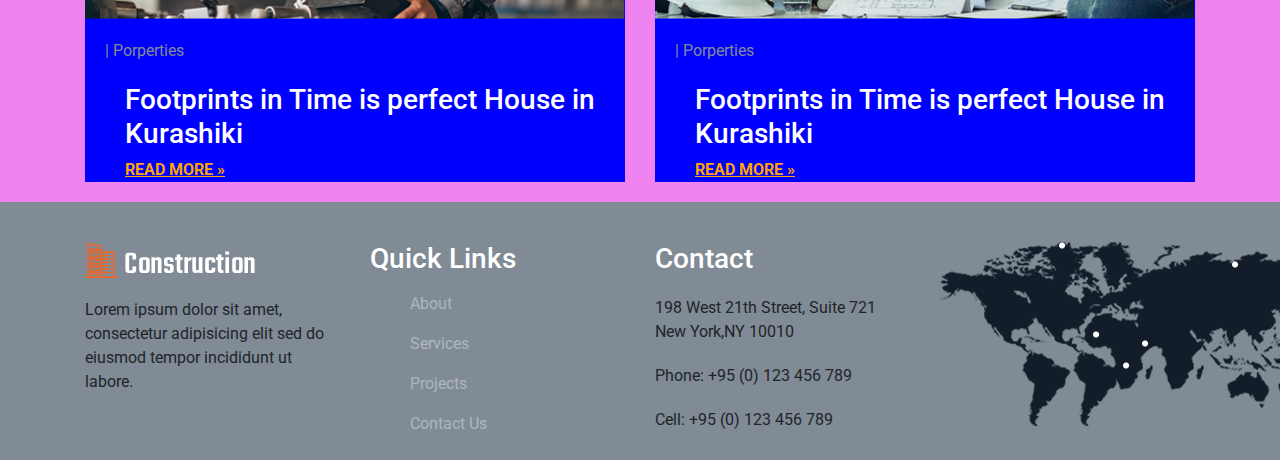
==== commit 2221a777: "test" ====
--- a/index.html
+++ b/index.html
@@ -483,7 +483,7 @@
              
         </div>
         <div class="col-md-3 col-12">
-           
+              <img src="map.webp" alt="">
         </div>
       </div>
     </div>
--- a/style.css
+++ b/style.css
@@ -275,6 +275,7 @@
     font-size:70px;
    
    
+   
 }
 .textarea p{
     color:#FFFFFF;
@@ -309,6 +310,7 @@
 .newarea h1{
     margin-top: 150px;
     font-size:60px;
+    font-family: 'Shrikhand', cursive;
 }
 
 .n1area{
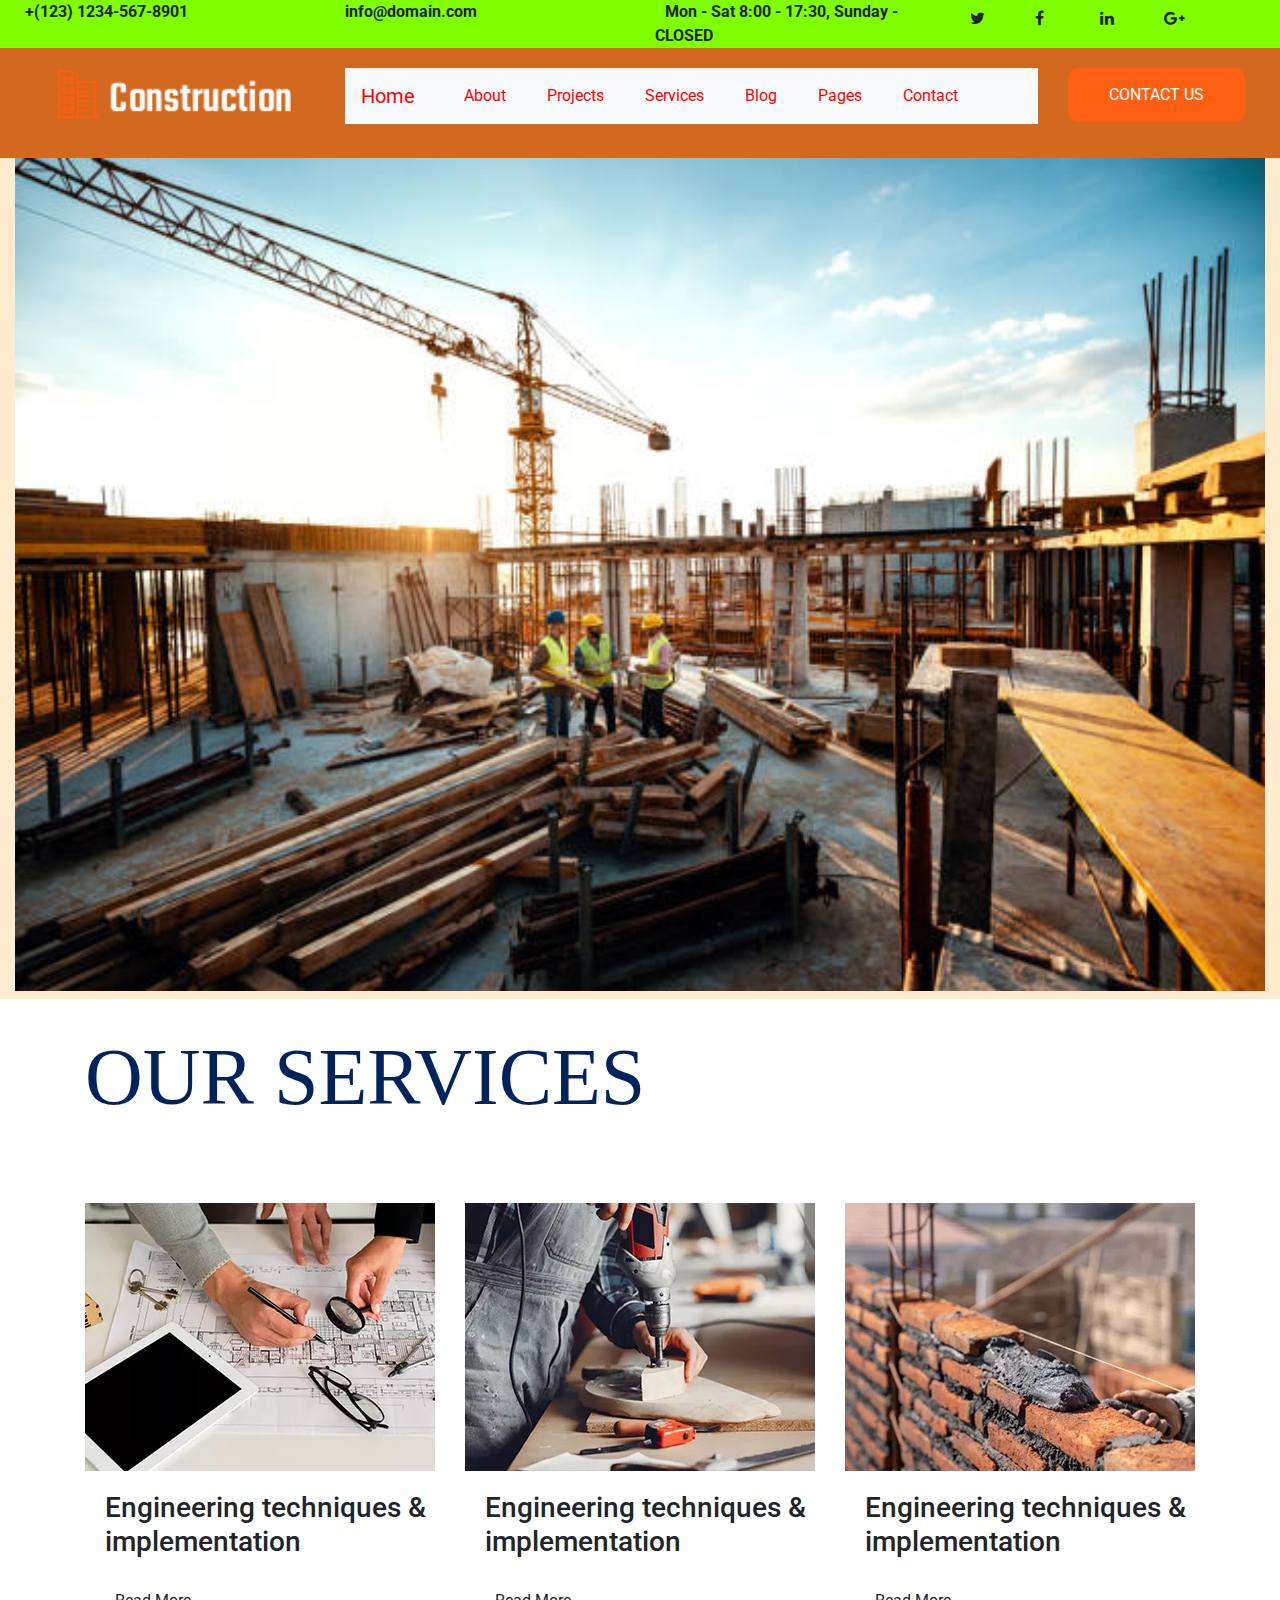
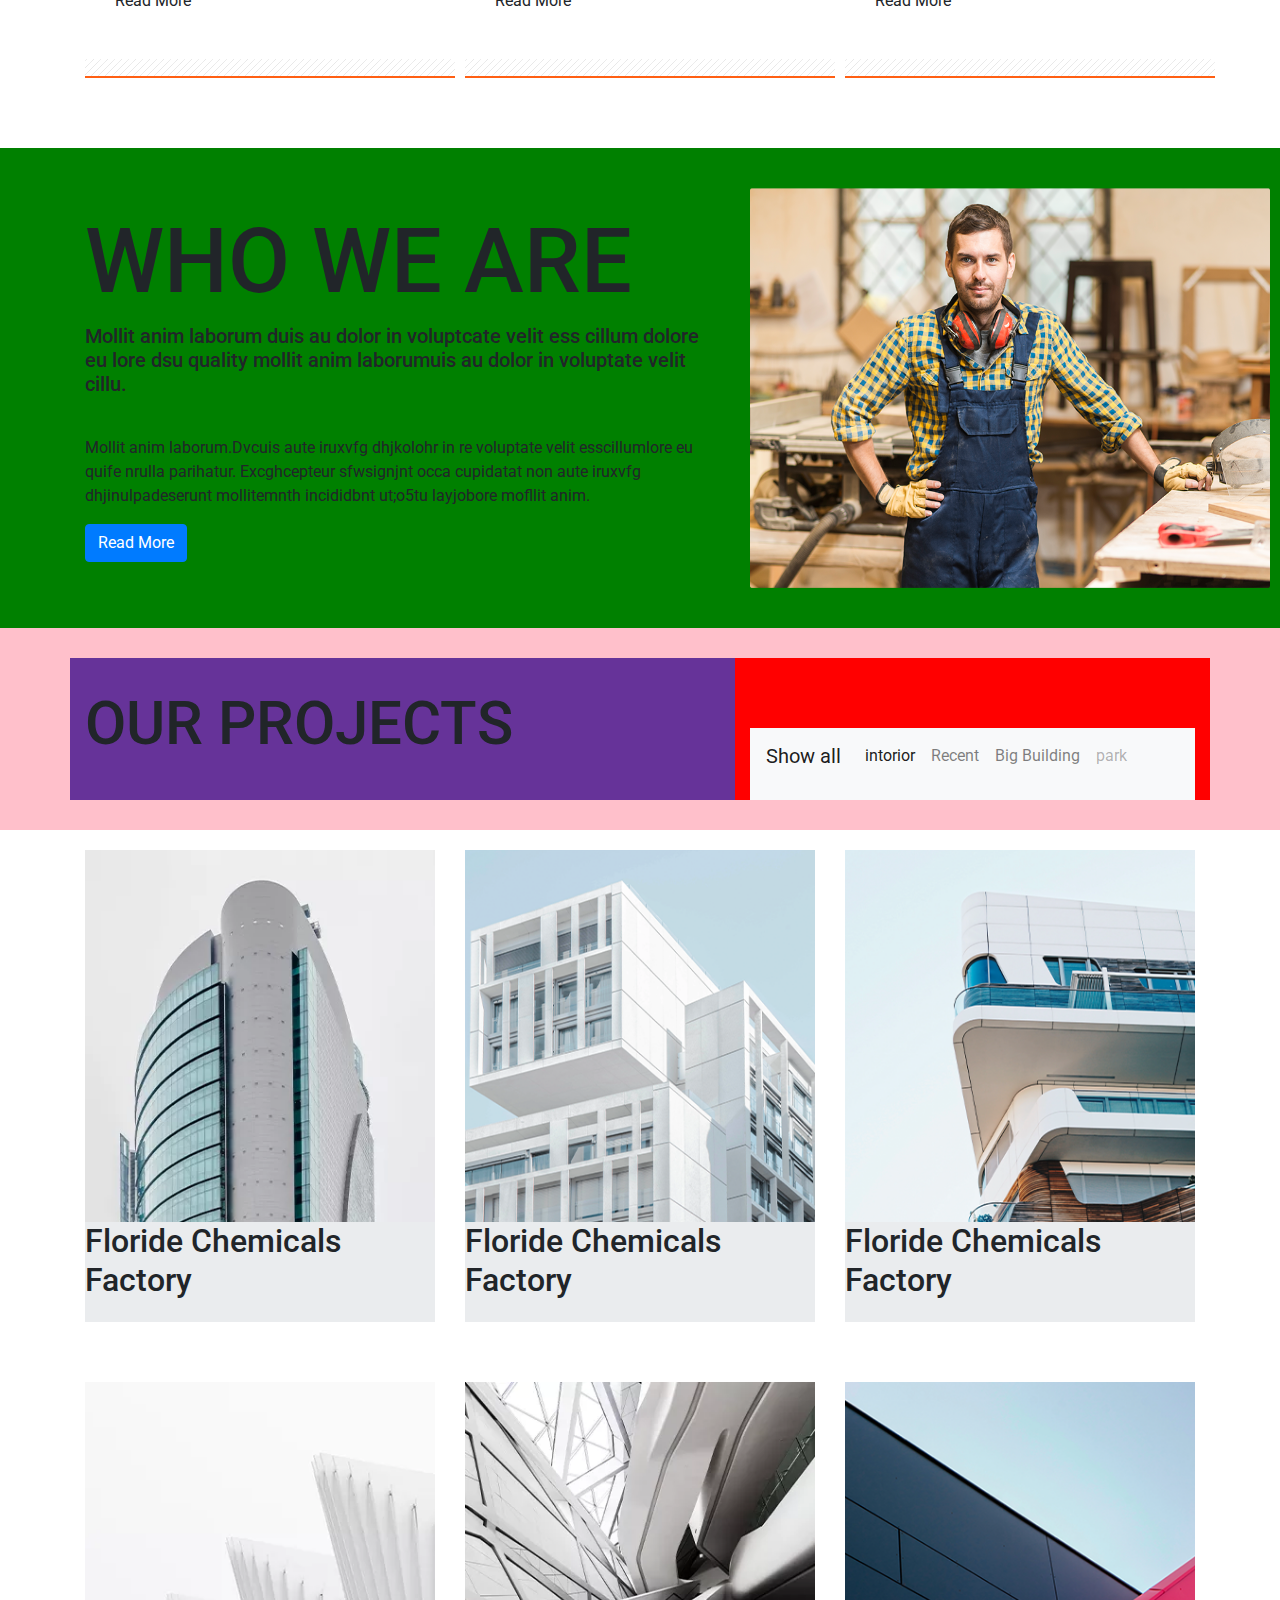
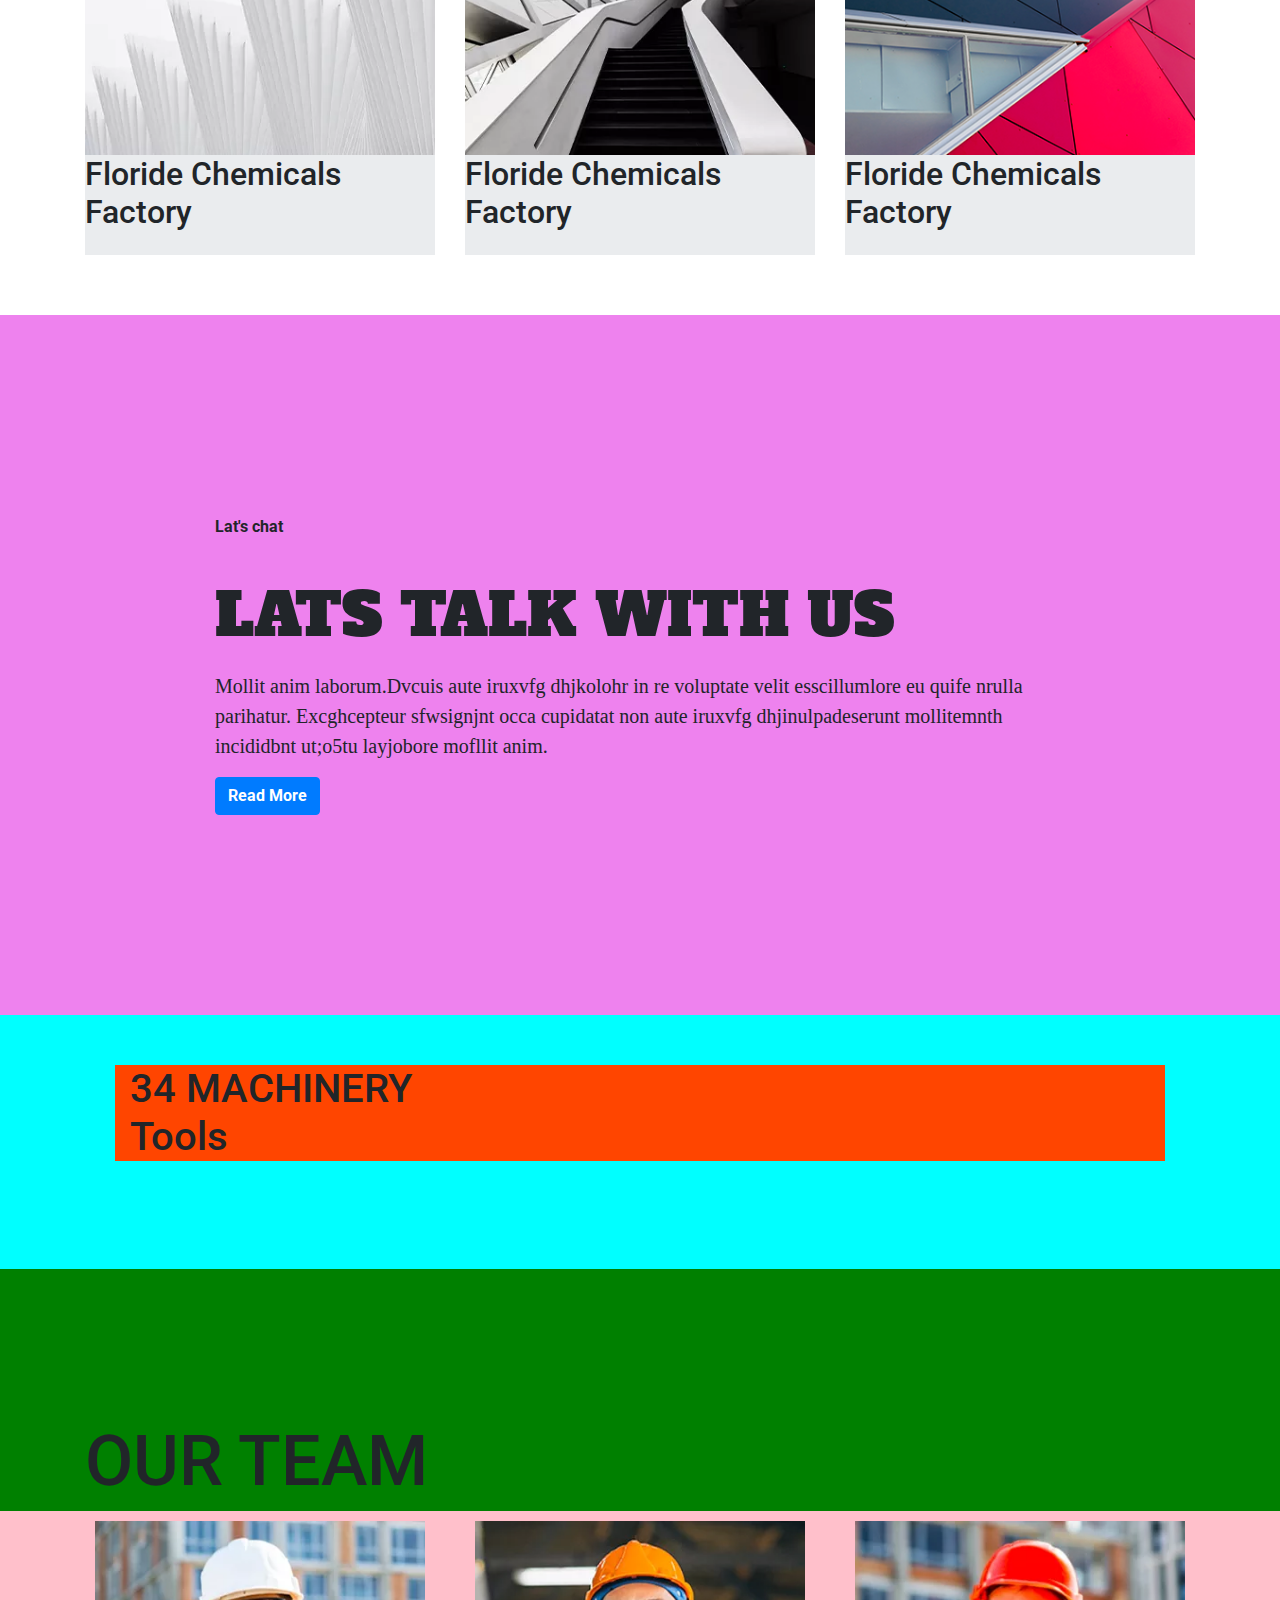
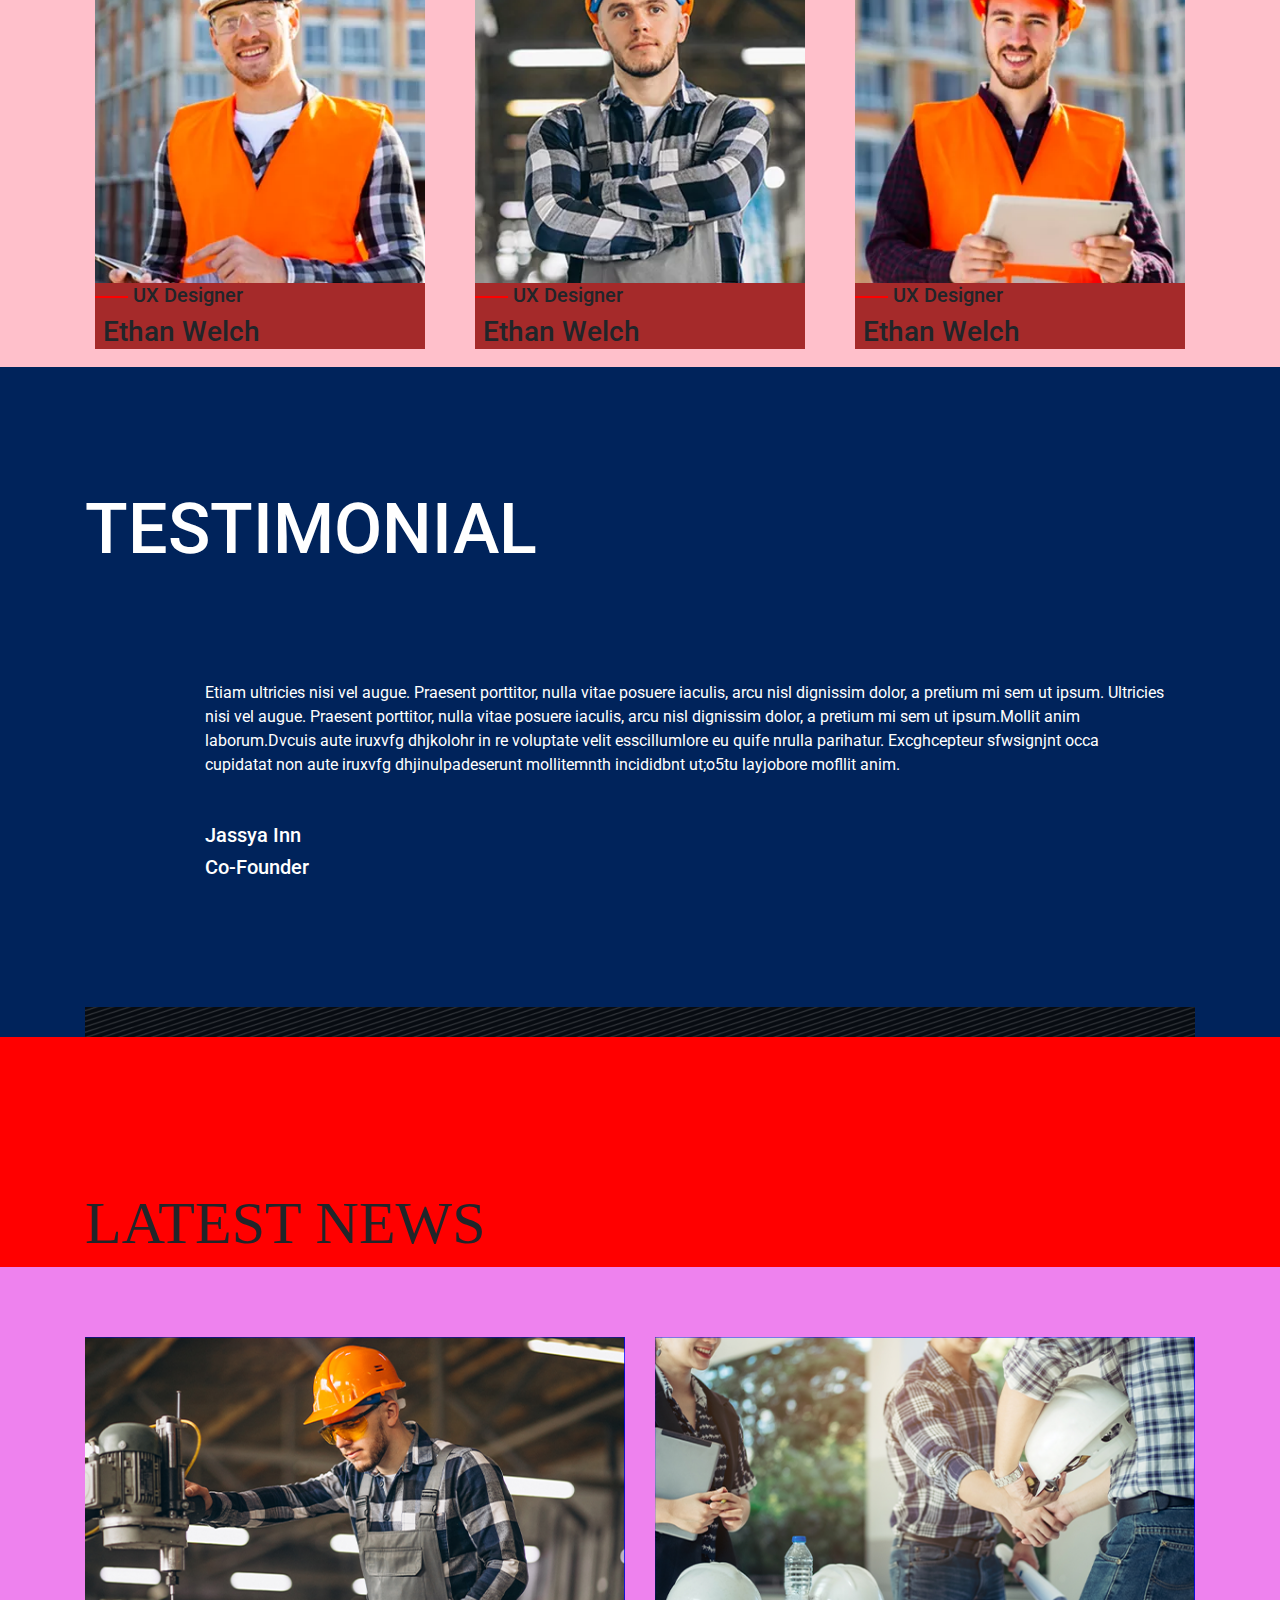
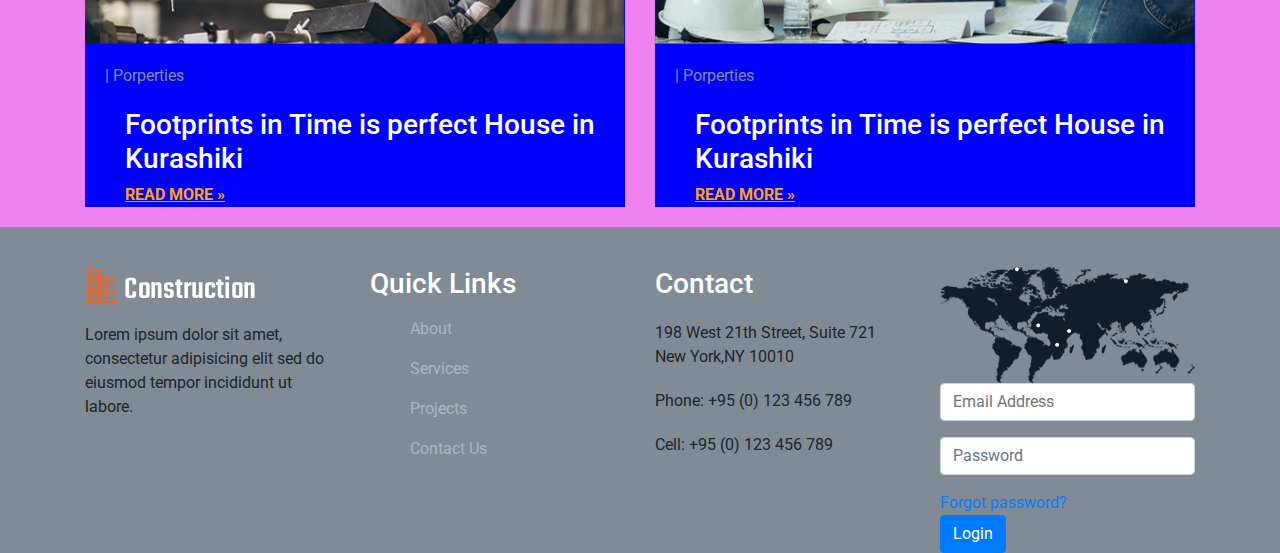
==== commit 4573417a: "test" ====
--- a/index.html
+++ b/index.html
@@ -14,6 +14,7 @@
     <link rel="preconnect" href="https://fonts.googleapis.com">
 <link rel="preconnect" href="https://fonts.gstatic.com" crossorigin>
 <link href="https://fonts.googleapis.com/css2?family=Alfa+Slab+One&family=Roboto:wght@100&display=swap" rel="stylesheet">
+
   </head>
   <body>
    <header id="toparea">
@@ -48,7 +49,7 @@
    </header>   
   
    
-   <section id="menuarea">
+   <section class="menuarea">
     <div class="container-fluid">
         <div class="row">
           <div class="col-md-3 col-12">
@@ -85,8 +86,8 @@
                     </div>
                   </nav>
             </div>
-            <div class="col-md-3 col-12">
-             
+            <div class="col-md-2 col-12">
+             <p>Contact Us</p>
             </div>
         </div>
     </div>
@@ -401,7 +402,7 @@
                   layjobore mofllit anim.
                 </p>
                 <h5>Jassya Inn</h5>
-                <h6>Co-Founder</h6>
+                <h5>Co-Founder</h5>
          </div>
        </div>
      </div>
@@ -483,7 +484,40 @@
              
         </div>
         <div class="col-md-3 col-12">
-              <img src="map.webp" alt="">
+          <div class="last">
+            <img src="map.webp" alt="">
+            <!-- <body id="LoginForm">
+              <div class="container">
+              <h1 class="form-heading">login Form</h1>
+              <div class="login-form">
+              <div class="main-div">
+                  <div class="panel">
+                 <h2>Admin Login</h2>
+                 <p>Please enter your email and password</p>
+                 </div> -->
+                  <form id="Login">
+              
+                      <div class="form-group">
+              
+              
+                          <input type="email" class="form-control" id="inputEmail" placeholder="Email Address">
+              
+                      </div>
+              
+                      <div class="form-group">
+              
+                          <input type="password" class="form-control" id="inputPassword" placeholder="Password">
+              
+                      </div>
+                      <div class="forgot">
+                      <a href="reset.html">Forgot password?</a>
+              </div>
+                      <button type="submit" class="btn btn-primary">Login</button>
+              
+                  </form>
+                  </div>
+          </div>
+              
         </div>
       </div>
     </div>
--- a/style.css
+++ b/style.css
@@ -14,18 +14,36 @@
 }
 
 
-#menuarea{
+.menuarea{
     background: chocolate;
     padding: 20px;
     
 }
-#menuarea img{
+.menuarea img{
            height: 50px;
            margin-left: 20px;
 }
-#menuarea ul li{
+.menuarea ul li{
     margin-left:25px;
     text-align: center;
+}
+.menuarea p{
+    padding:15px 25px;
+    background:#FF5F13;
+    color:white;
+    border-radius:10px;
+    text-align:center;
+    text-transform: uppercase;
+   
+}
+.menuarea p:hover{
+    background:orangered;
+}
+.navbar{
+    color:white !important;
+}
+.menuarea a{
+    color:red !important;
 }
 .slidearea{
     background: blanchedalmond;
@@ -59,15 +77,16 @@
 
 .image{
     overflow: hidden;
+    
 }
 .image {
     width:100%;
     height:auto;
-    transition:all 3s;
+    /* transition:all 3s; */
     
 }
 .image:hover{
-    transform:scale(1.1,1.1);
+    /* transform:scale(1.1,1.1); */
 }
 .box h3{
     font-color:black;
@@ -279,22 +298,21 @@
 }
 .textarea p{
     color:#FFFFFF;
-    margin-top: 100px;
+    margin-top: 80px;
     margin-left: 90px;
+    padding: 30px;
    
     
 }
 .textarea h5{
     color: white;
     margin-left: 120px;
-    margin-top: 50px;
-   
-}
-.textarea h6{
-    color:#808B96 ;
-    margin-left:120px ;
-   
-}
+   
+    
+     
+   
+}
+
 .linearea{
     background: #00235B;
 }
@@ -387,15 +405,18 @@
    color:#AEB6BF; 
    
 }
-
-
-
-
-
-
-
-
-
-
-
-
+.last img{
+        width: 100%;
+}
+
+
+
+
+
+
+
+
+
+
+
+
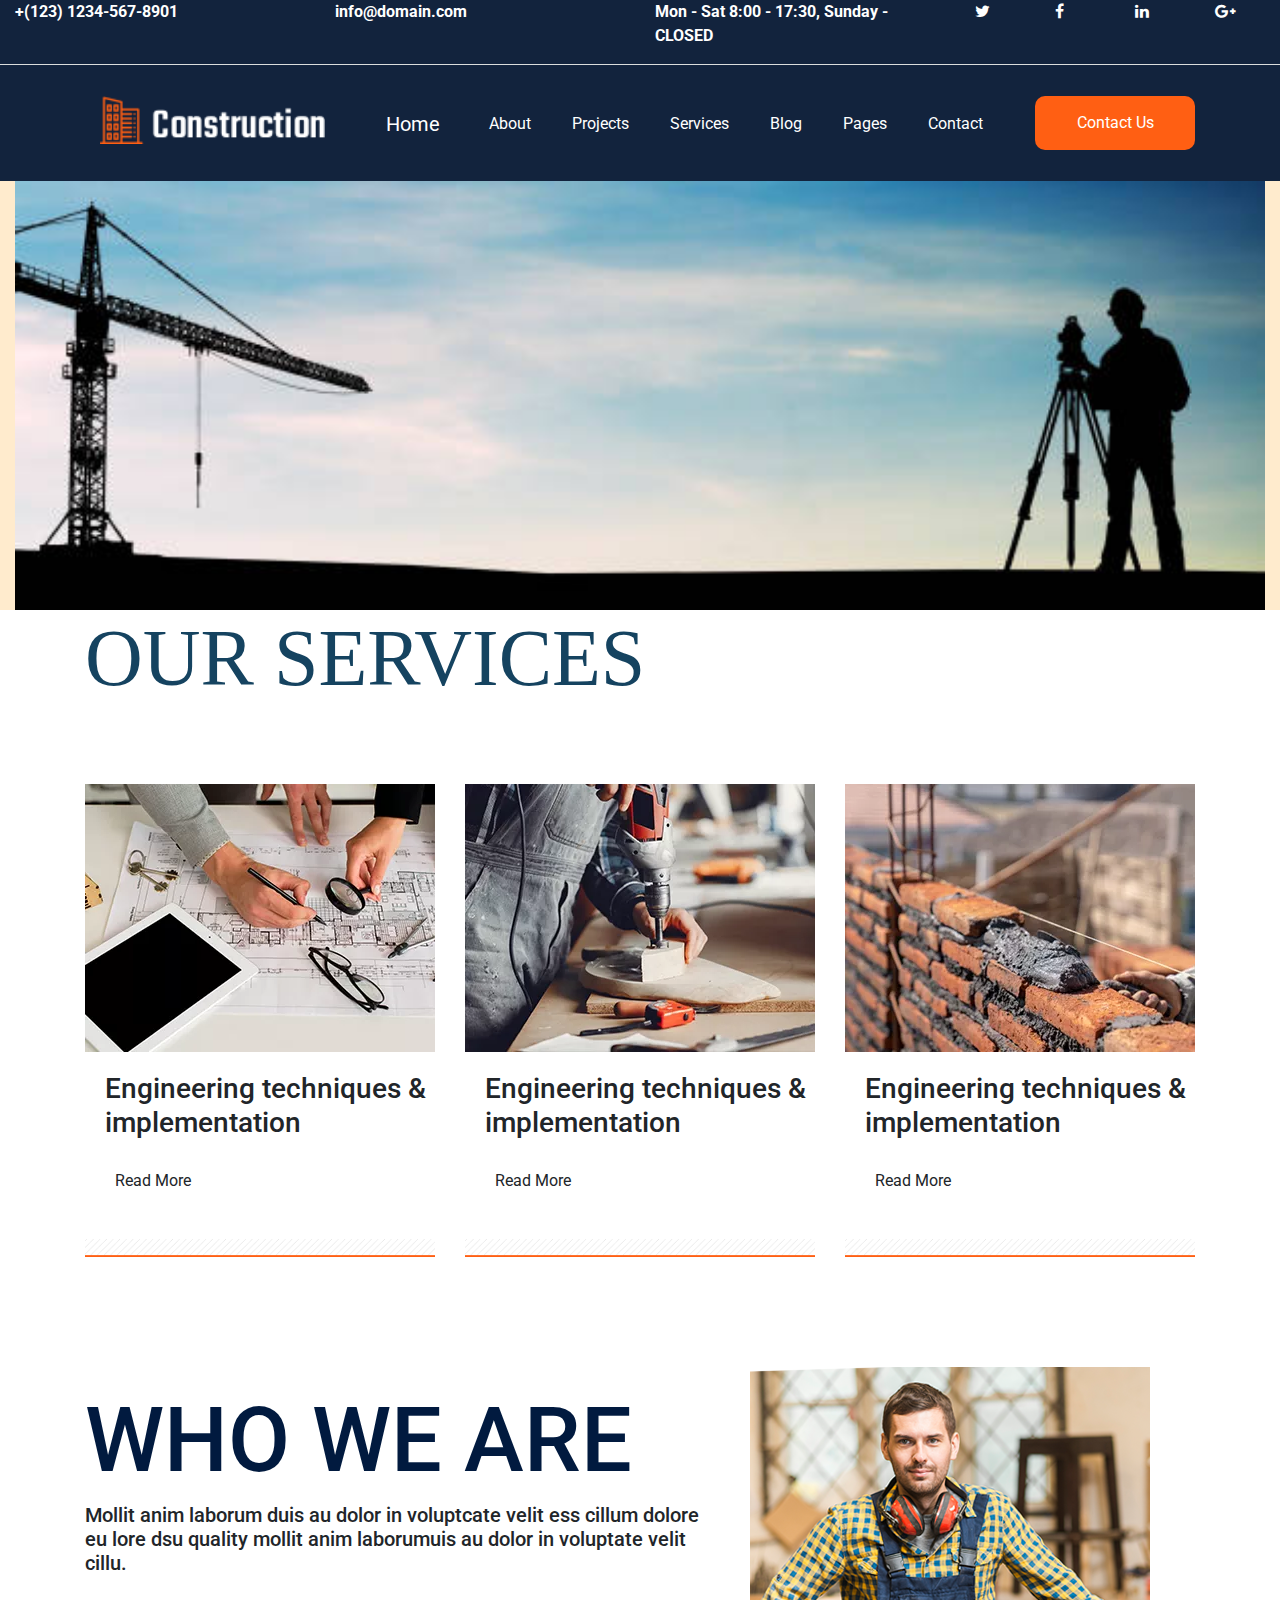
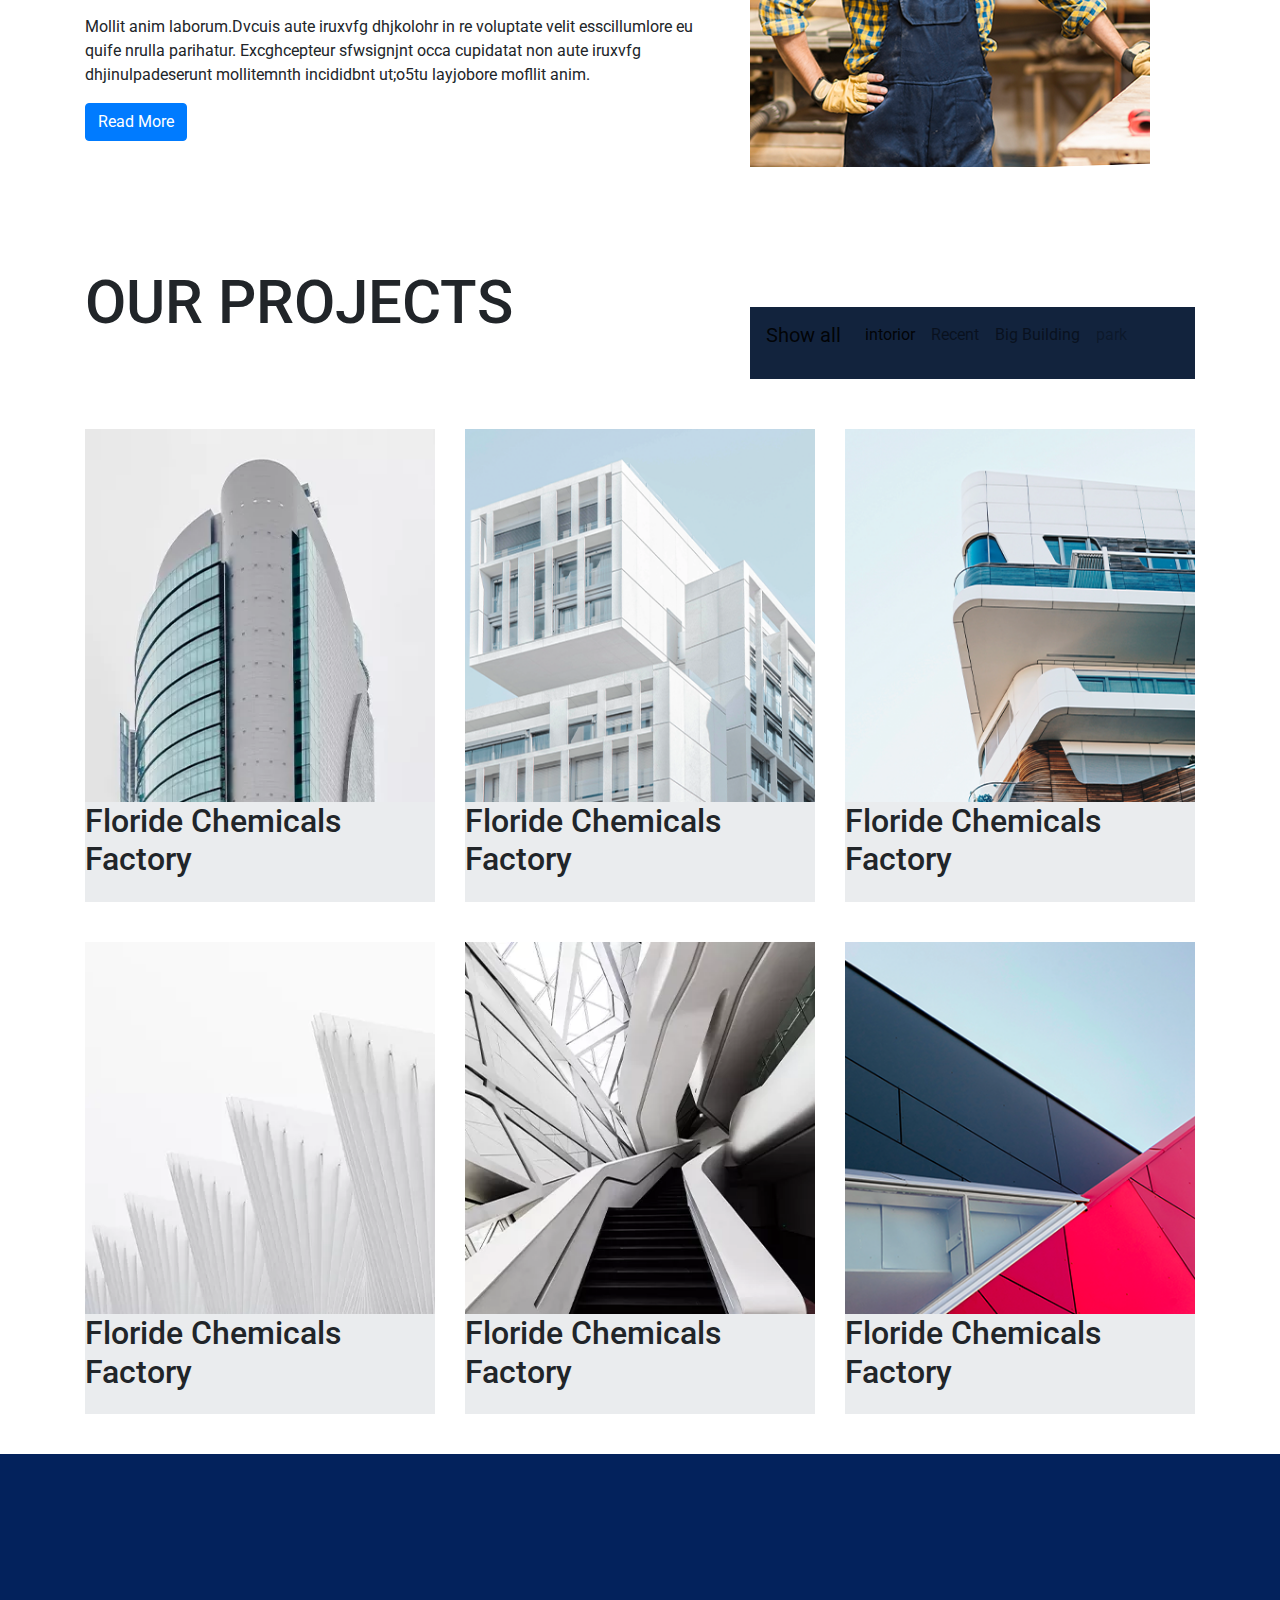
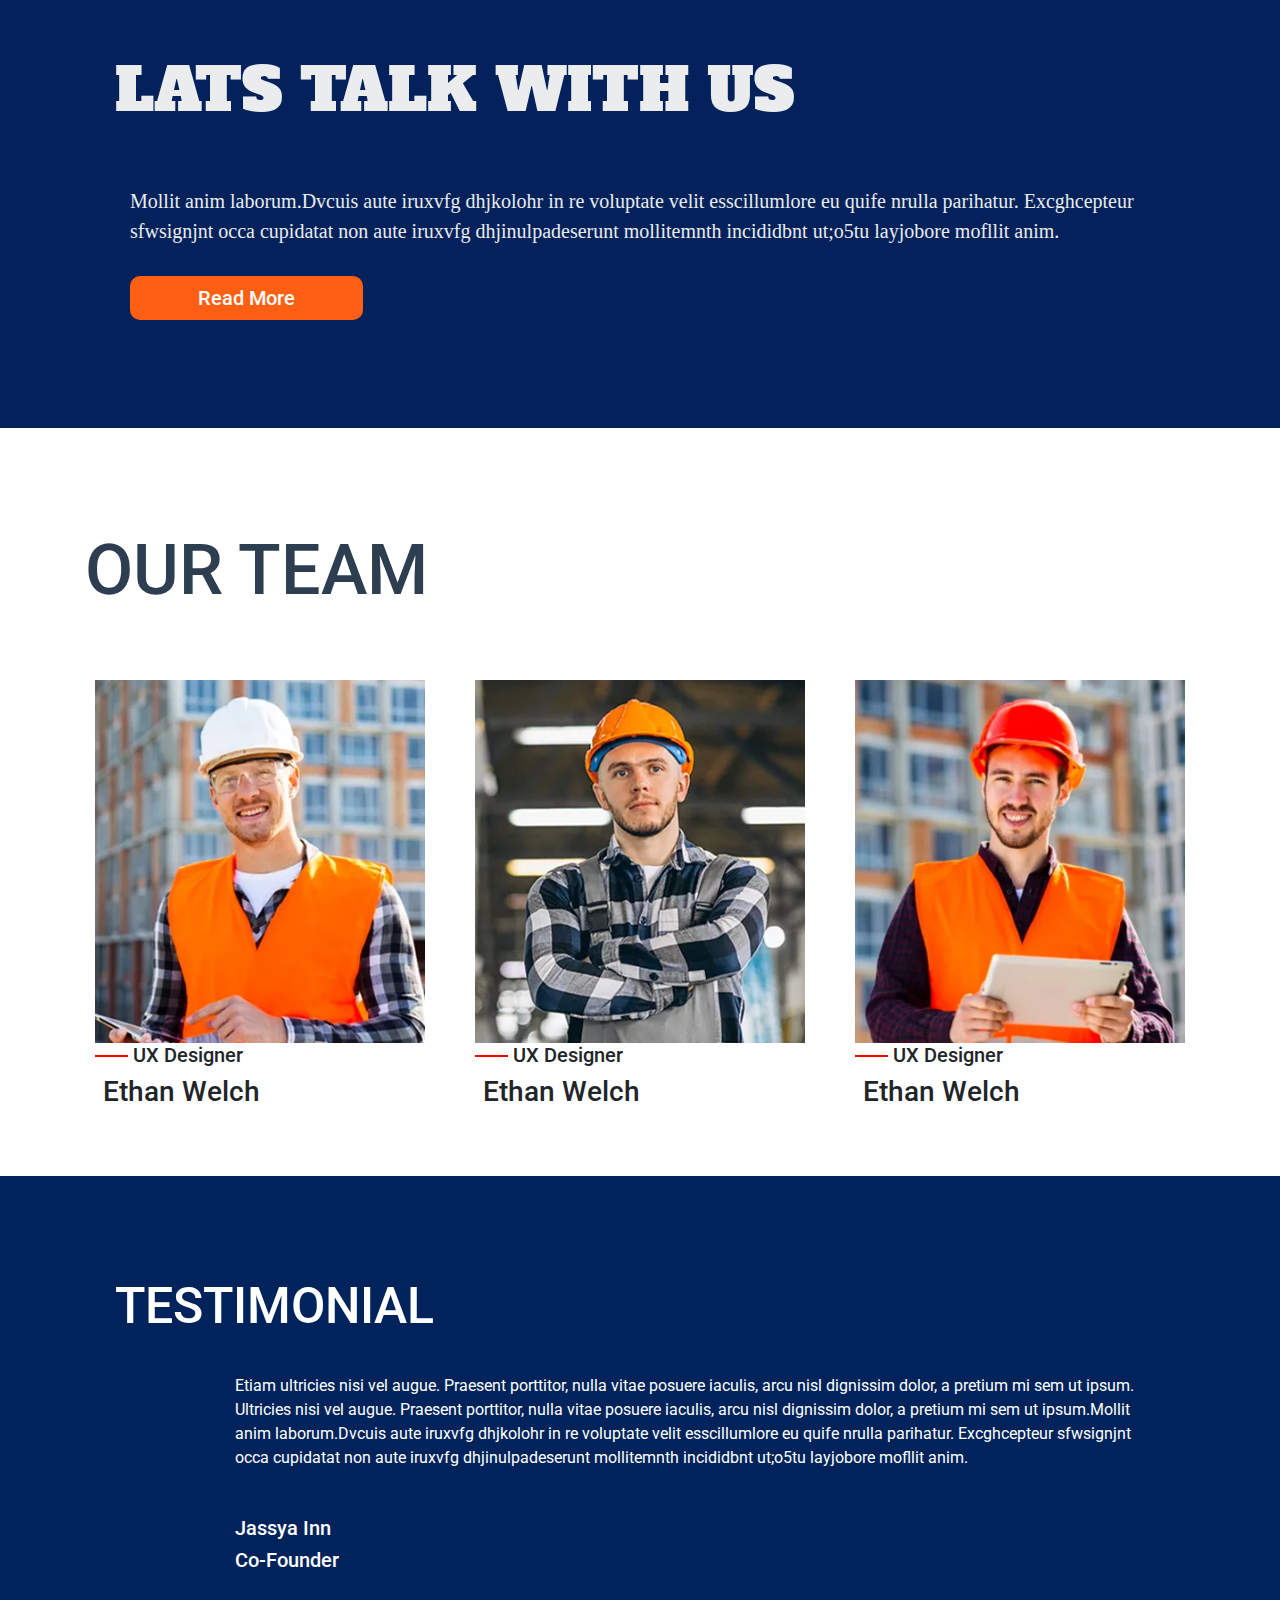
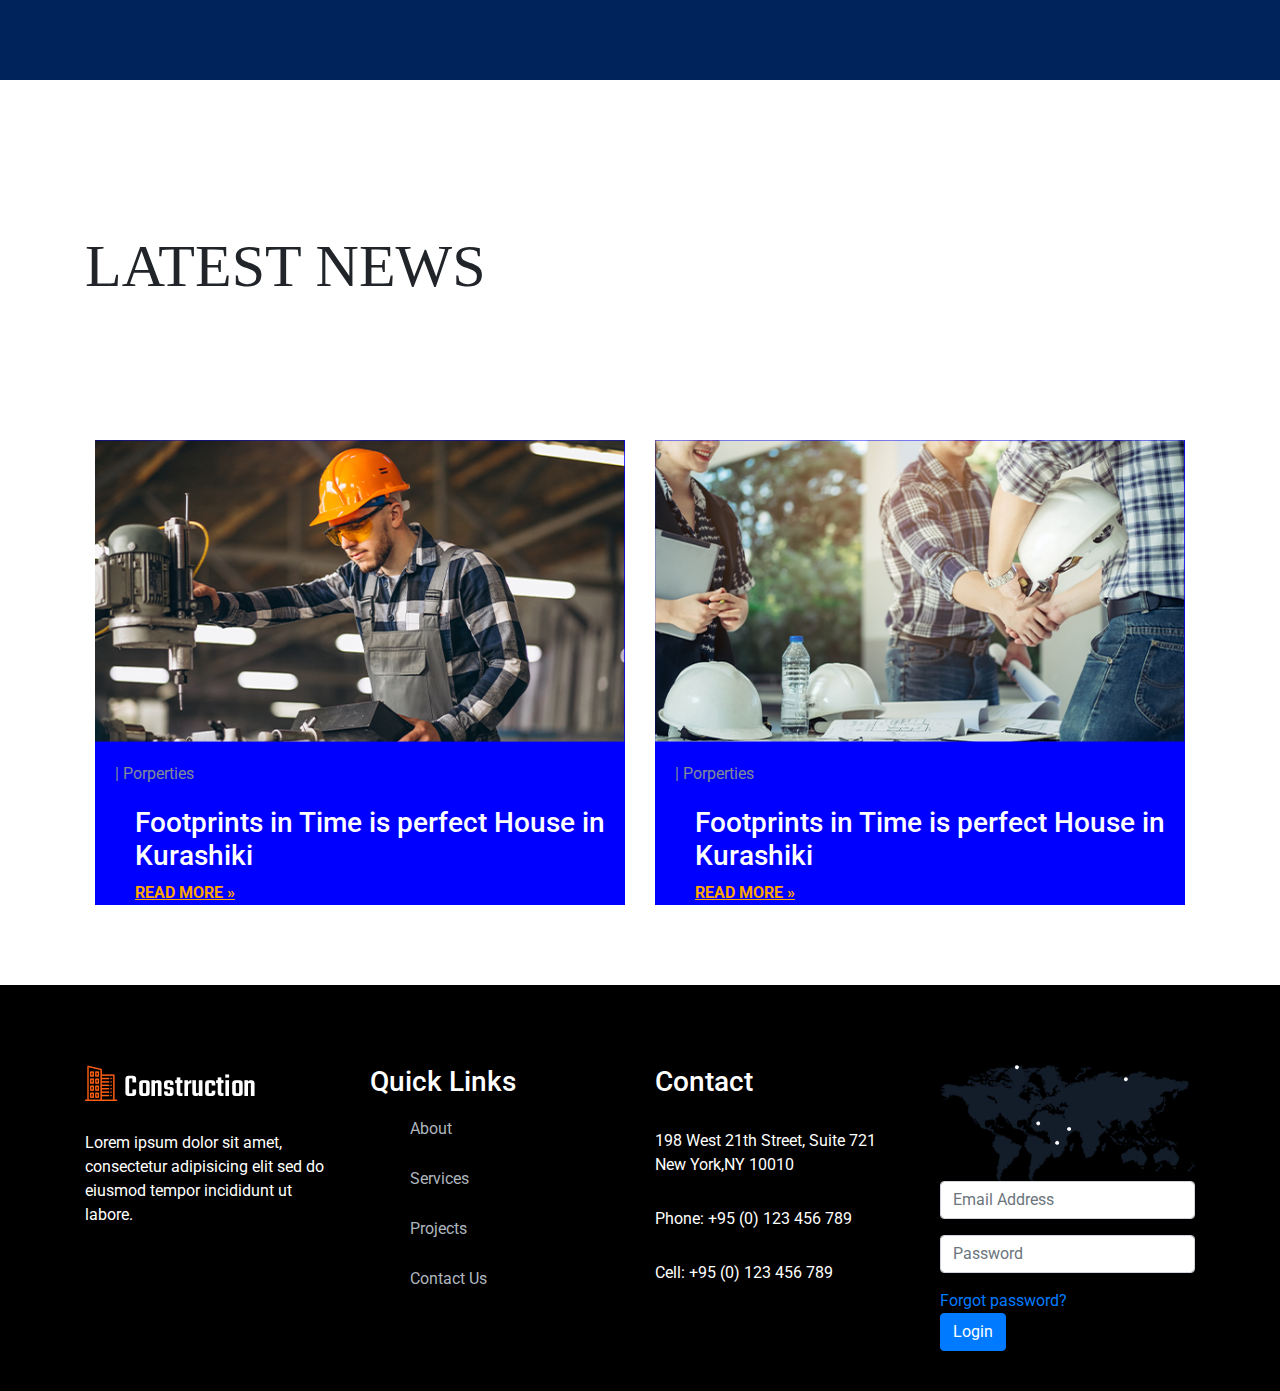
==== commit e59c6ece: "test" ====
--- a/index.html
+++ b/index.html
@@ -29,42 +29,49 @@
                <div class="col-md-3 col-12">
                   <b> Mon - Sat 8:00 - 17:30, Sunday - CLOSED</b>
                </div>
-               <div class="row">
-                    <div class="col-md-3">
-                        <i class="fa fa-twitter"></i>
-                    </div>
-                    <div class="col-md-3">
-                      <i class="fa fa-facebook"></i>
-                    </div>
-                    <div class="col-md-3">
-                      <i class="fa fa-linkedin"></i>
-                    </div>
-                    <div class="col-md-3">
-                      <i class="fa fa-google-plus"></i>
-                    </div>
+               <div class="col-md-3 col-12">
+                 <div class="row">
+                  <div class="col-md-3">
+                    <i class="fa fa-twitter"></i>
+                </div>
+                <div class="col-md-3">
+                  <i class="fa fa-facebook"></i>
+                </div>
+                <div class="col-md-3">
+                  <i class="fa fa-linkedin"></i>
+                </div>
+                <div class="col-md-3">
+                  <i class="fa fa-google-plus"></i>
+                </div>
+                 </div>
+               </div>
+               <hr color="#F4F6F7 " width="100%">
+               
+                   
                     
-               </div>
+               
            </div>
        </div>
    </header>   
   
    
    <section class="menuarea">
-    <div class="container-fluid">
+    <div class="container">
         <div class="row">
+         
           <div class="col-md-3 col-12">
-              <img src="construct.webp" alt="">
+              <img src="construct.webp" alt="" class="container-fluid">
           </div>
             <div class="col-md-7 col-12">
                 <nav class="navbar navbar-expand-lg navbar-light bg-light">
-                    <a class="navbar-brand" href="#">Home</a>
+                    <a class="navbar-brand" href="index.html">Home</a>
                     <button class="navbar-toggler" type="button" data-toggle="collapse" data-target="#navbarNav" aria-controls="navbarNav" aria-expanded="false" aria-label="Toggle navigation">
                       <span class="navbar-toggler-icon"></span>
                     </button>
                     <div class="collapse navbar-collapse" id="navbarNav">
                       <ul class="navbar-nav">
                         <li class="nav-item active">
-                          <a class="nav-link" href="#">About <span class="sr-only">(current)</span></a>
+                          <a class="nav-link" href="about.html">About <span class="sr-only">(current)</span></a>
                         </li>
                         <li class="nav-item">
                           <a class="nav-link" href="#">Projects</a>
@@ -73,13 +80,13 @@
                           <a class="nav-link" href="#">Services</a>
                         </li>
                         <li class="nav-item">
-                          <a class="nav-link disabled">Blog</a>
+                          <a class="nav-link ">Blog</a>
                         </li>
                         <li class="nav-item">
-                          <a class="nav-link disabled">Pages</a>
+                          <a class="nav-link ">Pages</a>
                         </li>
                         <li class="nav-item">
-                          <a class="nav-link disabled">Contact</a>
+                          <a class="nav-link " href="contact.html">Contact</a>
                         </li>
                         
                       </ul>
@@ -97,10 +104,8 @@
      <div class="container-fluid">
        <div class="row">
          <div class="col">
-            <img src="cons.jpg" alt="">
-            <div class="col">
-              <h1></h1>
-            </div>
+            <img src="c.jpg" alt="" col-md-12 col-12>
+            
               
          </div>
        </div>
@@ -179,7 +184,7 @@
          
         </div>
         <div class="col-md-1 col-12">
-            <img src="k.png" alt="">
+            <img src="k1.png" alt="">
         </div>
       </div>
     </div>
@@ -294,45 +299,26 @@
    <section class="bitarea">
      <div class="container">
        <div class="row">
-         <div class="col-md-12">
-           <b>Lat's chat </b>
+         <div class=" col-md-12">
+           <!-- <b>Lat's chat </b> -->
           <h1>LATS TALK WITH US</h1>
-          <p>Mollit anim laborum.Dvcuis aute iruxvfg dhjkolohr in re voluptate velit esscillumlore eu quife nrulla parihatur.
-             Excghcepteur sfwsignjnt occa cupidatat non aute iruxvfg dhjinulpadeserunt 
-             mollitemnth incididbnt ut;o5tu layjobore mofllit anim.
-            </p>
-            <button type="button" class="btn btn-primary" data-toggle="button" aria-pressed="false">
-              <b>Read More</b>
-            </button>
-         </div>
-       </div>
-     </div>
-
-   </section>
-   <section class="midarea">
-     <div class="container">
-       <div class="row">
-            <div class="col-12">
-              <div class="mid">
-                <div class="col-md-4">
-                  <h1>34
-                    MACHINERY
-                    
-                    Tools </h1>
-                </div>
-                <div class="col-md-4">
-                 
-                </div>
-                <div class="col-md-4 col-12">
-                    
-                </div>
-            </div>
-            
-            </div>
-         </div>
-       </div>
-     </div>
-   </section>
+          <div class="col-md-12">
+            <p>Mollit anim laborum.Dvcuis aute iruxvfg dhjkolohr in re voluptate velit esscillumlore eu quife nrulla parihatur.
+              Excghcepteur sfwsignjnt occa cupidatat non aute iruxvfg dhjinulpadeserunt 
+              mollitemnth incididbnt ut;o5tu layjobore mofllit anim.
+             </p>
+          </div>
+          
+            <div class="col-md-3 col-12">
+              <h5> Read More</h5>
+            </div>
+          
+         </div>
+       </div>
+     </div>
+
+   </section>
+   
    <section class="xarea">
      <div class="container">
        <div class="row">
@@ -407,16 +393,7 @@
        </div>
      </div>
    </section>
-   <section class="linearea">
-     <div class="container">
-       <div class="row">
-         <div class="col-md-12">
-           <img src="arrow.png" alt="">
-
-         </div>
-       </div>
-     </div>
-   </section>
+   
    <section class="newarea">
      <div class="container">
        <div class="row">
--- a/style.css
+++ b/style.css
@@ -2,26 +2,29 @@
     background: blue;
 }
 #toparea{
-    background: chartreuse;
-    /* height: 40px; */
-   
+    background:#12233D;
+   
+   
+}
+#toparea b{
+    color: white;
 }
 #toparea i{
-       padding: 10px;
-}
-#toparea b{
-    padding: 10px;
-}
-
-
+    color: white;
+    
+}
+#toparea i:hover{
+    transform: rotate(260deg);
+     transition: all 2s;
+     color: #D35400;
+}
 .menuarea{
-    background: chocolate;
-    padding: 20px;
+    background:#12233D;
+    padding: 15px;
     
 }
 .menuarea img{
-           height: 50px;
-           margin-left: 20px;
+           
 }
 .menuarea ul li{
     margin-left:25px;
@@ -33,7 +36,7 @@
     color:white;
     border-radius:10px;
     text-align:center;
-    text-transform: uppercase;
+    /* text-transform: uppercase; */
    
 }
 .menuarea p:hover{
@@ -41,9 +44,19 @@
 }
 .navbar{
     color:white !important;
-}
+    background: #12233D !important;
+    
+}
+
 .menuarea a{
-    color:red !important;
+    color:white !important;
+   
+}
+.menuarea a:hover{
+        color: #D35400  !important;
+}
+.menuarea a:hover{
+    color:orangered;
 }
 .slidearea{
     background: blanchedalmond;
@@ -61,8 +74,8 @@
 }
 .boxarea h1{
     font-size:80px;
-    margin-top:30px;
-   color:#00235B;
+    /* margin-top:30px; */
+   color:#154360 ;
    font-family: 'Black Ops One';
    
 }
@@ -82,11 +95,11 @@
 .image {
     width:100%;
     height:auto;
-    /* transition:all 3s; */
+    transition:all 3s;
     
 }
 .image:hover{
-    /* transform:scale(1.1,1.1); */
+    transform:scale(1.1,1.1);
 }
 .box h3{
     font-color:black;
@@ -95,39 +108,41 @@
 }
 .box img{
     margin-top:30px;
+    width: 100%;
 }
 .box p{
     margin-top:30px;
     margin-left: 30px;
 }
 .barea{
-    background:green; 
+    background:#FFFFFF; 
     padding:40px; 
 }
 .barea img{
-    width: 520px;
-    height: 400px;
+    /* width: 520px; */
+    /* height: 400px; */
     
 }
 .barea h1{
     font-size:90px;
     margin-top: 20px;
+    color: rgb(1, 26, 63);
 }
 .barea p{
     margin-top: 40px;
 }
 .marea{
-   /* width: 100%;
-    height: 200px;*/
-    background:pink;
+   
+    background:white;
     padding:30px;
 }
 .marea .left{
     /*width: 600px;
     height: 200px;*/
-    background:rebeccapurple;
-    float: left;
-}
+    /* background:rebeccapurple; */
+    
+}
+
 .marea h1{
     font-size:60px;
     margin-top:30px;
@@ -135,29 +150,34 @@
 .marea .right{
     /*width: 600px;
     height: 200px;*/
-    background:red;
+    /* background:red; */
     float: left;
     padding-top: 70px;
    
 }
-.nav-link{
-    color: black;
+.navbar-nav{
+    color:white !important;
 }
 
 
 .parea{
-   /* width: 100%;
-    height: 400px;*/
+   /* width: 100%;*/
+    /* height: 400px; */
     background:#FFFFFF;
 }
 .parea img{
     width: 100%;
     margin-top: 20px;
 }
+.details{
+    width: 100%;
+   height: 100px;
+   background:#EAECEE  ;
+}
 
 
 .details:hover {
-        background-color:red ;
+        background-color:blue ;
         transition: all 1s;
 }
 
@@ -166,10 +186,10 @@
 
 
 .zarea{
-   /* width: 100%;
-    height: 400px;*/
+    /* width: 100%;
+    height: 400px; */
     background:#FFFFFF;
-    padding: 60px;
+    padding: 40px;
 }
 .zarea img{
     width: 100%;
@@ -177,74 +197,60 @@
 }
 .details{
      width: 100%;
-    height: 100px; 
+    height: 100px;
     background:#EAECEE  ;
 }
 
 
-.bootarea{
-    /*width: 100%;
-    height: 150px;*/
-    background:#FFFFFF;
-    padding: 40px;
-}
-.box3{
-   /* width: 100%;
-    height: 100px;*/
-    background:#FFFFFF;
-
-}
-.box3 :hover{
-    /*background:#00235B;*/
-   /* width: 100%;
-    height: 100px;*/
-    color: white;
-
-}
+
+
 .bitarea{
-   /* width: 100%;
-    height: 700px;*/
-    background: violet;
-    padding: 200px;
+    /* width: 100%; */
+    /* height: 700px; */
+    background: #03225C;
+    padding: 100px;
 }
 
 .bitarea h1{
-    margin-top:40px;
+    margin-top:100px;
     font-size: 60px;
+    color: #EAECEE;
     
 }
 .bitarea p{
     font-size:20px;
-    margin-top:20px; 
+    margin-top:60px; 
     font-family:cursive;
+    color: #EAECEE;
 }
 .bitarea h1{
     font-family: 'Alfa Slab One', cursive;
 /* font-family: 'Roboto', sans-serif; */
 }
-.midarea{
-   padding: 100px;
-    background: cyan;
-}
-.mid {
-   background: orangered;
-   margin-top:-50px;
-   
-    
-}
+.bitarea h5{
+    padding:10px 30px;
+    background:#FF5F13;
+    color:white;
+    border-radius:10px;
+    text-align: center;
+    margin-top: 30px;
+    
+}
+
 .xarea{
     width: 100%;
-    background: green;
+    background:white;
 }
 .xarea h1{
         font-size:70px;
-        margin-top: 150px;
-        
+        margin-top: 100px;
+        color:#2C3E50;
 
 }
 .teamarea{
     
-    background: pink;
+    background:white;
+    padding: 50px;
    
 
 }
@@ -266,7 +272,7 @@
 }
 .text {
     width: 100%;
-    background: brown;
+    background:white;
 
 }   
 
@@ -286,19 +292,20 @@
    /* width: 100%;
     height: 600px;*/
     background: #00235B;
+    padding: 100px;
    
 }
 .textarea h1{
     color:white;
-    margin-top: 120px;
-    font-size:70px;
+    /* margin-top: 120px; */
+    font-size:50px;
    
    
    
 }
 .textarea p{
     color:#FFFFFF;
-    margin-top: 80px;
+    /* margin-top: 80px; */
     margin-left: 90px;
     padding: 30px;
    
@@ -307,22 +314,11 @@
 .textarea h5{
     color: white;
     margin-left: 120px;
-   
-    
-     
-   
-}
-
-.linearea{
-    background: #00235B;
-}
-.linearea img{
-        width: 100%;
-        height: 30px;
-        margin-top: 120px;
-}
+          
+}
+
 .newarea{
-    background:red;
+    background:white;
    
 }
 .newarea h1{
@@ -333,8 +329,8 @@
 
 .n1area{
    /* height:600px;*/
-    background: violet;
-    padding: 20px;
+    background: white;
+    padding: 80px;
 }
 
 .box7{
@@ -370,11 +366,13 @@
   
 }
 .footerarea{
-    background: #808B96;
+    background:black;
+    padding: 40px;
    
 }
 .footerarea p{
-    margin-top: 20px;
+    margin-top: 30px;
+    color: white;
 }
 .footerarea img{
     margin-top: 40px;
@@ -384,12 +382,15 @@
     color: #FFFFFF;
    
 }
+.f1 a{
+
+}
 .f1 ul li{
     line-height: 40px;
     list-style: none;
-   
-   
-    
+    margin-top: 10px;
+   
+      
 }
 .f1 ul li:hover{
     padding-left: 5px;
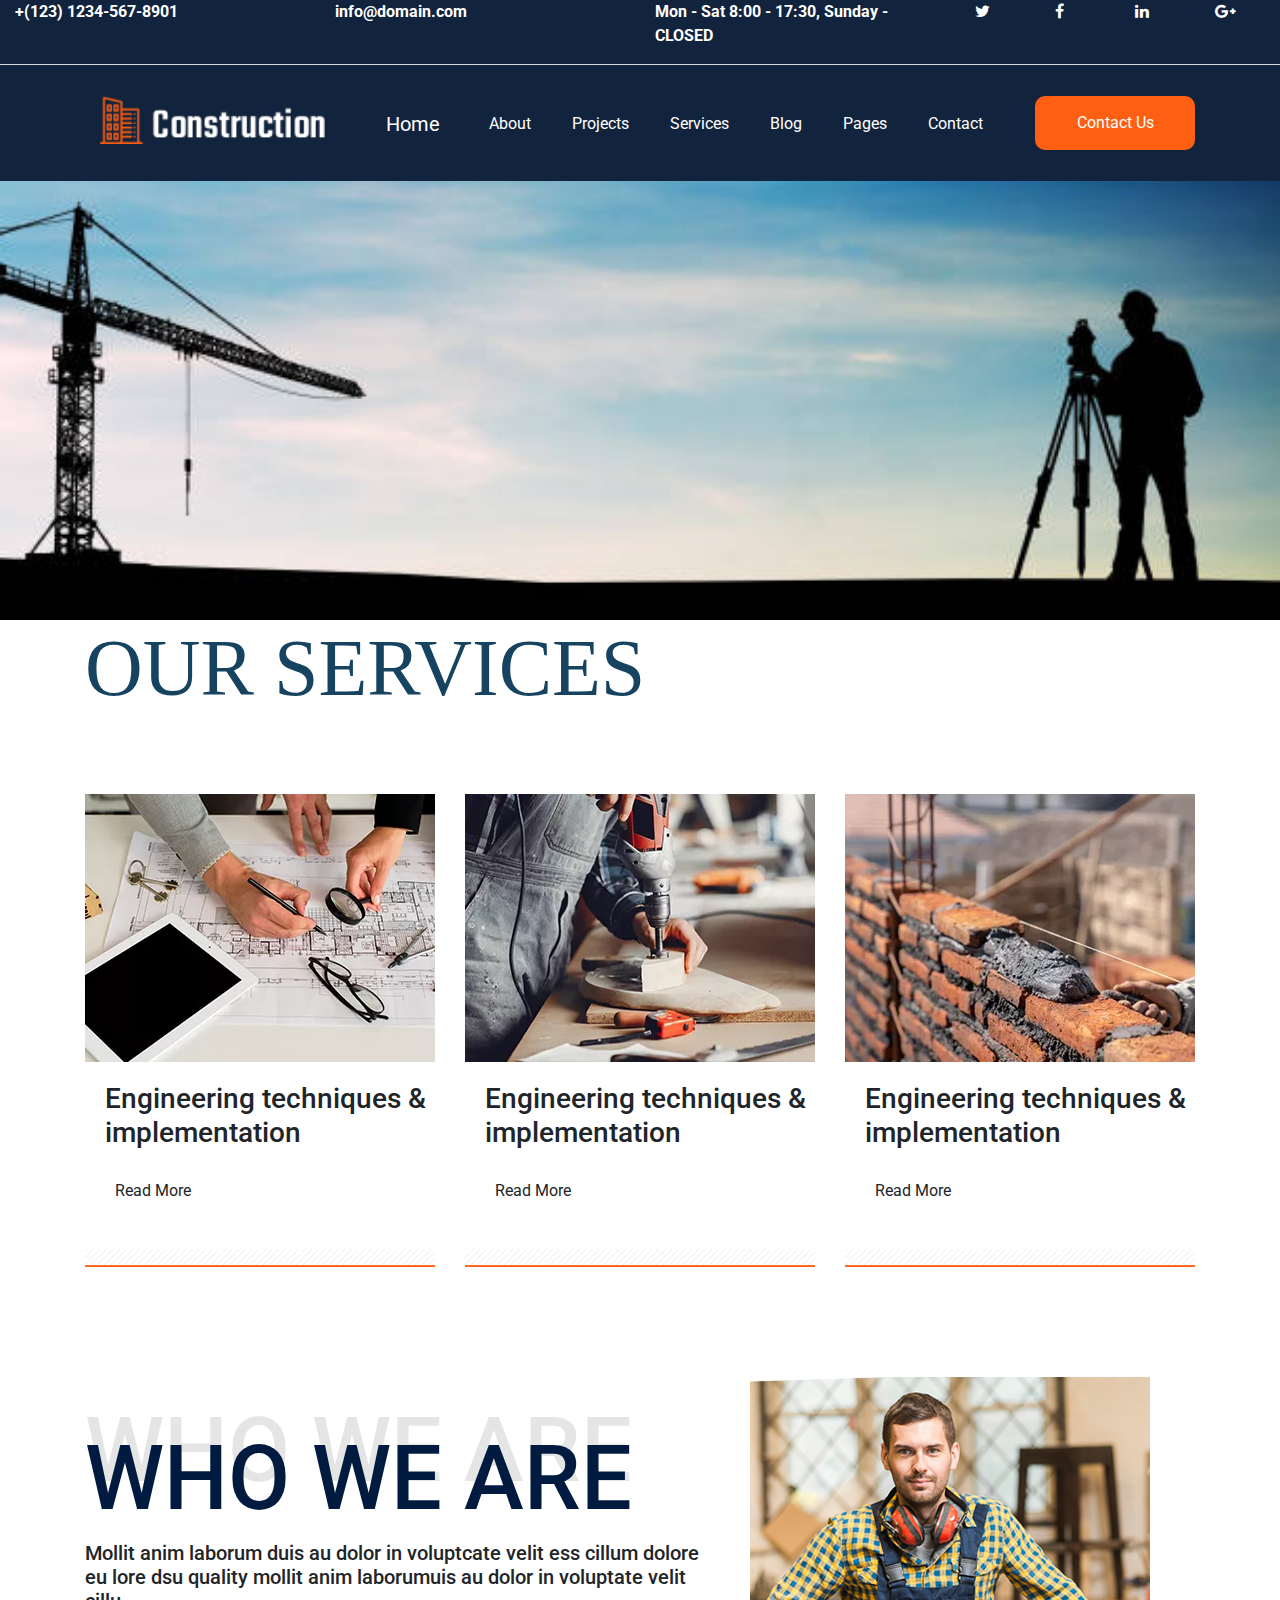
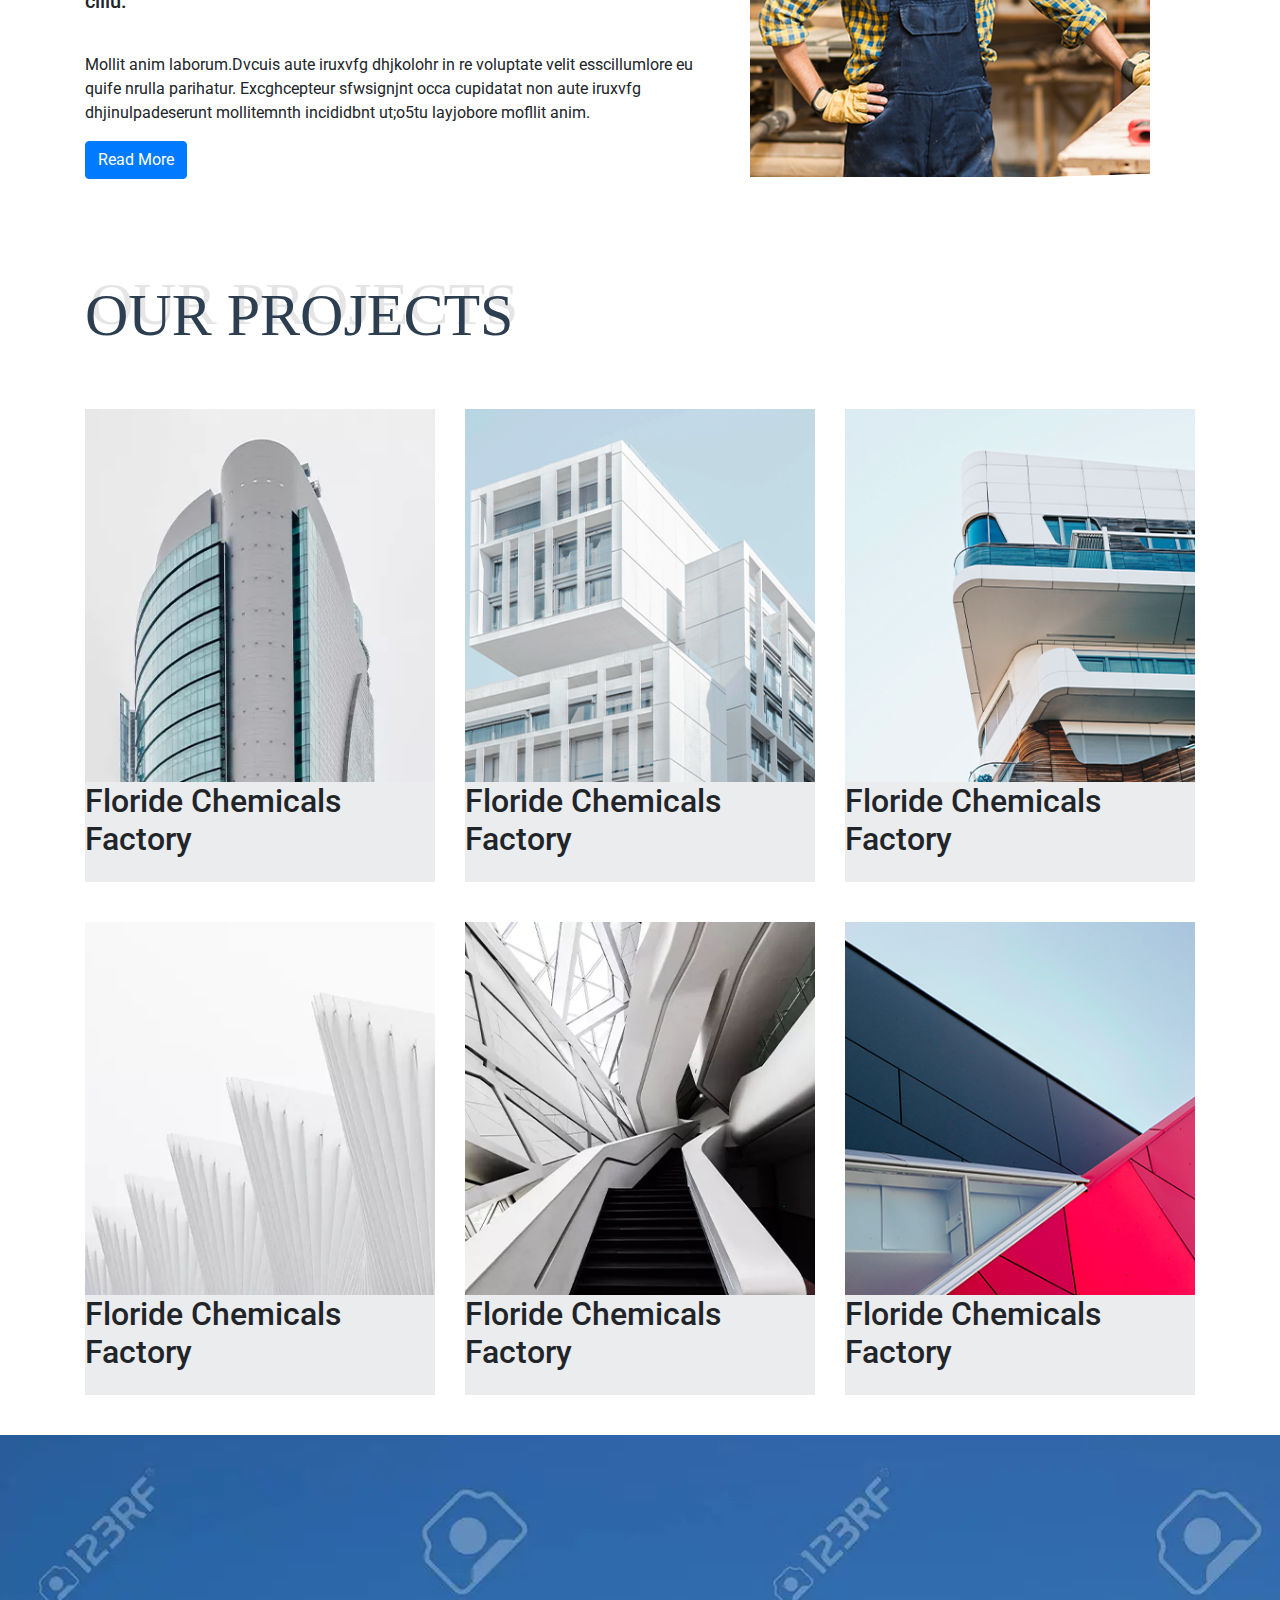
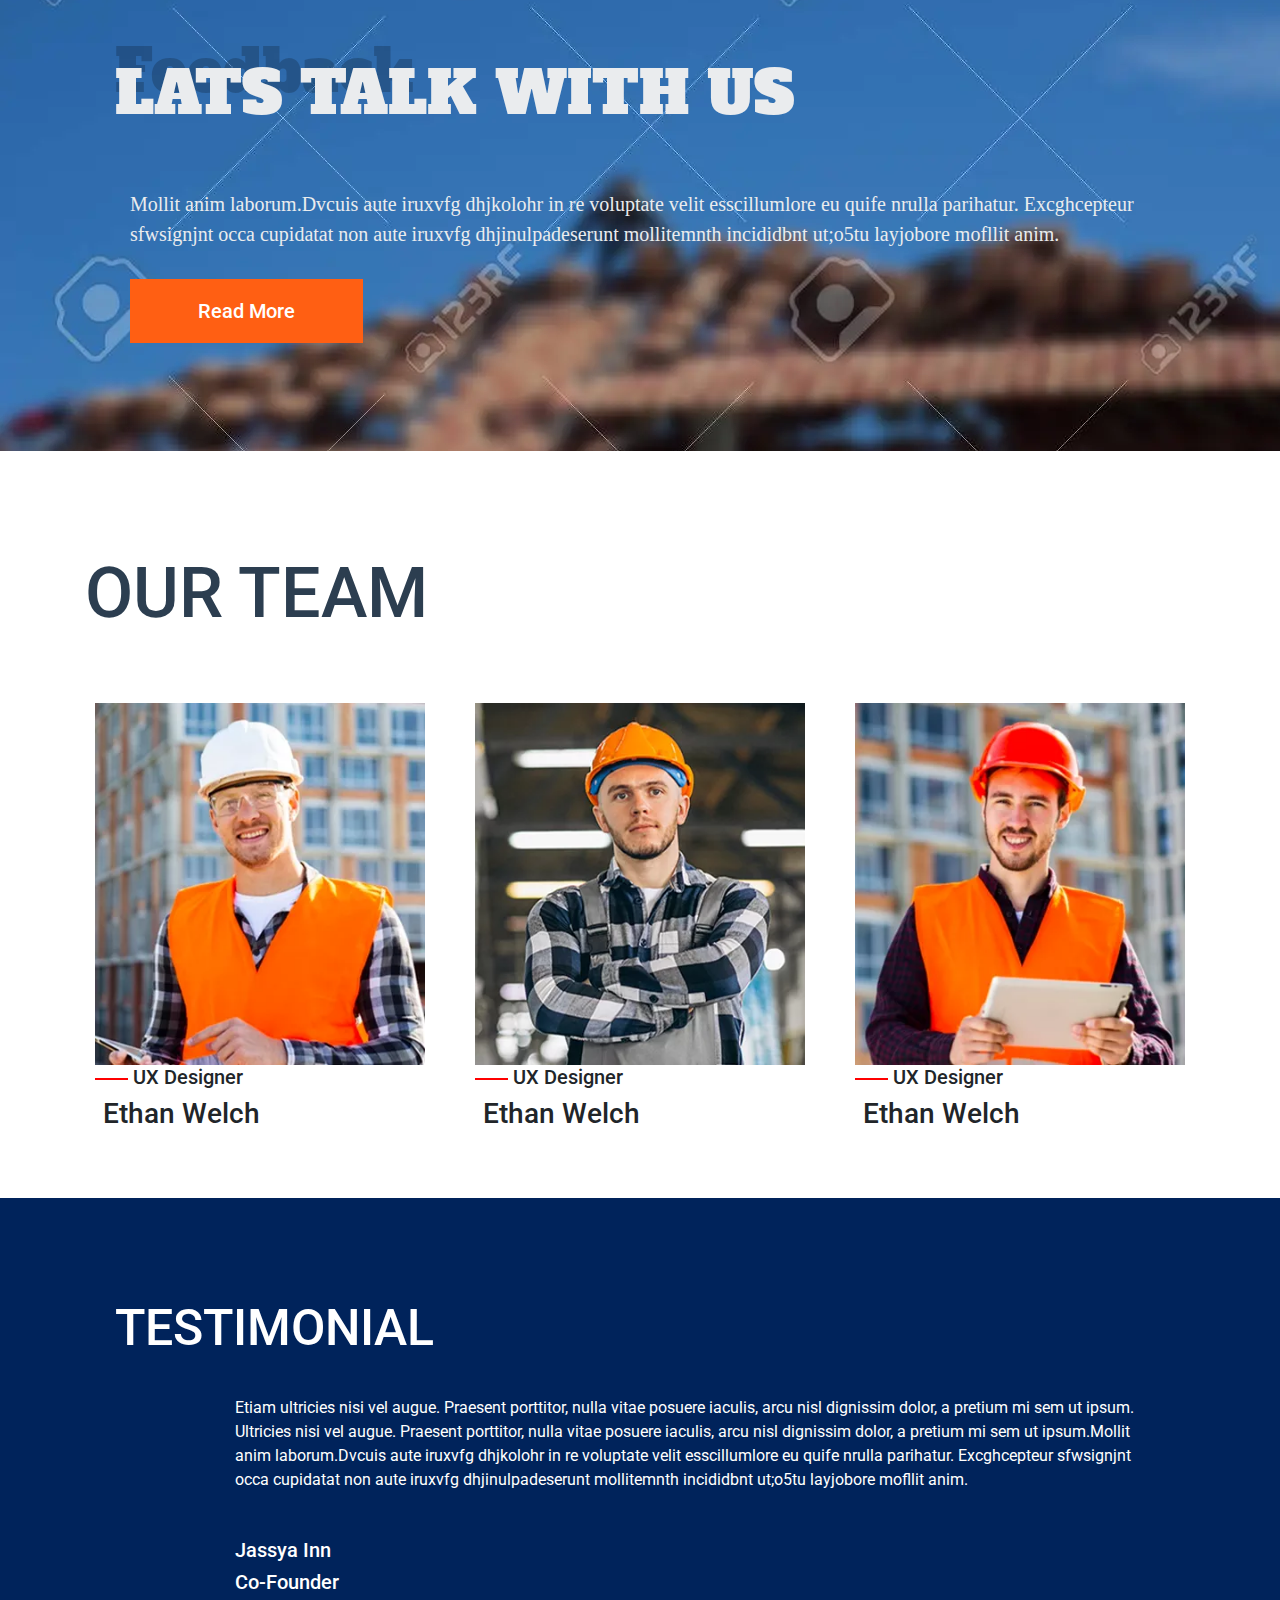
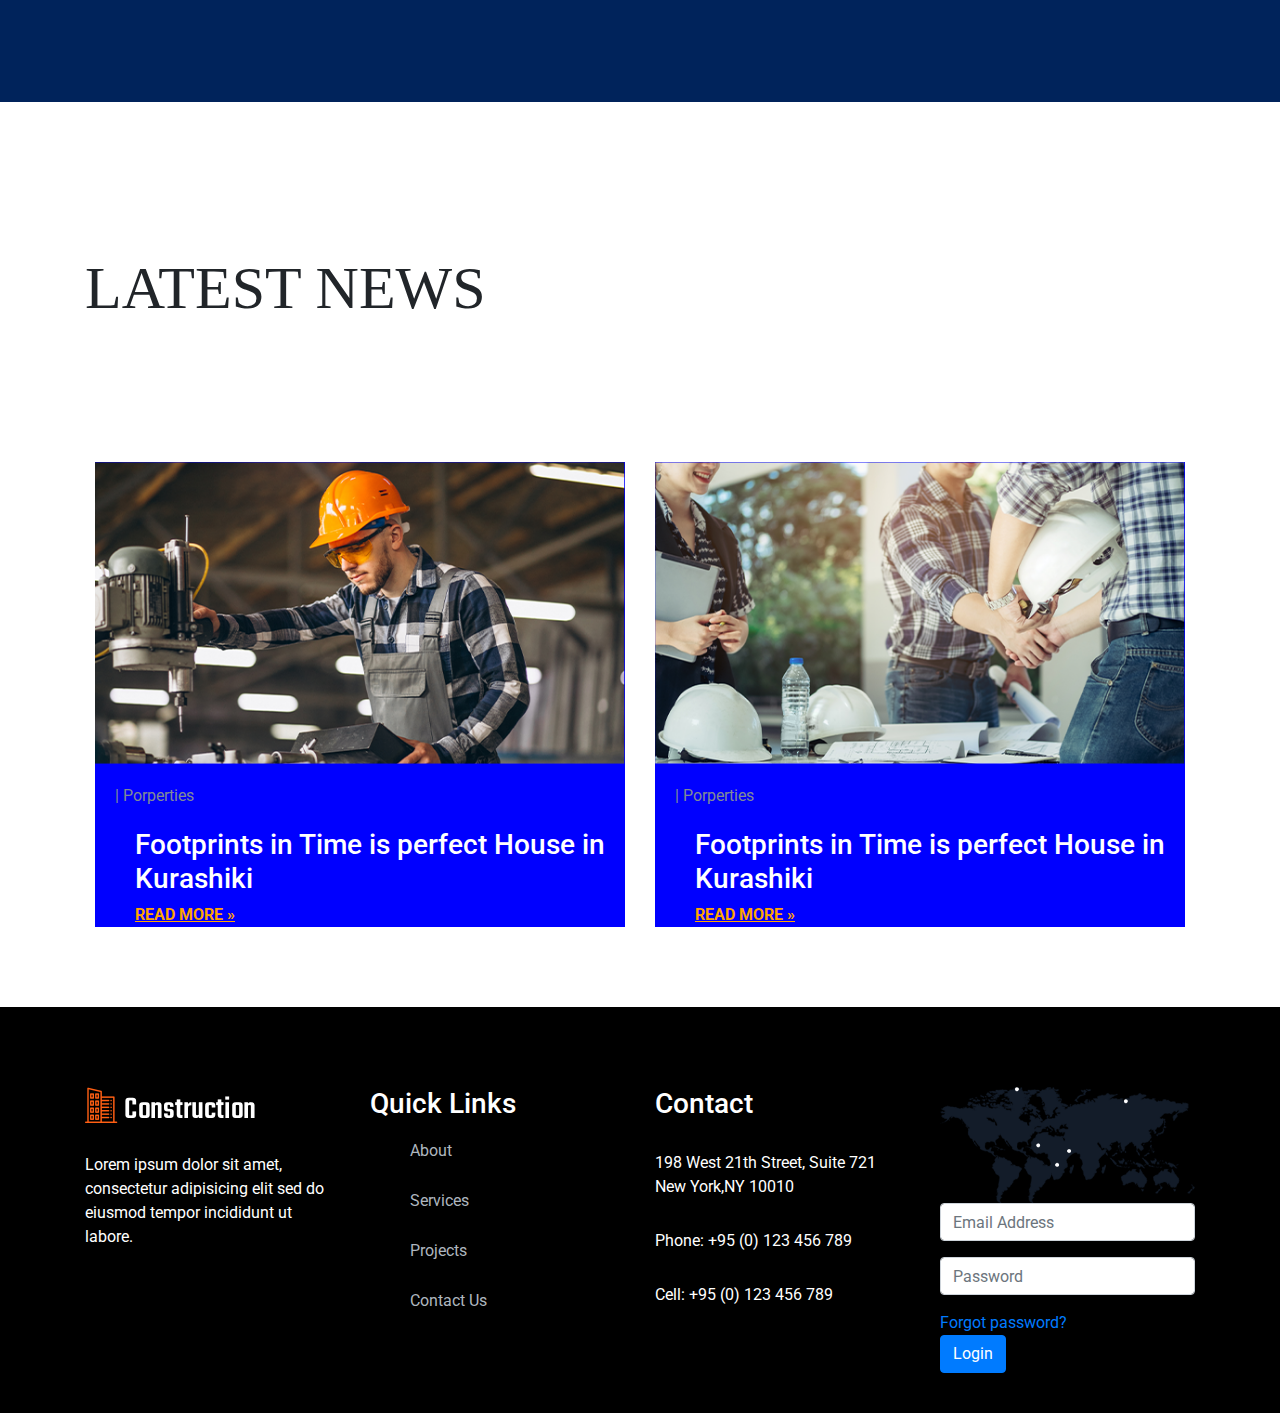
==== commit 02680b7b: "test" ====
--- a/index.html
+++ b/index.html
@@ -103,11 +103,7 @@
    <section class="slidearea">
      <div class="container-fluid">
        <div class="row">
-         <div class="col">
-            <img src="c.jpg" alt="" col-md-12 col-12>
-            
-              
-         </div>
+        <img src="c.jpg" alt="">
        </div>
      </div>
 
@@ -168,6 +164,8 @@
     <div class="container">
       <div class="row">
         <div class="col-md-7 col-12">
+          
+          <h1 class="khide">WHO WE ARE </h1>
           <h1>WHO WE ARE </h1>
           <h5>Mollit anim laborum duis au dolor in voluptcate
              velit ess cillum dolore
@@ -196,7 +194,7 @@
           <h1>OUR PROJECTS</h1>
         </div>
         <div class="col-md-5 right">
-          <nav class="navbar navbar-expand-lg navbar-light bg-light">
+          <!-- <nav class="navbar navbar-expand-lg navbar-light bg-light">
             <p><a class="navbar-brand" href="#">Show all</a></p>
             <button class="navbar-toggler" type="button" data-toggle="collapse" data-target="#navbarNav" aria-controls="navbarNav" aria-expanded="false" aria-label="Toggle navigation">
               <span class="navbar-toggler-icon"></span>
@@ -217,7 +215,7 @@
                 </li>
               </ul>
             </div>
-          </nav>
+          </nav> -->
         </div>
         
        </div>
@@ -300,7 +298,7 @@
      <div class="container">
        <div class="row">
          <div class=" col-md-12">
-           <!-- <b>Lat's chat </b> -->
+           <h1 class="fd">Feedback</h1>
           <h1>LATS TALK WITH US</h1>
           <div class="col-md-12">
             <p>Mollit anim laborum.Dvcuis aute iruxvfg dhjkolohr in re voluptate velit esscillumlore eu quife nrulla parihatur.
--- a/style.css
+++ b/style.css
@@ -21,11 +21,12 @@
 .menuarea{
     background:#12233D;
     padding: 15px;
-    
-}
-.menuarea img{
-           
-}
+    top:0;
+    position:sticky;
+	z-index:100;
+    
+}
+
 .menuarea ul li{
     margin-left:25px;
     text-align: center;
@@ -118,6 +119,11 @@
     background:#FFFFFF; 
     padding:40px; 
 }
+.khide{
+    color: rgba(0,0,0,0.1) !important;
+    margin-bottom: -100px !important;
+
+}
 .barea img{
     /* width: 520px; */
     /* height: 400px; */
@@ -132,7 +138,7 @@
     margin-top: 40px;
 }
 .marea{
-   
+    color:#2C3E50 ;
     background:white;
     padding:30px;
 }
@@ -146,6 +152,8 @@
 .marea h1{
     font-size:60px;
     margin-top:30px;
+    font-family: Bungee inline;
+    text-shadow: 5px -11px 0px rgba(0,0,0,0.1);
 }
 .marea .right{
     /*width: 600px;
@@ -209,6 +217,7 @@
     /* height: 700px; */
     background: #03225C;
     padding: 100px;
+    background: url(blur.jpeg);
 }
 
 .bitarea h1{
@@ -227,11 +236,16 @@
     font-family: 'Alfa Slab One', cursive;
 /* font-family: 'Roboto', sans-serif; */
 }
+.fd {
+    color: rgba(0,0,0,0.2) !important;
+    margin-bottom: -150px !important;
+    font-size: 50px;
+}
 .bitarea h5{
-    padding:10px 30px;
+    padding:20px 25px;
     background:#FF5F13;
     color:white;
-    border-radius:10px;
+    /* border-radius:10px; */
     text-align: center;
     margin-top: 30px;
     
@@ -356,7 +370,7 @@
     color: white;
 }
 .box7 h3:hover{
-        color: #E74C3C ;
+        color: #FF5733  ;
 }
 .box7 b{
     color: orange;
